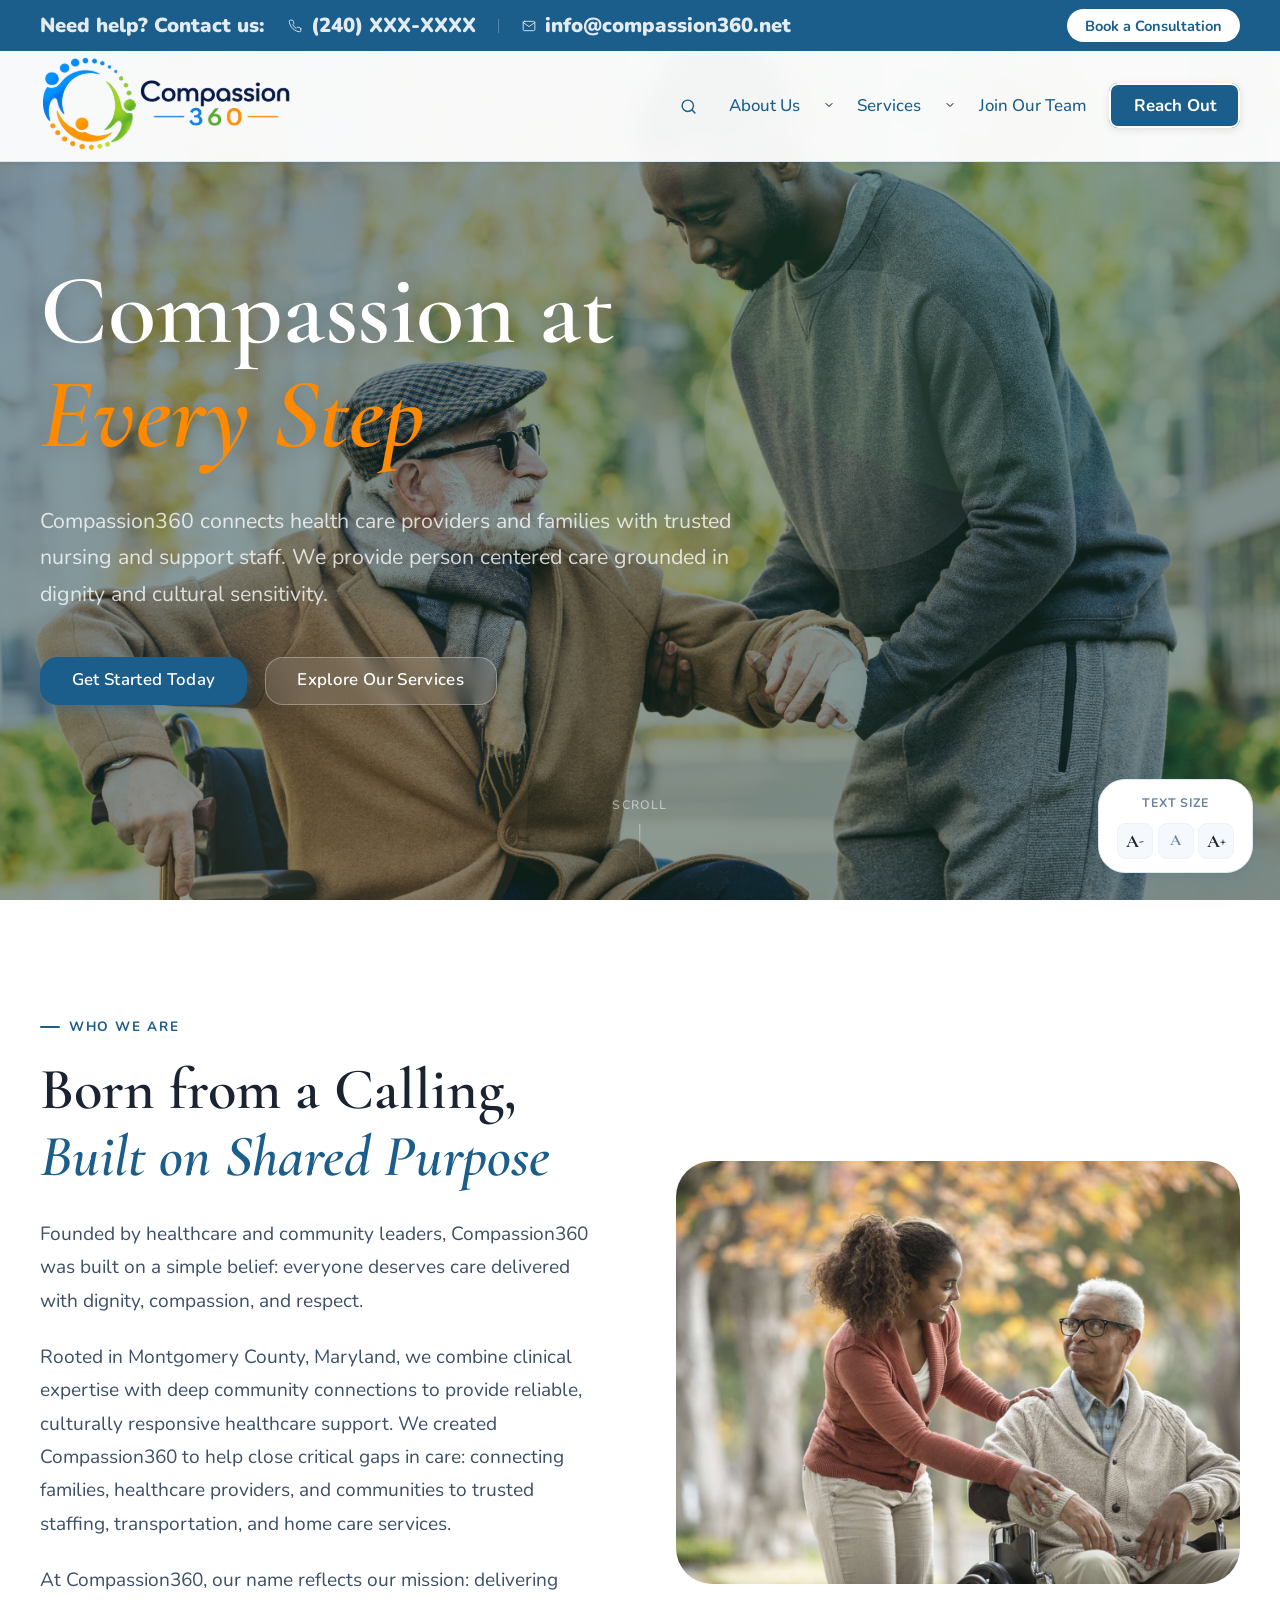
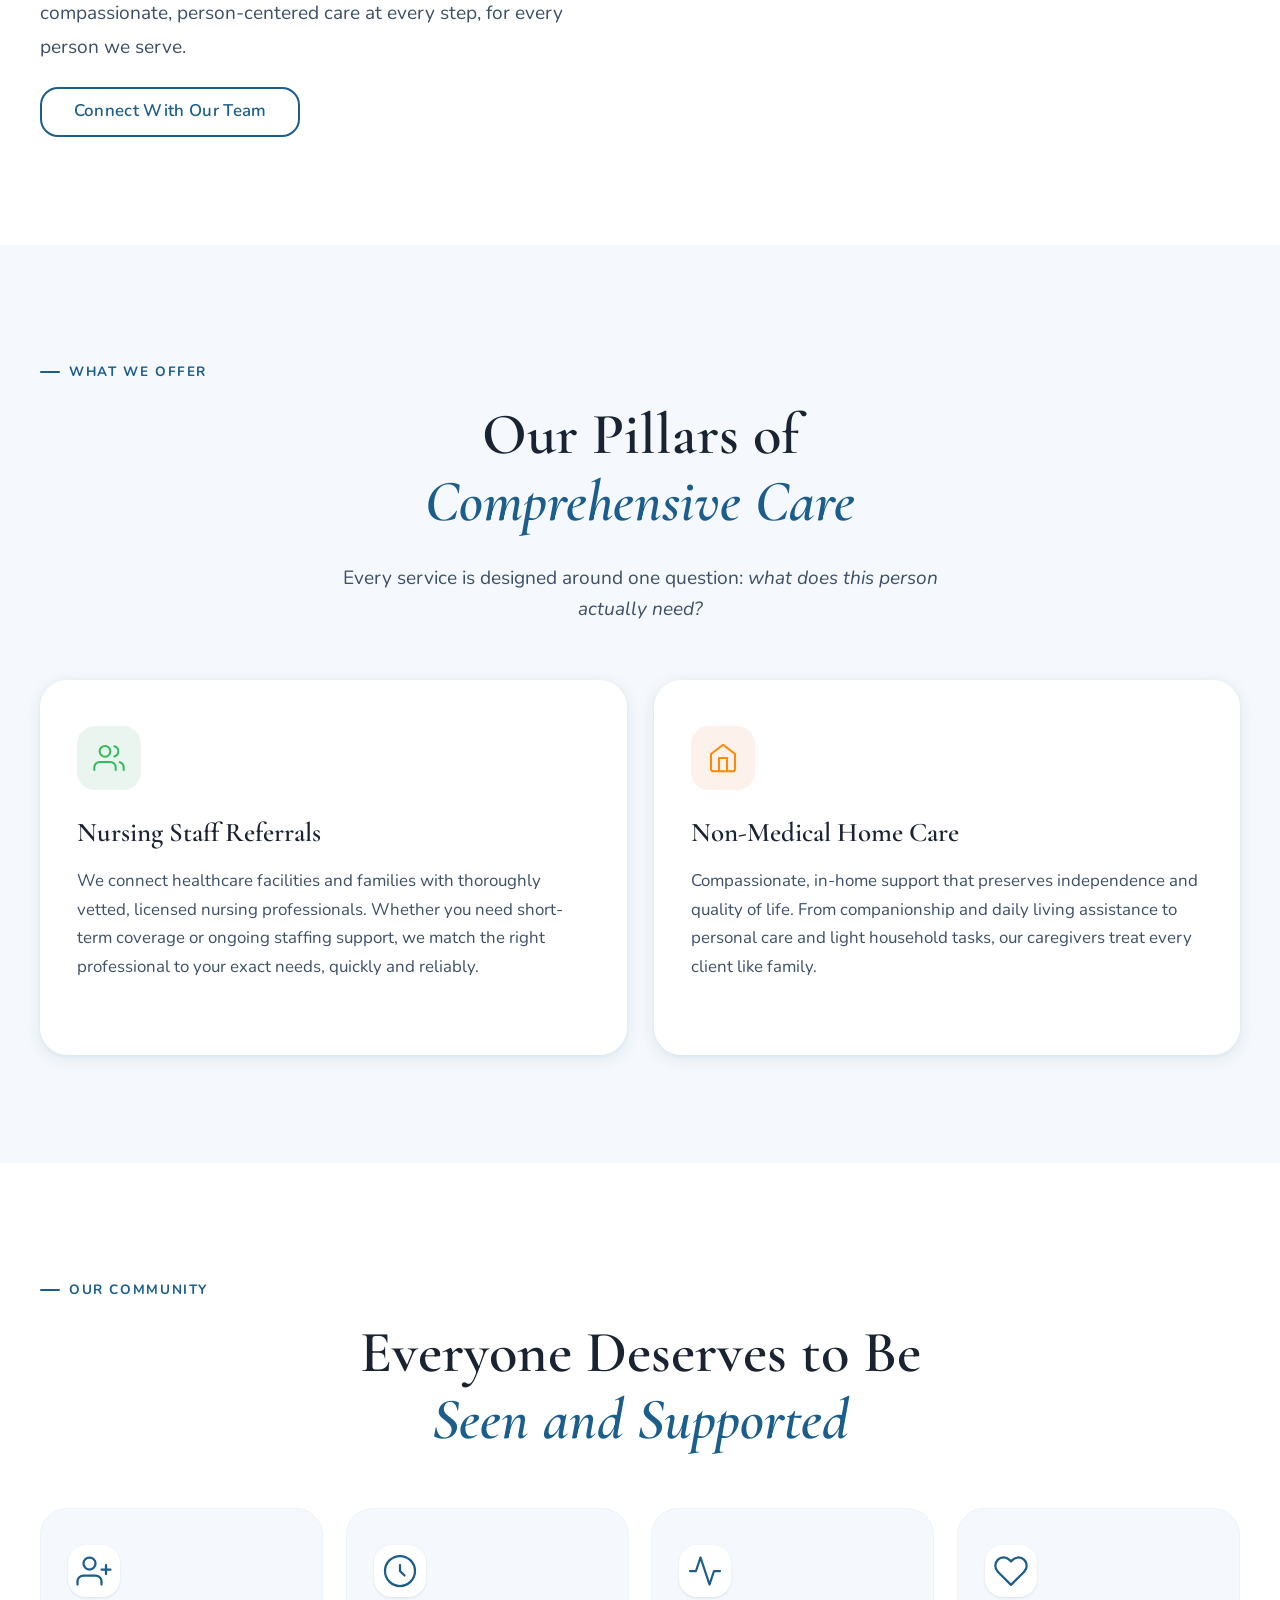
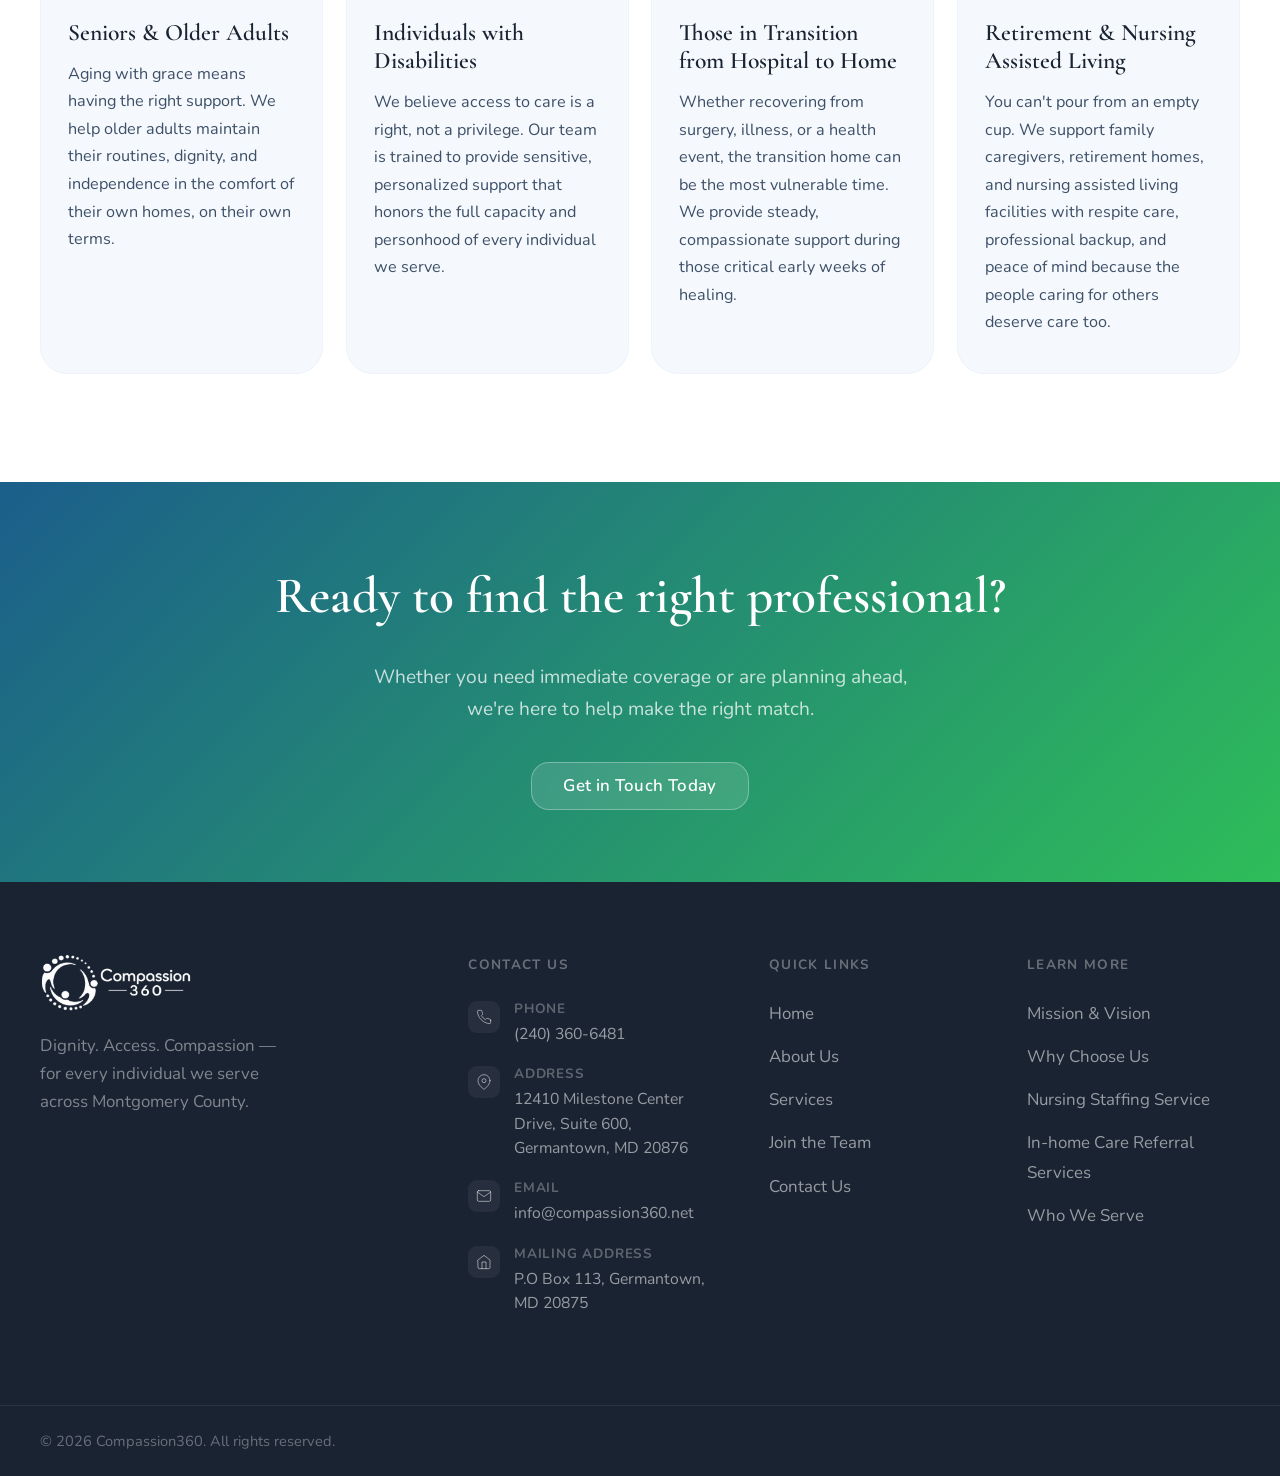
==== index.html @ 951297be "feat: add Tidio chat script to multiple HTML pages" ====
<!DOCTYPE html>
<html lang="en">
<head>
  <meta charset="UTF-8" />
  <meta name="viewport" content="width=device-width, initial-scale=1.0" />
  <title>Compassion360 — Comprehensive Care Connections and Compassion at Every Step</title>
  <link rel="preconnect" href="https://fonts.googleapis.com" />
  <link rel="preconnect" href="https://fonts.gstatic.com" crossorigin />
  <link href="https://fonts.googleapis.com/css2?family=Cormorant+Garamond:ital,wght@0,400;0,500;0,600;0,700;1,400;1,500&family=Nunito:wght@300;400;500;600;700&display=swap" rel="stylesheet" />
  <link rel="stylesheet" href="style.css" />
  <link rel="icon" type="image/png" sizes="16x16" href="icons/favicon-16x16.png" />
  <link rel="icon" type="image/png" sizes="32x32" href="icons/favicon-32x32.png"  />
  <link rel="apple-touch-icon" href="icons/apple-touch-icon.png" />
</head>
<body>

  <!-- Skip to main content (accessibility) -->
  <a href="#main" class="skip-link">Skip to main content</a>

  <!-- ── Top Contact Bar ── -->
<div class="top-bar" role="complementary" aria-label="Quick contact information">
  <div class="container top-bar-inner">
    <div class="top-bar-items">
      <p class="top-bar-item">Need help? Contact us:</p>
      <a href="tel:+12403606481" class="top-bar-item">
        <svg width="14" height="14" viewBox="0 0 24 24" fill="none" aria-hidden="true">
          <path d="M22 16.92v3a2 2 0 0 1-2.18 2 19.79 19.79 0 0 1-8.63-3.07 19.5 19.5 0 0 1-6-6 19.79 19.79 0 0 1-3.07-8.67A2 2 0 0 1 4.11 2h3a2 2 0 0 1 2 1.72 12.84 12.84 0 0 0 .7 2.81 2 2 0 0 1-.45 2.11L8.09 9.91a16 16 0 0 0 6 6l1.27-1.27a2 2 0 0 1 2.11-.45 12.84 12.84 0 0 0 2.81.7A2 2 0 0 1 22 16.92z" stroke="currentColor" stroke-width="1.5" stroke-linecap="round" stroke-linejoin="round"/>
        </svg>
        (240) XXX-XXXX
      </a>

      <span class="top-bar-divider" aria-hidden="true"></span>

      <a href="mailto:info@compassion360.net" class="top-bar-item">
        <svg width="14" height="14" viewBox="0 0 24 24" fill="none" aria-hidden="true">
          <path d="M4 4h16c1.1 0 2 .9 2 2v12c0 1.1-.9 2-2 2H4c-1.1 0-2-.9-2-2V6c0-1.1.9-2 2-2z" stroke="currentColor" stroke-width="1.5" stroke-linecap="round" stroke-linejoin="round"/>
          <polyline points="22,6 12,13 2,6" stroke="currentColor" stroke-width="1.5" stroke-linecap="round" stroke-linejoin="round"/>
        </svg>
        info@compassion360.net
      </a>

    </div>

    <div class="top-bar-right">
      <a href="contact-us.html" class="top-bar-cta">Book a Consultation</a>
    </div>
  </div>
</div>

  <!-- ── NAVIGATION ────────────────────────────────────── -->
  <header class="site-header " id="site-header">
    <nav class="nav container" aria-label="Main navigation">
      <a href="index.html" class="nav-logo">
        <img src="logo/new-logo.png" alt="Compassion360" class="nav-logo-img" />
      </a>

      <button class="nav-toggle" id="navToggle" aria-expanded="false" aria-controls="navMenu" aria-label="Toggle navigation">
        <span></span><span></span><span></span>
      </button>

      <ul class="nav-menu" id="navMenu" role="list">
        <li>
          <a href="search.html" class="nav-link nav-search-btn" aria-label="Search">
            <svg width="17" height="17" viewBox="0 0 24 24" fill="none" aria-hidden="true">
              <circle cx="11" cy="11" r="8" stroke="currentColor" stroke-width="2"/>
              <path d="M21 21l-4.35-4.35" stroke="currentColor" stroke-width="2" stroke-linecap="round"/>
            </svg>
          </a>
        </li>
        <li class="nav-dropdown">
          <div class="nav-dropdown-group">
            <a href="#about" class="nav-link">About Us</a>
            <button class="nav-dropdown-chevron" aria-expanded="false" aria-label="Toggle About submenu">
              <svg width="12" height="12" viewBox="0 0 24 24" fill="none" aria-hidden="true">
                <path d="M6 9l6 6 6-6" stroke="currentColor" stroke-width="2" stroke-linecap="round" stroke-linejoin="round"/>
              </svg>
            </button>
          </div>
          <ul class="nav-dropdown-menu" role="list">
            <li><a href="mission.html" class="nav-dropdown-link">Mission &amp; Vision</a></li>
            <li><a href="why-us.html" class="nav-dropdown-link">Why Us</a></li>
          </ul>
        </li>
        <li class="nav-dropdown">
          <div class="nav-dropdown-group">
            <a href="services.html" class="nav-link">Services</a>
            <button class="nav-dropdown-chevron" aria-expanded="false" aria-label="Toggle About submenu">
              <svg width="12" height="12" viewBox="0 0 24 24" fill="none" aria-hidden="true">
                <path d="M6 9l6 6 6-6" stroke="currentColor" stroke-width="2" stroke-linecap="round" stroke-linejoin="round"/>
              </svg>
            </button>
          </div>
          <ul class="nav-dropdown-menu" role="list">
            <li><a href="nursing.html" class="nav-dropdown-link">Nursing Staffing Service</a></li>
            <li><a href="homecare.html" class="nav-dropdown-link">In-home Care Referral Services</a></li>
          </ul>
        </li>
        <!-- <li><a href="#services" class="nav-link">Services</a></li> -->
        <li><a href="careers.html" class="nav-link">Join Our Team</a></li>
        <li><a href="contact-us.html" class="nav-link nav-cta">Reach Out</a></li>
      </ul>
    </nav>
  </header>

  <main id="main">

    <!-- ── HERO ──────────────────────────────────────────── -->
    <section class="hero" id="hero" aria-labelledby="hero-heading">
      <div class="hero-bg" aria-hidden="true">
        <div class="hero-shape hero-shape--1"></div>
        <div class="hero-shape hero-shape--2"></div>
        <div class="hero-shape hero-shape--3"></div>
      </div>

      <div class="container hero-content">
        <!-- <div class="hero-badge">
          <svg width="14" height="14" viewBox="0 0 24 24" fill="none" aria-hidden="true"><path d="M12 2L15.09 8.26L22 9.27L17 14.14L18.18 21.02L12 17.77L5.82 21.02L7 14.14L2 9.27L8.91 8.26L12 2Z" fill="currentColor"/></svg>
          Serving Montgomery County &amp; Beyond
        </div> -->
        <h1 id="hero-heading" class="hero-heading">
          Compassion at<br />
          <em>Every Step</em>
        </h1>
        <p class="hero-sub">
          Compassion360 connects health care providers and families with trusted nursing and support staff. We provide person centered care grounded in dignity and cultural sensitivity.
        </p>
        <div class="hero-actions">
          <a href="contact-us.html" class="btn btn-primary">Get Started Today</a>
          <a href="services.html" class="btn btn-ghost">Explore Our Services</a>
        </div>
        <!-- <div class="hero-trust">
          <div class="trust-pill">
            <svg width="16" height="16" viewBox="0 0 24 24" fill="none" aria-hidden="true"><path d="M9 12L11 14L15 10M21 12C21 16.9706 16.9706 21 12 21C7.02944 21 3 16.9706 3 12C3 7.02944 7.02944 3 12 3C16.9706 3 21 7.02944 21 12Z" stroke="currentColor" stroke-width="2" stroke-linecap="round" stroke-linejoin="round"/></svg>
            Licensed Professionals
          </div>
          <div class="trust-pill">
            <svg width="16" height="16" viewBox="0 0 24 24" fill="none" aria-hidden="true"><path d="M9 12L11 14L15 10M21 12C21 16.9706 16.9706 21 12 21C7.02944 21 3 16.9706 3 12C3 7.02944 7.02944 3 12 3C16.9706 3 21 7.02944 21 12Z" stroke="currentColor" stroke-width="2" stroke-linecap="round" stroke-linejoin="round"/></svg>
            Culturally Competent
          </div>
          <div class="trust-pill">
            <svg width="16" height="16" viewBox="0 0 24 24" fill="none" aria-hidden="true"><path d="M9 12L11 14L15 10M21 12C21 16.9706 16.9706 21 12 21C7.02944 21 3 16.9706 3 12C3 7.02944 7.02944 3 12 3C16.9706 3 21 7.02944 21 12Z" stroke="currentColor" stroke-width="2" stroke-linecap="round" stroke-linejoin="round"/></svg>
            Affordable Care
          </div>
        </div> -->
      </div>

      <div class="hero-scroll" aria-hidden="true">
        <span>Scroll</span>
        <div class="scroll-line"></div>
      </div>
    </section>

    <!-- ── ABOUT ──────────────────────────────────────────── -->
    <section class="section about" id="about" aria-labelledby="about-heading">
      <div class="container about-grid">
        <!-- <div class="about-visual" aria-hidden="true">
          <div class="visual-card visual-card--primary">
            <div class="visual-icon">
              <svg width="40" height="40" viewBox="0 0 24 24" fill="none"><path d="M20.84 4.61a5.5 5.5 0 0 0-7.78 0L12 5.67l-1.06-1.06a5.5 5.5 0 0 0-7.78 7.78l1.06 1.06L12 21.23l7.78-7.78 1.06-1.06a5.5 5.5 0 0 0 0-7.78z" stroke="currentColor" stroke-width="1.5" stroke-linecap="round" stroke-linejoin="round"/></svg>
            </div>
            <p class="visual-card-label">Founded on Dignity</p>
          </div>
          <div class="visual-card visual-card--secondary">
            <div class="visual-stat">360°</div>
            <p class="visual-card-label">Whole-Person Care</p>
          </div>
          <div class="visual-card visual-card--accent">
            <div class="visual-icon">
              <svg width="40" height="40" viewBox="0 0 24 24" fill="none"><circle cx="12" cy="8" r="4" stroke="currentColor" stroke-width="1.5"/><path d="M6 20v-2a6 6 0 0 1 12 0v2" stroke="currentColor" stroke-width="1.5" stroke-linecap="round"/></svg>
            </div>
            <p class="visual-card-label">3 Dedicated Leaders</p>
          </div>
        </div> -->

        <div class="about-text">
          <div class="section-label">Who We Are</div>
          <h2 id="about-heading" class="section-heading">
            Born from a Calling,<br /><em>Built on Shared Purpose</em>
          </h2>
          <p class="body-text">
            Founded by healthcare and community leaders, Compassion360 was built on a simple belief: everyone deserves care delivered with dignity, compassion, and respect.
          </p>
          <p class="body-text">
            Rooted in Montgomery County, Maryland, we combine clinical expertise with deep community connections to provide reliable, culturally responsive healthcare support. We created Compassion360 to help close critical gaps in care: connecting families, healthcare providers, and communities to trusted staffing, transportation, and home care services.          </p>
          <p class="body-text">
          At Compassion360, our name reflects our mission: delivering compassionate, person-centered care at every step, for every person we serve.          </p>
          <a href="contact-us.html" class="btn btn-outline">Connect With Our Team</a>
        </div>

        <div class="service-intro-image">
          <!--
            TO ADD YOUR IMAGE:
            Replace the content below with:
            <img src="nursing-detail.jpg" alt="Nursing staff referral team" />
          -->
            <img src="photos/pic_12.jpg" alt="Caregiver assisting an older adult with a walk outside" />
          <!-- <svg width="52" height="52" viewBox="0 0 24 24" fill="none">
            <rect x="3" y="3" width="18" height="18" rx="2" stroke="currentColor" stroke-width="1.5"/>
            <circle cx="8.5" cy="8.5" r="1.5" stroke="currentColor" stroke-width="1.5"/>
            <path d="M21 15l-5-5L5 21" stroke="currentColor" stroke-width="1.5" stroke-linecap="round"/>
          </svg> -->
          <!-- <span class="img-placeholder-text">Add your image here</span> -->
        </div>
      </div>
    </section>

    <!-- ── SERVICES ───────────────────────────────────────── -->
    <section class="section services" id="services" aria-labelledby="services-heading">
      <div class="container">
        <div class="section-header">
          <div class="section-label">What We Offer</div>
          <h2 id="services-heading" class="section-heading centered">
            Our Pillars of<br /><em>Comprehensive Care</em>
          </h2>
          <p class="section-sub centered">
            Every service is designed around one question: <em>what does this person actually need?</em>
          </p>
        </div>

        <div class="services-grid" role="list">

          <article class="service-card service-card--featured" role="listitem" >
            <a href="nursing.html" class="service-link">
            <div class="service-icon service-icon--green" aria-hidden="true">
              <svg width="32" height="32" viewBox="0 0 24 24" fill="none"><path d="M17 21v-2a4 4 0 0 0-4-4H5a4 4 0 0 0-4 4v2" stroke="currentColor" stroke-width="1.5" stroke-linecap="round" stroke-linejoin="round"/><circle cx="9" cy="7" r="4" stroke="currentColor" stroke-width="1.5"/><path d="M23 21v-2a4 4 0 0 0-3-3.87" stroke="currentColor" stroke-width="1.5" stroke-linecap="round" stroke-linejoin="round"/><path d="M16 3.13a4 4 0 0 1 0 7.75" stroke="currentColor" stroke-width="1.5" stroke-linecap="round" stroke-linejoin="round"/></svg>            </div>
            <h3 class="service-title">Nursing Staff Referrals</h3>
            <p class="service-desc">
              We connect healthcare facilities and families with thoroughly vetted, licensed nursing professionals. Whether you need short-term coverage or ongoing staffing support, we match the right professional to your exact needs, quickly and reliably.
            </p>
            <!-- <ul class="service-features" aria-label="Features">
              <li>Licensed RNs, LPNs &amp; CNAs</li>
              <li>Flexible scheduling options</li>
              <li>Thorough background screening</li>
            </ul> -->
            </a>
          </article>

          <!-- <article class="service-card service-card--featured" role="listitem">
            <!-- <div class="service-badge">Most Requested</div> -->
            <!-- <div class="service-icon service-icon--blue" aria-hidden="true">
              <svg width="32" height="32" viewBox="0 0 24 24" fill="none"><rect x="1" y="3" width="15" height="13" rx="2" stroke="currentColor" stroke-width="1.5"/><path d="M16 8h4l3 3v5h-7V8Z" stroke="currentColor" stroke-width="1.5" stroke-linecap="round" stroke-linejoin="round"/><circle cx="5.5" cy="18.5" r="2.5" stroke="currentColor" stroke-width="1.5"/><circle cx="18.5" cy="18.5" r="2.5" stroke="currentColor" stroke-width="1.5"/></svg>
            </div> -->
            <!-- <h3 class="service-title">Specimen Transportation</h3> -->
            <!-- <p class="service-desc">
              Timely, compliant, and secure transport of biological specimens between healthcare facilities, clinics, and laboratories. Our trained couriers follow strict chain-of-custody protocols to protect integrity and patient outcomes at every step.
            </p>
            <ul class="service-features" aria-label="Features">
              <li>Chain-of-custody compliant</li>
              <li>Temperature-controlled transport</li>
              <li>Real-time tracking &amp; reporting</li>
            </ul> -->
          <!-- </article> -->

          <article class="service-card service-card--featured" role="listitem">
            <a href="homecare.html" class="service-link">
            <div class="service-icon service-icon--peach" aria-hidden="true">
              <svg width="32" height="32" viewBox="0 0 24 24" fill="none"><path d="M3 9l9-7 9 7v11a2 2 0 0 1-2 2H5a2 2 0 0 1-2-2z" stroke="currentColor" stroke-width="1.5" stroke-linecap="round" stroke-linejoin="round"/><polyline points="9,22 9,12 15,12 15,22" stroke="currentColor" stroke-width="1.5" stroke-linecap="round" stroke-linejoin="round"/></svg>
            </div>
            <h3 class="service-title">Non-Medical Home Care</h3>
            <p class="service-desc">
              Compassionate, in-home support that preserves independence and quality of life. From companionship and daily living assistance to personal care and light household tasks, our caregivers treat every client like family.
            </p>
            <!-- <ul class="service-features" aria-label="Features">
              <li>Daily living assistance</li>
              <li>Companionship &amp; engagement</li>
              <li>Respite care for families</li>
            </ul> -->
            </a>
          </article>

        </div>
      </div>
    </section>

    <!-- ── WHO WE SERVE ────────────────────────────────────── -->
    <section class="section who-we-serve" id="who-we-serve" aria-labelledby="serve-heading">
      <div class="container">
        <div class="section-header">
          <div class="section-label">Our Community</div>
          <h2 id="serve-heading" class="section-heading centered">
            Everyone Deserves to Be<br /><em>Seen and Supported</em>
          </h2>
        </div>

        <div class="serve-grid">
          <div class="serve-card">
            <div class="serve-icon" aria-hidden="true">
              <svg width="36" height="36" viewBox="0 0 24 24" fill="none"><path d="M17 21v-2a4 4 0 0 0-4-4H5a4 4 0 0 0-4 4v2" stroke="currentColor" stroke-width="1.5" stroke-linecap="round"/><circle cx="9" cy="7" r="4" stroke="currentColor" stroke-width="1.5"/><path d="M23 11h-6M20 8v6" stroke="currentColor" stroke-width="1.5" stroke-linecap="round"/></svg>
            </div>
            <h3 class="serve-title">Seniors &amp; Older Adults</h3>
            <p class="serve-desc">Aging with grace means having the right support. We help older adults maintain their routines, dignity, and independence in the comfort of their own homes, on their own terms.</p>
          </div>

          <div class="serve-card">
            <div class="serve-icon" aria-hidden="true">
              <svg width="36" height="36" viewBox="0 0 24 24" fill="none"><circle cx="12" cy="12" r="10" stroke="currentColor" stroke-width="1.5"/><path d="M12 8v4l3 3" stroke="currentColor" stroke-width="1.5" stroke-linecap="round"/></svg>
            </div>
            <h3 class="serve-title">Individuals with Disabilities</h3>
            <p class="serve-desc">We believe access to care is a right, not a privilege. Our team is trained to provide sensitive, personalized support that honors the full capacity and personhood of every individual we serve.</p>
          </div>

          <div class="serve-card">
            <div class="serve-icon" aria-hidden="true">
              <svg width="36" height="36" viewBox="0 0 24 24" fill="none"><path d="M22 12h-4l-3 9L9 3l-3 9H2" stroke="currentColor" stroke-width="1.5" stroke-linecap="round" stroke-linejoin="round"/></svg>
            </div>
            <h3 class="serve-title">Those in Transition from Hospital to Home</h3>
            <p class="serve-desc">Whether recovering from surgery, illness, or a health event, the transition home can be the most vulnerable time. We provide steady, compassionate support during those critical early weeks of healing.</p>
          </div>

          <div class="serve-card">
            <div class="serve-icon" aria-hidden="true">
              <svg width="36" height="36" viewBox="0 0 24 24" fill="none"><path d="M20.84 4.61a5.5 5.5 0 0 0-7.78 0L12 5.67l-1.06-1.06a5.5 5.5 0 0 0-7.78 7.78l1.06 1.06L12 21.23l7.78-7.78 1.06-1.06a5.5 5.5 0 0 0 0-7.78z" stroke="currentColor" stroke-width="1.5" stroke-linecap="round" stroke-linejoin="round"/></svg>
            </div>
            <h3 class="serve-title">Retirement &amp; Nursing Assisted Living</h3>
            <p class="serve-desc">You can't pour from an empty cup. We support family caregivers, retirement homes, and nursing assisted living facilities with respite care, professional backup, and peace of mind because the people caring for others deserve care too.</p>
          </div>
        </div>
      </div>
    </section>

    <!-- ── WHY COMPASSION360 ───────────────────────────────── -->
    <!-- <section class="section why-us" id="why-us" aria-labelledby="why-heading">
      <div class="container why-grid">
        <div class="why-text">
          <div class="section-label">Our Difference</div>
          <h2 id="why-heading" class="section-heading">
            Care That Goes<br /><em>Further</em>
          </h2>
          <p class="body-text">We're not just another agency. We were built from within this community — and we carry that responsibility in everything we do.</p>
          <a href="#contact" class="btn btn-primary" style="margin-top:2rem">Talk to Our Team</a>
        </div>

        <div class="why-pillars">
          <div class="pillar">
            <div class="pillar-num" aria-hidden="true">01</div>
            <div class="pillar-content">
              <h3 class="pillar-title">Affordable Without Compromise</h3>
              <p class="pillar-desc">Quality care shouldn't come with a price that puts families in hardship. We structure our services to be genuinely accessible to the communities that need us most.</p>
            </div>
          </div>

          <div class="pillar">
            <div class="pillar-num" aria-hidden="true">02</div>
            <div class="pillar-content">
              <h3 class="pillar-title">Cultural Competency</h3>
              <p class="pillar-desc">Montgomery County is one of the most diverse communities in the country. Our team reflects that diversity — and we meet every client in their cultural context with respect and understanding.</p>
            </div>
          </div>

          <div class="pillar">
            <div class="pillar-num" aria-hidden="true">03</div>
            <div class="pillar-content">
              <h3 class="pillar-title">Experienced, Vetted Team</h3>
              <p class="pillar-desc">Every professional in our network is licensed, thoroughly screened, and chosen not just for their credentials — but for their character and commitment to the people in their care.</p>
            </div>
          </div>

          <div class="pillar">
            <div class="pillar-num" aria-hidden="true">04</div>
            <div class="pillar-content">
              <h3 class="pillar-title">Montgomery County Roots</h3>
              <p class="pillar-desc">We live and work in the same community we serve. That's not just a talking point — it means we're accountable, reachable, and genuinely invested in the wellbeing of our neighbors.</p>
            </div>
          </div>
        </div>
      </div>
    </section> -->

    <!-- ── MISSION & VISION ───────────────────────────────── -->
    <!-- <section class="section mission" id="mission" aria-labelledby="mission-heading">
      <div class="mission-bg" aria-hidden="true">
        <div class="mission-shape"></div>
      </div>
      <div class="container mission-inner">
        <div class="section-label light">Our Purpose</div>
        <h2 id="mission-heading" class="section-heading centered light">
          Guided by Mission,<br /><em>Driven by Vision</em>
        </h2>

        <div class="mission-cards">
          <div class="mission-card">
            <div class="mission-card-icon" aria-hidden="true">
              <svg width="28" height="28" viewBox="0 0 24 24" fill="none"><path d="M20.84 4.61a5.5 5.5 0 0 0-7.78 0L12 5.67l-1.06-1.06a5.5 5.5 0 0 0-7.78 7.78l1.06 1.06L12 21.23l7.78-7.78 1.06-1.06a5.5 5.5 0 0 0 0-7.78z" stroke="currentColor" stroke-width="1.5" stroke-linecap="round" stroke-linejoin="round"/></svg>
            </div>
            <h3 class="mission-card-title">Our Mission</h3>
            <p class="mission-card-text">
              To deliver compassionate, culturally sensitive, and affordable care services that uphold the dignity of every individual — connecting trusted professionals with those who need them most, right here in our community.
            </p>
          </div>

          <div class="mission-card">
            <div class="mission-card-icon" aria-hidden="true">
              <svg width="28" height="28" viewBox="0 0 24 24" fill="none"><circle cx="12" cy="12" r="10" stroke="currentColor" stroke-width="1.5"/><circle cx="12" cy="12" r="3" stroke="currentColor" stroke-width="1.5"/><path d="M12 2v4M12 18v4M2 12h4M18 12h4" stroke="currentColor" stroke-width="1.5" stroke-linecap="round"/></svg>
            </div>
            <h3 class="mission-card-title">Our Vision</h3>
            <p class="mission-card-text">
              To become a nationally recognized model for inclusive, whole-person care — expanding our footprint beyond Montgomery County to serve underserved communities across the country, proving that dignity and access are not luxuries.
            </p>
          </div>
        </div>

        <blockquote class="mission-quote">
          <p>"Care is not a transaction. It is a relationship — and we take that responsibility seriously."</p>
          <cite>— The Founders of Compassion360</cite>
        </blockquote>
      </div>
    </section> -->

     <!-- ── CTA ── -->
    <section class="cta-section">
      <div class="container">
        <h2>Ready to find the right professional?</h2>
        <p>Whether you need immediate coverage or are planning ahead, we're here to help make the right match.</p>
        <a href="contact-us.html" class="btn btn-ghost">Get in Touch Today</a>
      </div>
    </section>


    <!-- ── CONTACT ────────────────────────────────────────── -->
    <!-- <section class="section contact" id="contact" aria-labelledby="contact-heading">
      <div class="container contact-grid">

        <div class="contact-info">
          <div class="section-label">Get in Touch</div>
          <h2 id="contact-heading" class="section-heading">
            We'd Love to<br /><em>Hear From You</em>
          </h2>
          <p class="body-text">Whether you're a family exploring care options, a facility seeking staffing support, or a professional looking to join our network — we're here and ready to listen.</p>

          <div class="contact-details">
            <div class="contact-detail">
              <div class="contact-detail-icon" aria-hidden="true">
                <svg width="20" height="20" viewBox="0 0 24 24" fill="none"><path d="M21 10c0 7-9 13-9 13s-9-6-9-13a9 9 0 0 1 18 0z" stroke="currentColor" stroke-width="1.5" stroke-linecap="round" stroke-linejoin="round"/><circle cx="12" cy="10" r="3" stroke="currentColor" stroke-width="1.5"/></svg>
              </div>
              <div>
                <p class="contact-detail-label">Location</p>
                <p class="contact-detail-value">Montgomery County, Maryland</p>
              </div>
            </div>

            <div class="contact-detail">
              <div class="contact-detail-icon" aria-hidden="true">
                <svg width="20" height="20" viewBox="0 0 24 24" fill="none"><path d="M22 16.92v3a2 2 0 0 1-2.18 2 19.79 19.79 0 0 1-8.63-3.07 19.5 19.5 0 0 1-6-6 19.79 19.79 0 0 1-3.07-8.67A2 2 0 0 1 4.11 2h3a2 2 0 0 1 2 1.72 12.84 12.84 0 0 0 .7 2.81 2 2 0 0 1-.45 2.11L8.09 9.91a16 16 0 0 0 6 6l1.27-1.27a2 2 0 0 1 2.11-.45 12.84 12.84 0 0 0 2.81.7A2 2 0 0 1 22 16.92z" stroke="currentColor" stroke-width="1.5" stroke-linecap="round" stroke-linejoin="round"/></svg>
              </div>
              <div>
                <p class="contact-detail-label">Phone</p>
                <p class="contact-detail-value">(301) 555-0190</p>
              </div>
            </div>

            <div class="contact-detail">
              <div class="contact-detail-icon" aria-hidden="true">
                <svg width="20" height="20" viewBox="0 0 24 24" fill="none"><path d="M4 4h16c1.1 0 2 .9 2 2v12c0 1.1-.9 2-2 2H4c-1.1 0-2-.9-2-2V6c0-1.1.9-2 2-2z" stroke="currentColor" stroke-width="1.5" stroke-linecap="round" stroke-linejoin="round"/><polyline points="22,6 12,13 2,6" stroke="currentColor" stroke-width="1.5" stroke-linecap="round" stroke-linejoin="round"/></svg>
              </div>
              <div>
                <p class="contact-detail-label">Email</p>
                <p class="contact-detail-value">hello@compassion360.care</p>
              </div>
            </div>
          </div>
        </div>

        <div class="contact-form-wrap">
          <form class="contact-form" id="contactForm" novalidate aria-label="Contact form">
            <div class="form-row">
              <div class="form-group">
                <label for="name" class="form-label">Full Name <span aria-hidden="true">*</span></label>
                <input type="text" id="name" name="name" class="form-input" placeholder="Your full name" required autocomplete="name" />
                <span class="form-error" id="name-error" role="alert" aria-live="polite"></span>
              </div>
              <div class="form-group">
                <label for="phone" class="form-label">Phone Number</label>
                <input type="tel" id="phone" name="phone" class="form-input" placeholder="(301) 555-0000" autocomplete="tel" />
              </div>
            </div>

            <div class="form-group">
              <label for="email" class="form-label">Email Address <span aria-hidden="true">*</span></label>
              <input type="email" id="email" name="email" class="form-input" placeholder="your@email.com" required autocomplete="email" />
              <span class="form-error" id="email-error" role="alert" aria-live="polite"></span>
            </div>

            <div class="form-group">
              <label for="subject" class="form-label">How Can We Help?</label>
              <select id="subject" name="subject" class="form-input form-select">
                <option value="" disabled selected>Select a topic</option>
                <option value="nursing">Nursing Staff Referrals</option>
                <!-- <option value="specimen">Specimen Transportation</option> -->
                <!-- <option value="homecare">Non-Medical Home Care</option>
                <option value="general">General Inquiry</option>
                <option value="join">Join Our Network</option>
              </select>
            </div>

            <div class="form-group">
              <label for="message" class="form-label">Your Message <span aria-hidden="true">*</span></label>
              <textarea id="message" name="message" class="form-input form-textarea" placeholder="Tell us a bit about your situation or what you're looking for..." required rows="5"></textarea>
              <span class="form-error" id="message-error" role="alert" aria-live="polite"></span>
            </div>

            <button type="submit" class="btn btn-primary btn-full" id="submitBtn">
              Send Message
              <svg width="16" height="16" viewBox="0 0 24 24" fill="none" aria-hidden="true"><path d="M22 2L11 13M22 2L15 22l-4-9-9-4 20-7z" stroke="currentColor" stroke-width="2" stroke-linecap="round" stroke-linejoin="round"/></svg>
            </button>

            <div class="form-success" id="formSuccess" aria-live="polite" role="status" hidden>
              <svg width="20" height="20" viewBox="0 0 24 24" fill="none" aria-hidden="true"><path d="M9 12L11 14L15 10M21 12C21 16.9706 16.9706 21 12 21C7.02944 21 3 16.9706 3 12C3 7.02944 7.02944 3 12 3C16.9706 3 21 7.02944 21 12Z" stroke="currentColor" stroke-width="2" stroke-linecap="round" stroke-linejoin="round"/></svg>
              Thank you! We'll be in touch within one business day.
            </div>
          </form>
        </div>

      </div>
    </section> -->

  </main>

  <!-- ── FOOTER ─────────────────────────────────────────── -->
  <footer class="footer-new" role="contentinfo">
    <div class="container footer-new-inner">

      <!-- Brand -->
      <div class="footer-new-brand">
        <a href="index.html" class="nav-logo" aria-label="Compassion360 home">
          <img src="logo/new-logo.png" alt="Compassion360" class="nav-logo-img footer-logo-img" />
        </a>
        <p class="footer-tagline">Dignity. Access. Compassion — for every individual we serve across Montgomery County.</p>
      </div>

      <!-- Contact Info -->
      <div class="footer-new-contact">
        <h3>Contact Us</h3>

        <div class="footer-contact-item">
          <div class="footer-contact-item-icon">
            <svg width="16" height="16" viewBox="0 0 24 24" fill="none">
              <path d="M22 16.92v3a2 2 0 0 1-2.18 2 19.79 19.79 0 0 1-8.63-3.07 19.5 19.5 0 0 1-6-6 19.79 19.79 0 0 1-3.07-8.67A2 2 0 0 1 4.11 2h3a2 2 0 0 1 2 1.72 12.84 12.84 0 0 0 .7 2.81 2 2 0 0 1-.45 2.11L8.09 9.91a16 16 0 0 0 6 6l1.27-1.27a2 2 0 0 1 2.11-.45 12.84 12.84 0 0 0 2.81.7A2 2 0 0 1 22 16.92z" stroke="currentColor" stroke-width="1.5" stroke-linecap="round" stroke-linejoin="round"/>
            </svg>
          </div>
          <div class="footer-contact-item-text">
            <strong>Phone</strong>
            (240) 360-6481
          </div>
        </div>

        <div class="footer-contact-item">
          <div class="footer-contact-item-icon">
            <svg width="16" height="16" viewBox="0 0 24 24" fill="none">
              <path d="M21 10c0 7-9 13-9 13s-9-6-9-13a9 9 0 0 1 18 0z" stroke="currentColor" stroke-width="1.5" stroke-linecap="round" stroke-linejoin="round"/>
              <circle cx="12" cy="10" r="3" stroke="currentColor" stroke-width="1.5"/>
            </svg>
          </div>
          <div class="footer-contact-item-text">
            <strong>Address</strong>
            12410 Milestone Center Drive, Suite 600, Germantown, MD 20876
          </div>
        </div>

        <div class="footer-contact-item">
          <div class="footer-contact-item-icon">
            <svg width="16" height="16" viewBox="0 0 24 24" fill="none">
              <path d="M4 4h16c1.1 0 2 .9 2 2v12c0 1.1-.9 2-2 2H4c-1.1 0-2-.9-2-2V6c0-1.1.9-2 2-2z" stroke="currentColor" stroke-width="1.5" stroke-linecap="round" stroke-linejoin="round"/>
              <polyline points="22,6 12,13 2,6" stroke="currentColor" stroke-width="1.5" stroke-linecap="round" stroke-linejoin="round"/>
            </svg>
          </div>
          <div class="footer-contact-item-text">
            <strong>Email</strong>
            info@compassion360.net
          </div>
        </div>
        <div class="footer-contact-item">
          <div class="footer-contact-item-icon">
            <svg width="16" height="16" viewBox="0 0 24 24" fill="none">
              <path d="M3 9l9-7 9 7v11a2 2 0 0 1-2 2H5a2 2 0 0 1-2-2z" stroke="currentColor" stroke-width="1.5" stroke-linecap="round" stroke-linejoin="round"/>
              <polyline points="9,22 9,12 15,12 15,22" stroke="currentColor" stroke-width="1.5" stroke-linecap="round" stroke-linejoin="round"/>
            </svg>
          </div>
          <div class="footer-contact-item-text">
            <strong>Mailing Address</strong>
            P.O Box 113, Germantown, MD 20875
          </div>
        </div>
      </div>

      <!-- Quick Links -->
      <div class="footer-new-links">
        <h3>Quick Links</h3>
        <ul>
          <li><a href="index.html">Home</a></li>
          <li><a href="index.html#about">About Us</a></li>
          <li><a href="services.html">Services</a></li>
          <li><a href="careers.html">Join the Team</a></li>
          <li><a href="contact-us.html">Contact Us</a></li>
        </ul>
      </div>

      <!-- Self Help -->
      <div class="footer-new-links">
        <h3>Learn More</h3>
        <ul>
          <li><a href="mission.html">Mission &amp; Vision</a></li>
          <li><a href="why-us.html">Why Choose Us</a></li>
          <li><a href="nursing.html">Nursing Staffing Service</a></li>
          <li><a href="homecare.html">In-home Care Referral Services</a></li>
          <li><a href="index.html#who-we-serve">Who We Serve</a></li>
          <!-- <li><a href="index.html#contact">Join Our Network</a></li> -->
        </ul>
      </div>

    </div>

    <div class="footer-bottom">
      <div class="container footer-bottom-inner">
        <p>&copy; 2026 Compassion360. All rights reserved.</p>
        <!-- <p>Serving Montgomery County, Maryland &amp; surrounding areas.</p> -->
      </div>
    </div>
  </footer>

  <!-- ── Accessibility Font Resizer ── -->
  <div class="font-resizer" role="toolbar" aria-label="Text size controls">
  <span class="font-resizer-label">Text Size</span>
  <div class="font-resizer-buttons">
    <button class="font-resizer-btn" id="fontDecrease" aria-label="Decrease text size" title="Decrease text size">
      A<sup>-</sup>
    </button>
    <button class="font-resizer-btn font-resizer-btn--reset" id="fontReset" aria-label="Reset text size" title="Reset to default">
      A
    </button>
    <button class="font-resizer-btn" id="fontIncrease" aria-label="Increase text size" title="Increase text size">
      A<sup>+</sup>
    </button>
  </div>
  </div>

  <script src="//code.tidio.co/3iylxfdtafnkcnaaygfnmssbmxgtjrqh.js" async></script>
  <script src="script.js"></script>
</body>
</html>
---- style.css ----
/* ═══════════════════════════════════════════════════
   COMPASSION360 — STYLESHEET
   Style: Soft UI Evolution + Inclusive Design
   Palette: Trust Blue · Healing Green · Warm Peach
   Typography: Cormorant Garamond + Nunito
   ═══════════════════════════════════════════════════ */

/* ─ Design Tokens ─────────────────────────────────── */
:root {
  /* Colors */
  --c-blue:        #1B5E8B;
  --c-blue-light:  #007BFF;
  --c-blue-pale:   #EBF4FC;
  --c-blue-mid:    #D0E8F7;
  --c-green:       #2EBD59;
  --c-green-light: #3CA36A;
  --c-green-pale:  #EAF5EF;
  --c-peach:       #FF8A00;
  --c-peach-light: #E8946A;
  --c-peach-pale:  #FDF1EB;
  --c-white:       #FFFFFF;
  --c-bg:          #F5F8FC;
  --c-surface:     #FFFFFF;
  --c-text:        #1A2332;
  --c-text-mid:    #3D5068;
  --c-text-soft:   #6B82A0;
  --c-border:      #DCE8F2;
  --c-border-soft: #EDF3F9;

  /* Typography */
  --font-display: 'Cormorant Garamond', Georgia, serif;
  --font-body:    'Nunito', -apple-system, sans-serif;

  /* Spacing scale */
  --sp-1: 0.25rem;
  --sp-2: 0.5rem;
  --sp-3: 0.75rem;
  --sp-4: 1rem;
  --sp-5: 1.25rem;
  --sp-6: 1.5rem;
  --sp-8: 2rem;
  --sp-10: 2.5rem;
  --sp-12: 3rem;
  --sp-16: 4rem;
  --sp-20: 5rem;
  --sp-24: 6rem;
  --sp-32: 8rem;

  /* Layout */
  --container: 1200px;
  --radius-sm: 0.5rem;
  --radius: 1rem;
  --radius-lg: 1.5rem;
  --radius-xl: 2rem;

  /* Shadows */
  --shadow-sm:  0 1px 3px rgba(27,94,139,0.08), 0 1px 2px rgba(27,94,139,0.05);
  --shadow:     0 4px 16px rgba(27,94,139,0.10), 0 1px 4px rgba(27,94,139,0.06);
  --shadow-md:  0 8px 32px rgba(27,94,139,0.12), 0 2px 8px rgba(27,94,139,0.07);
  --shadow-lg:  0 16px 48px rgba(27,94,139,0.14), 0 4px 12px rgba(27,94,139,0.08);

  /* Transitions */
  --ease: cubic-bezier(0.23, 1, 0.32, 1);
  --t-fast: 150ms;
  --t-mid: 250ms;
  --t-slow: 400ms;
}

/* ─ Reset & Base ──────────────────────────────────── */
*, *::before, *::after { box-sizing: border-box; margin: 0; padding: 0; }

html {
  scroll-behavior: smooth;
  font-size: 18px;
  -webkit-text-size-adjust: 100%;
}

body {
  font-family: var(--font-body);
  font-size: 1rem;
  line-height: 1.65;
  color: var(--c-text);
  background: var(--c-bg);
  -webkit-font-smoothing: antialiased;
  overflow-x: hidden;
}

img { max-width: 100%; display: block; }
a { color: inherit; text-decoration: none; }
ul { list-style: none; }
button { font-family: inherit; cursor: pointer; border: none; background: none; }
input, select, textarea { font-family: inherit; }

/* ─ Accessibility ─────────────────────────────────── */
.skip-link {
  position: absolute;
  top: -100%;
  left: var(--sp-4);
  background: var(--c-blue);
  color: var(--c-white);
  padding: var(--sp-3) var(--sp-6);
  border-radius: var(--radius-sm);
  font-weight: 600;
  z-index: 9999;
  transition: top var(--t-fast) var(--ease);
}
.skip-link:focus { top: var(--sp-4); }

*:focus-visible {
  outline: 3px solid var(--c-blue-light);
  outline-offset: 3px;
  border-radius: 3px;
}

@media (prefers-reduced-motion: reduce) {
  *, *::before, *::after {
    animation-duration: 0.01ms !important;
    transition-duration: 0.01ms !important;
  }
  html { scroll-behavior: auto; }
}

/* ─ Layout ────────────────────────────────────────── */
.container {
  width: min(var(--container), 100% - var(--sp-8));
  margin-inline: auto;
}

.section {
  padding-block: var(--sp-24);
}

/* ─ Typography ────────────────────────────────────── */
.section-label {
  display: inline-flex;
  align-items: center;
  gap: var(--sp-2);
  font-family: var(--font-body);
  font-size: 0.75rem;
  font-weight: 700;
  letter-spacing: 0.12em;
  text-transform: uppercase;
  color: var(--c-blue);
  margin-bottom: var(--sp-4);
}
.section-label.light { color: rgba(255,255,255,0.75); }
.section-label::before {
  content: '';
  display: block;
  width: 20px;
  height: 2px;
  background: currentColor;
  border-radius: 2px;
}

.section-heading {
  font-family: var(--font-display);
  font-size: clamp(2rem, 5vw, 3.25rem);
  font-weight: 600;
  line-height: 1.15;
  color: var(--c-text);
  margin-bottom: var(--sp-6);
}
.section-heading em {
  font-style: italic;
  color: var(--c-blue);
}
.section-heading.centered { text-align: center; }
.section-heading.light { color: var(--c-white); }
.section-heading.light em { color: rgba(255,255,255,0.8); }

.section-sub {
  font-size: 1.0625rem;
  color: var(--c-text-mid);
  max-width: 55ch;
  margin-bottom: var(--sp-12);
}
.section-sub.centered { margin-inline: auto; text-align: center; }

.section-header { margin-bottom: var(--sp-12); }

.body-text {
  font-size: 1.0625rem;
  color: var(--c-text-mid);
  line-height: 1.75;
  margin-bottom: var(--sp-5);
}

/* ─ Buttons ───────────────────────────────────────── */
.btn {
  display: inline-flex;
  align-items: center;
  gap: var(--sp-2);
  padding: 0.8125rem 1.75rem;
  border-radius: var(--radius);
  font-family: var(--font-body);
  font-size: 0.9375rem;
  font-weight: 600;
  letter-spacing: 0.02em;
  line-height: 1;
  transition: all var(--t-mid) var(--ease);
  cursor: pointer;
  touch-action: manipulation;
  min-height: 48px;
}

.btn-primary {
  background: var(--c-blue);
  color: var(--c-white);
  box-shadow: 0 4px 14px rgba(27,94,139,0.35);
}
.btn-primary:hover {
  background: var(--c-blue-light);
  transform: translateY(-2px);
  box-shadow: 0 6px 20px rgba(27,94,139,0.4);
}
.btn-primary:active { transform: translateY(0); }

.btn-ghost {
  background: rgba(255,255,255,0.12);
  color: var(--c-white);
  border: 1.5px solid rgba(255,255,255,0.3);
  backdrop-filter: blur(8px);
}
.btn-ghost:hover {
  background: rgba(255,255,255,0.2);
  border-color: rgba(255,255,255,0.5);
  transform: translateY(-2px);
}

.btn-outline {
  background: transparent;
  color: var(--c-blue);
  border: 2px solid var(--c-blue);
}
.btn-outline:hover {
  background: var(--c-blue);
  color: var(--c-white);
  transform: translateY(-2px);
  box-shadow: var(--shadow-md);
}

.btn-full { width: 100%; justify-content: center; }

/* ─ Navigation ────────────────────────────────────── */
.site-header {
  position: fixed;
  /* top: 50px; */
  left: 0;
  right: 0;
  z-index: 100;
  background: rgba(255,255,255,0.95);
  backdrop-filter: blur(12px);
  border-bottom: 1px solid var(--c-border);
  box-shadow: var(--shadow-sm);
  transition: background var(--t-slow) var(--ease),
              backdrop-filter var(--t-slow) var(--ease),
              border-color var(--t-slow) var(--ease),
              box-shadow var(--t-slow) var(--ease);
}
.site-header.scrolled {
  background: rgba(255,255,255,0.95);
  backdrop-filter: blur(12px);
  border-bottom-color: var(--c-border);
  box-shadow: var(--shadow-sm);
}

.nav {
  display: flex;
  align-items: center;
  justify-content: space-between;
  height: 110px;
  padding-block: var(--sp-4);
  gap: var(--sp-8);
}

.nav-logo {
  display: flex;
  align-items: center;
  gap: var(--sp-3);
  flex-shrink: 0;
  transition: opacity var(--t-fast) var(--ease);
}
.nav-logo:hover { opacity: 0.8; }

.logo-mark {
  display: flex;
  align-items: center;
  justify-content: center;
  width: 40px;
  height: 40px;
  background: linear-gradient(135deg, var(--c-blue), var(--c-blue-light));
  color: white;
  border-radius: 10px;
  font-family: var(--font-display);
  font-size: 1.125rem;
  font-weight: 700;
  box-shadow: 0 4px 12px rgba(27,94,139,0.3);
  flex-shrink: 0;
}
.logo-mark sup { font-size: 0.5em; vertical-align: super; }

.logo-text {
  font-family: var(--font-body);
  font-size: 1.0625rem;
  font-weight: 400;
  color: var(--c-text);
  transition: color var(--t-fast) var(--ease);
}
.logo-text strong { font-weight: 700; color: var(--c-blue); }

/* .site-header:not(.scrolled) .logo-text { color: rgba(255,255,255,0.95); } */
/* .site-header:not(.scrolled) .logo-text strong { color: rgba(255,255,255,1); } */

.nav-menu {
  /* top: 140%; */
  display: flex;
  align-items: center;
  gap: var(--sp-1);
}

/* ─ Nav Logo Image ────────────────────────────────── */
.nav-logo-img {
  /* height: px; */
  width: auto;
  display: block;
  object-fit: contain;
}

.nav-link {
  padding: var(--sp-2) var(--sp-4);
  border-radius: var(--radius-sm);
  font-size: 0.9375rem;
  font-weight: 500;
  color: var(--c-blue);
  transition: all var(--t-fast) var(--ease);
  white-space: nowrap;
}
.nav-link:hover { color: var(--c-blue); background: var(--c-blue-pale); }

/* .site-header:not(.scrolled) .nav-link { color: rgba(255,255,255,0.85); } */
/* .site-header:not(.scrolled) .nav-link:hover { color: white; background: rgba(255,255,255,0.15); } */

.nav-link.nav-cta {
  background: var(--c-blue);
  color: var(--c-white);
  font-weight: 700;
  padding: var(--sp-2) var(--sp-5);
  border: 2px solid var(--c-white);
  box-shadow: 0 2px 8px rgba(0,0,0,0.1);
}
.nav-link.nav-cta:hover {
  background: var(--c-blue-light);
  color: var(--c-white);
  border-color: var(--c-blue);
  box-shadow: var(--shadow);
}
.site-header.scrolled .nav-link.nav-cta {
  background: var(--c-blue);
  color: var(--c-white);
  border-color: var(--c-blue);
}
.site-header.scrolled .nav-link.nav-cta:hover { background: var(--c-blue-light); }

.nav-toggle {
  display: none;
  flex-direction: column;
  gap: 5px;
  padding: var(--sp-2);
  border-radius: var(--radius-sm);
}
.nav-toggle span {
  display: block;
  width: 24px;
  height: 2px;
  background: var(--c-text);
  border-radius: 2px;
  transition: all var(--t-mid) var(--ease);
}
.site-header.scrolled .nav-toggle span { background: var(--c-text); }
.nav-toggle[aria-expanded="true"] span:nth-child(1) { transform: translateY(7px) rotate(45deg); }
.nav-toggle[aria-expanded="true"] span:nth-child(2) { opacity: 0; transform: scaleX(0); }
.nav-toggle[aria-expanded="true"] span:nth-child(3) { transform: translateY(-7px) rotate(-45deg); }

/* ─ Nav Dropdown ──────────────────────────────────── */
.nav-dropdown {
  position: relative;
}

.nav-dropdown-toggle {
  display: flex;
  align-items: center;
  gap: var(--sp-1);
  background: none;
  border: none;
  cursor: pointer;
}

.nav-dropdown-toggle svg {
  transition: transform var(--t-mid) var(--ease);
  flex-shrink: 0;
}

.nav-dropdown-toggle[aria-expanded="true"] svg {
  transform: rotate(180deg);
}

.nav-dropdown-menu {
  display: none;
  position: absolute;
  top: calc(100% + 8px);
  left: 0;
  background: var(--c-white);
  border-radius: var(--radius);
  box-shadow: var(--shadow-md);
  border: 1.5px solid var(--c-border-soft);
  min-width: 200px;
  padding: var(--sp-2);
  z-index: 200;
}

/* small triangle pointer */
.nav-dropdown-menu::before {
  content: '';
  position: absolute;
  top: -6px;
  left: 20px;
  width: 10px;
  height: 10px;
  background: var(--c-white);
  border-left: 1.5px solid var(--c-border-soft);
  border-top: 1.5px solid var(--c-border-soft);
  transform: rotate(45deg);
}

.nav-dropdown-menu.open {
  display: block;
}

/* desktop: also open on hover */
@media (min-width: 769px) {
  .nav-dropdown:hover .nav-dropdown-menu {
    display: block;
  }
}

.nav-dropdown-link {
  display: block;
  padding: var(--sp-3) var(--sp-4);
  font-size: 0.9375rem;
  font-weight: 500;
  color: var(--c-text-mid);
  border-radius: var(--radius-sm);
  transition: all var(--t-fast) var(--ease);
  white-space: nowrap;
}

.nav-dropdown-link:hover {
  color: var(--c-blue);
  background: var(--c-blue-pale);
}

/* mobile: dropdown flows inline */
@media (max-width: 768px) {
  .nav-dropdown-menu {
    position: static;
    box-shadow: none;
    border: none;
    border-left: 2px solid var(--c-border);
    border-radius: 0;
    margin-left: var(--sp-4);
    padding: var(--sp-1) 0;
    background: transparent;
  }
  .nav-dropdown-menu::before { display: none; }
  .nav-dropdown-link {
    font-size: 0.9rem;
    color: var(--c-text-soft);
  }
}

/* ─ Hero ──────────────────────────────────────────── */
.hero {
  position: relative;
  min-height: 100svh;
  display: flex;
  align-items: center;
  background: linear-gradient(135deg, rgba(15, 61, 92, 0.55) 0%, rgba(26, 58, 46, 0.50) 50%),
    url('photos/pic_2.jpeg') top center / cover no-repeat;
  overflow: hidden;
  padding-block: calc(var(--sp-32) + 37px) var(--sp-24);
}

.hero-bg {
  position: absolute;
  inset: 0;
  pointer-events: none;
  overflow: hidden;
}

.hero-shape {
  position: absolute;
  border-radius: 50%;
  opacity: 0.07;
}
.hero-shape--1 {
  width: 700px;
  height: 700px;
  background: var(--c-green-light);
  top: -200px;
  right: -100px;
  animation: float1 12s ease-in-out infinite;
}
.hero-shape--2 {
  width: 400px;
  height: 400px;
  background: var(--c-peach-light);
  bottom: -100px;
  left: 10%;
  animation: float2 9s ease-in-out infinite;
}
.hero-shape--3 {
  width: 300px;
  height: 300px;
  background: white;
  top: 30%;
  left: 55%;
  animation: float1 15s ease-in-out infinite reverse;
}

@keyframes float1 {
  0%, 100% { transform: translate(0, 0) scale(1); }
  50% { transform: translate(-20px, 30px) scale(1.05); }
}
@keyframes float2 {
  0%, 100% { transform: translate(0, 0) scale(1); }
  50% { transform: translate(25px, -20px) scale(0.95); }
}

.hero-content {
  position: relative;
  z-index: 1;
  /* max-width: 740px; */
  padding-top: var(--sp-8);
}

.hero-badge {
  display: inline-flex;
  align-items: center;
  gap: var(--sp-2);
  background: rgba(255,255,255,0.12);
  backdrop-filter: blur(8px);
  border: 1px solid rgba(255,255,255,0.2);
  color: rgba(255,255,255,0.9);
  font-size: 0.8125rem;
  font-weight: 600;
  letter-spacing: 0.06em;
  padding: var(--sp-2) var(--sp-4);
  border-radius: 100px;
  margin-bottom: var(--sp-8);
}

.hero-heading {
  font-family: var(--font-display);
  font-size: clamp(2.75rem, 8vw, 5.5rem);
  font-weight: 600;
  line-height: 1.05;
  color: var(--c-white);
  margin-bottom: var(--sp-8);
  text-shadow: 0 2px 20px rgba(0,0,0,0.2);
}
.hero-heading em {
  font-style: italic;
  color: #FF8A00;
}

.hero-sub {
  font-size: clamp(1rem, 2vw, 1.1875rem);
  color: rgba(255,255,255,0.78);
  line-height: 1.7;
  max-width: 56ch;
  margin-bottom: var(--sp-10);
}

.hero-actions {
  display: flex;
  flex-wrap: wrap;
  gap: var(--sp-4);
  margin-bottom: var(--sp-10);
}

.hero-trust {
  display: flex;
  flex-wrap: wrap;
  gap: var(--sp-3);
}

.trust-pill {
  display: inline-flex;
  align-items: center;
  gap: var(--sp-2);
  background: rgba(255,255,255,0.1);
  border: 1px solid rgba(255,255,255,0.15);
  color: rgba(255,255,255,0.85);
  font-size: 0.8125rem;
  font-weight: 500;
  padding: var(--sp-2) var(--sp-3);
  border-radius: 100px;
}

.hero-scroll {
  position: absolute;
  bottom: var(--sp-8);
  left: 50%;
  transform: translateX(-50%);
  display: flex;
  flex-direction: column;
  align-items: center;
  gap: var(--sp-2);
  color: rgba(255,255,255,0.5);
  font-size: 0.6875rem;
  font-weight: 600;
  letter-spacing: 0.1em;
  text-transform: uppercase;
  animation: fadeUpIn 2s var(--ease) 1s both;
}
.scroll-line {
  width: 1.5px;
  height: 40px;
  background: linear-gradient(to bottom, rgba(255,255,255,0.5), transparent);
  animation: scrollPulse 2s ease-in-out infinite;
}
@keyframes scrollPulse {
  0%, 100% { transform: scaleY(1); opacity: 1; }
  50% { transform: scaleY(0.5); opacity: 0.3; }
}
@keyframes fadeUpIn {
  from { opacity: 0; transform: translateX(-50%) translateY(16px); }
  to { opacity: 1; transform: translateX(-50%) translateY(0); }
}

/* ─ About ─────────────────────────────────────────── */
.about { background: var(--c-white); }

.about-grid {
  display: grid;
  grid-template-columns: 1fr 1fr;
  gap: var(--sp-16);
  align-items: center;
}

.about-visual {
  display: grid;
  grid-template-columns: 1fr 1fr;
  gap: var(--sp-4);
  position: relative;
}

.visual-card {
  background: var(--c-white);
  border-radius: var(--radius-lg);
  padding: var(--sp-8);
  box-shadow: var(--shadow);
  display: flex;
  flex-direction: column;
  gap: var(--sp-3);
  transition: transform var(--t-mid) var(--ease), box-shadow var(--t-mid) var(--ease);
}
.visual-card:hover { transform: translateY(-4px); box-shadow: var(--shadow-md); }

.visual-card--primary {
  background: linear-gradient(135deg, var(--c-blue), var(--c-blue-light));
  color: white;
  grid-column: span 2;
}
.visual-card--secondary {
  background: var(--c-green-pale);
  border: 1.5px solid var(--c-green);
}
.visual-card--accent {
  background: var(--c-peach-pale);
  border: 1.5px solid var(--c-peach-light);
}

.visual-icon { width: 48px; height: 48px; }
.visual-icon svg { width: 100%; height: 100%; }
.visual-card--primary .visual-icon { color: rgba(255,255,255,0.9); }
.visual-card--secondary .visual-icon { color: var(--c-green); }
.visual-card--accent .visual-icon { color: var(--c-peach); }

.visual-stat {
  font-family: var(--font-display);
  font-size: 3rem;
  font-weight: 700;
  line-height: 1;
  color: var(--c-green);
}

.visual-card-label {
  font-size: 0.875rem;
  font-weight: 600;
  color: var(--c-text-mid);
}
.visual-card--primary .visual-card-label { color: rgba(255,255,255,0.85); }

/* ─ Services ──────────────────────────────────────── */
.services { background: var(--c-bg); }

.services-grid {
  display: grid;
  grid-template-columns: repeat(2, 1fr);
  gap: var(--sp-6);
}

.service-card {
  position: relative;
  background: var(--c-white);
  border-radius: var(--radius-lg);
  padding: var(--sp-10) var(--sp-8);
  border: 1.5px solid var(--c-border-soft);
  box-shadow: var(--shadow-sm);
  transition: transform var(--t-mid) var(--ease),
              box-shadow var(--t-mid) var(--ease),
              border-color var(--t-mid) var(--ease);
}
.service-card:hover {
  transform: translateY(-6px);
  box-shadow: var(--shadow-lg);
  border-color: var(--c-green);
}
.service-card--featured {
  border-color: var(--c-white);
  box-shadow: var(--shadow);
}

.service-badge {
  position: absolute;
  top: -1px;
  right: var(--sp-6);
  background: var(--c-green);
  color: var(--c-white);
  font-size: 0.6875rem;
  font-weight: 700;
  letter-spacing: 0.06em;
  text-transform: uppercase;
  padding: var(--sp-1) var(--sp-3);
  border-radius: 0 0 var(--radius-sm) var(--radius-sm);
}

.service-icon {
  width: 64px;
  height: 64px;
  border-radius: var(--radius);
  display: flex;
  align-items: center;
  justify-content: center;
  margin-bottom: var(--sp-6);
}
.service-icon--blue { background: var(--c-blue-pale); color: var(--c-blue); }
.service-icon--green { background: var(--c-green-pale); color: var(--c-green); }
.service-icon--peach { background: var(--c-peach-pale); color: var(--c-peach); }

.service-title {
  font-family: var(--font-display);
  font-size: 1.5rem;
  font-weight: 600;
  color: var(--c-text);
  margin-bottom: var(--sp-4);
  line-height: 1.2;
}

.service-desc {
  font-size: 0.9375rem;
  color: var(--c-text-mid);
  line-height: 1.7;
  margin-bottom: var(--sp-6);
}

.service-features {
  display: flex;
  flex-direction: column;
  gap: var(--sp-3);
  border-top: 1px solid var(--c-border-soft);
  padding-top: var(--sp-6);
}
.service-features li {
  display: flex;
  align-items: center;
  gap: var(--sp-2);
  font-size: 0.875rem;
  font-weight: 500;
  color: var(--c-text-mid);
}
.service-features li::before {
  content: '';
  display: block;
  width: 6px;
  height: 6px;
  border-radius: 50%;
  background: var(--c-green);
  flex-shrink: 0;
}

/* ─ Who We Serve ──────────────────────────────────── */
.who-we-serve { background: var(--c-white); }

.serve-grid {
  display: grid;
  grid-template-columns: repeat(4, 1fr);
  gap: var(--sp-5);
}

.serve-card {
  background: var(--c-bg);
  border-radius: var(--radius-lg);
  padding: var(--sp-8) var(--sp-6);
  border: 1.5px solid var(--c-border-soft);
  transition: all var(--t-mid) var(--ease);
}
.serve-card:hover {
  transform: translateY(-4px);
  box-shadow: var(--shadow);
  border-color: var(--c-green);
}
.serve-card--highlight {
  background: linear-gradient(135deg, var(--c-blue-pale), #D4E9F7);
  border-color: var(--c-blue-mid);
}

.serve-icon {
  width: 52px;
  height: 52px;
  background: var(--c-white);
  border-radius: var(--radius);
  display: flex;
  align-items: center;
  justify-content: center;
  margin-bottom: var(--sp-5);
  box-shadow: var(--shadow-sm);
  color: var(--c-blue);
}

.serve-title {
  font-family: var(--font-display);
  font-size: 1.3125rem;
  font-weight: 600;
  color: var(--c-text);
  margin-bottom: var(--sp-3);
  line-height: 1.2;
}

.serve-desc {
  font-size: 0.9rem;
  color: var(--c-text-mid);
  line-height: 1.7;
}

/* ─ Why Us ────────────────────────────────────────── */
.why-us { background: var(--c-bg); }

.why-grid {
  display: grid;
  grid-template-columns: 1fr 1.6fr;
  gap: var(--sp-16);
  align-items: start;
}

.why-text { position: sticky; top: var(--sp-24); }

.why-pillars {
  display: flex;
  flex-direction: column;
  gap: var(--sp-1);
}

.pillar {
  display: flex;
  gap: var(--sp-6);
  align-items: flex-start;
  background: var(--c-white);
  border-radius: var(--radius-lg);
  padding: var(--sp-8);
  border: 1.5px solid var(--c-border-soft);
  transition: all var(--t-mid) var(--ease);
  cursor: default;
}
.pillar:hover {
  border-color: var(--c-green);
  box-shadow: var(--shadow);
  transform: translateX(4px);
}

.pillar-num {
  font-family: var(--font-display);
  font-size: 2.5rem;
  font-weight: 700;
  color: var(--c-blue-pale);
  line-height: 1;
  flex-shrink: 0;
  width: 48px;
  text-align: center;
  transition: color var(--t-mid) var(--ease);
}
.pillar:hover .pillar-num { color: var(--c-blue-mid); }

.pillar-title {
  font-family: var(--font-display);
  font-size: 1.25rem;
  font-weight: 600;
  color: var(--c-text);
  margin-bottom: var(--sp-2);
}

.pillar-desc {
  font-size: 0.9375rem;
  color: var(--c-text-mid);
  line-height: 1.7;
}

/* ─ Mission ───────────────────────────────────────── */
.mission {
  position: relative;
  background: linear-gradient(135deg, #0F3D5C 0%, var(--c-blue) 40%, var(--c-green) 100%);
  /* background: var(--c-bg); */
  overflow: hidden;
}

.mission-page {
  position: relative;
  /* background: linear-gradient(135deg, #0F3D5C 0%, var(--c-blue) 40%, var(--c-green) 100%); */
  background: var(--c-bg);
  overflow: hidden;
}

.mission-bg {
  position: absolute;
  inset: 0;
  pointer-events: none;
}
.mission-shape {
  position: absolute;
  top: -200px;
  right: -200px;
  width: 600px;
  height: 600px;
  border-radius: 50%;
  background: rgba(255,255,255,0.04);
}

.mission-inner { position: relative; z-index: 1; text-align: center; }

.mission-cards {
  display: grid;
  grid-template-columns: 1fr 1fr;
  gap: var(--sp-6);
  margin-bottom: var(--sp-12);
}

.mission-card {
  background: var(--c-white);
  backdrop-filter: blur(8px);
  border: 1px solid rgba(255,255,255,0.15);
  border-radius: var(--radius-xl);
  padding: var(--sp-10) var(--sp-8);
  text-align: left;
  box-shadow: var(--shadow-sm);
  transition: transform var(--t-mid) var(--ease),
              box-shadow var(--t-mid) var(--ease),
              border-color var(--t-mid) var(--ease);
}
.mission-card:hover {
  background: rgba(255,255,255,0.12);
  transform: translateY(-4px);
  border-color: #2EBD59;
}

.mission-card-icon {
  width: 52px;
  height: 52px;
  background: var(--c-green-pale);
  border-radius: var(--radius);
  display: flex;
  align-items: center;
  justify-content: center;
  color: var(--c-green);
  margin-bottom: var(--sp-5);
}

.mission-card-title {
  font-family: var(--font-display);
  font-size: 1.5rem;
  font-weight: 600;
  color: var(--c-text);
  margin-bottom: var(--sp-4);
}

.mission-card-text {
  font-size: 1rem;
  color: var(--c-text-mid);
  line-height: 1.75;
}

.mission-quote {
  max-width: 680px;
  margin-inline: auto;
  border-top: 1px solid rgba(255,255,255,0.2);
  padding-top: var(--sp-10);
}
.mission-quote p {
  font-family: var(--font-display);
  font-size: clamp(1.25rem, 2.5vw, 1.75rem);
  font-style: italic;
  color: var(--c-text);
  line-height: 1.5;
  margin-bottom: var(--sp-4);
}
.mission-quote cite {
  font-family: var(--font-body);
  font-size: 0.875rem;
  font-weight: 500;
  font-style: normal;
  color: var(--c-text-soft);
  letter-spacing: 0.04em;
}

/* ─ Contact ───────────────────────────────────────── */
.contact { background: var(--c-white); }

.contact-grid {
  display: grid;
  grid-template-columns: 1fr 1.3fr;
  gap: var(--sp-16);
  align-items: start;
}

.contact-details {
  display: flex;
  flex-direction: column;
  gap: var(--sp-6);
  margin-top: var(--sp-10);
}

.contact-detail {
  display: flex;
  align-items: flex-start;
  gap: var(--sp-4);
}

.contact-detail-icon {
  width: 44px;
  height: 44px;
  background: var(--c-blue-pale);
  border-radius: var(--radius);
  display: flex;
  align-items: center;
  justify-content: center;
  color: var(--c-blue);
  flex-shrink: 0;
}

.contact-detail-label {
  font-size: 0.75rem;
  font-weight: 700;
  letter-spacing: 0.08em;
  text-transform: uppercase;
  color: var(--c-text-soft);
  margin-bottom: var(--sp-1);
}

.contact-detail-value {
  font-size: 1rem;
  font-weight: 600;
  color: var(--c-text);
}

/* ─ Form ──────────────────────────────────────────── */
.contact-form-wrap {
  background: var(--c-bg);
  border-radius: var(--radius-xl);
  padding: var(--sp-10);
  border: 1.5px solid var(--c-border-soft);
}

.contact-form {
  display: flex;
  flex-direction: column;
  gap: var(--sp-5);
}

.form-row {
  display: grid;
  grid-template-columns: 1fr 1fr;
  gap: var(--sp-5);
}

.form-group {
  display: flex;
  flex-direction: column;
  gap: var(--sp-2);
}

.form-label {
  font-size: 0.875rem;
  font-weight: 600;
  color: var(--c-text);
}
.form-label span { color: var(--c-peach); }

.form-input {
  padding: 0.8125rem 1rem;
  background: var(--c-white);
  border: 1.5px solid var(--c-border);
  border-radius: var(--radius);
  font-size: 0.9375rem;
  color: var(--c-text);
  transition: border-color var(--t-fast) var(--ease), box-shadow var(--t-fast) var(--ease);
  min-height: 48px;
  appearance: none;
  -webkit-appearance: none;
}
.form-input::placeholder { color: var(--c-text-soft); }
.form-input:focus {
  outline: none;
  border-color: var(--c-blue);
  box-shadow: 0 0 0 3px rgba(27,94,139,0.12);
}
.form-input.invalid {
  border-color: #C0392B;
  box-shadow: 0 0 0 3px rgba(192,57,43,0.1);
}

.form-select {
  background-image: url("data:image/svg+xml,%3Csvg xmlns='http://www.w3.org/2000/svg' width='12' height='8' viewBox='0 0 12 8'%3E%3Cpath d='M1 1l5 5 5-5' stroke='%236B82A0' stroke-width='1.5' fill='none' stroke-linecap='round'/%3E%3C/svg%3E");
  background-repeat: no-repeat;
  background-position: right 1rem center;
  padding-right: 2.5rem;
  cursor: pointer;
}

.form-textarea { resize: vertical; min-height: 130px; }

.form-error {
  font-size: 0.8125rem;
  color: #C0392B;
  font-weight: 500;
  display: none;
}
.form-error.visible { display: block; }

.form-success {
  display: flex;
  align-items: center;
  gap: var(--sp-3);
  padding: var(--sp-4) var(--sp-5);
  background: var(--c-green-pale);
  border: 1.5px solid var(--c-green);
  border-radius: var(--radius);
  color: var(--c-green);
  font-weight: 600;
  font-size: 0.9375rem;
}

/* ─ Footer ────────────────────────────────────────── */
.footer {
  background: var(--c-text);
  color: rgba(255,255,255,0.7);
}

.footer-inner {
  display: grid;
  grid-template-columns: 2fr 1fr 1fr;
  gap: var(--sp-12);
  padding-block: var(--sp-16);
}

.footer .logo-text { color: rgba(255,255,255,0.9); }
.footer .logo-text strong { color: white; }

.footer-tagline {
  font-size: 0.9375rem;
  color: rgba(255,255,255,0.5);
  line-height: 1.6;
  margin-top: var(--sp-4);
  max-width: 28ch;
}

.footer-nav-heading {
  font-size: 0.75rem;
  font-weight: 700;
  letter-spacing: 0.1em;
  text-transform: uppercase;
  color: rgba(255,255,255,0.4);
  margin-bottom: var(--sp-5);
}

.footer-nav ul, .footer-services ul {
  display: flex;
  flex-direction: column;
  gap: var(--sp-3);
}

.footer-nav a, .footer-services a {
  font-size: 0.9375rem;
  color: rgba(255,255,255,0.6);
  transition: color var(--t-fast) var(--ease);
}
.footer-nav a:hover, .footer-services a:hover { color: white; }

.footer-bottom {
  border-top: 1px solid rgba(255,255,255,0.08);
}
.footer-bottom-inner {
  display: flex;
  justify-content: space-between;
  align-items: center;
  gap: var(--sp-4);
  padding-block: var(--sp-5);
  font-size: 0.8125rem;
  color: rgba(255,255,255,0.35);
  flex-wrap: wrap;
}

/* ─ Footer Logo ───────────────────────────────────── */
.footer-logo-img {
  height: 60px;
  filter: brightness(0) invert(1); /* makes logo white — remove this line if your logo already works on dark backgrounds */
}

/* ─ Scroll Animations ─────────────────────────────── */
.animate-in {
  opacity: 0;
  transform: translateY(24px);
  transition: opacity 0.6s var(--ease), transform 0.6s var(--ease);
}
.animate-in.visible {
  opacity: 1;
  transform: translateY(0);
}
.animate-in.delay-1 { transition-delay: 0.1s; }
.animate-in.delay-2 { transition-delay: 0.2s; }
.animate-in.delay-3 { transition-delay: 0.3s; }

/* ─ Responsive ────────────────────────────────────── */
@media (max-width: 1024px) {
  .services-grid { grid-template-columns: repeat(2, 1fr); }
  .serve-grid { grid-template-columns: repeat(2, 1fr); }
  .about-grid { grid-template-columns: 1fr; gap: var(--sp-12); }
  .about-visual { max-width: 500px; }
  .why-grid { grid-template-columns: 1fr; }
  .why-text { position: static; }
  .contact-grid { grid-template-columns: 1fr; }
  .footer-inner { grid-template-columns: 1fr 1fr; }
  .footer-brand { grid-column: span 2; }
}

@media (max-width: 768px) {
  .section { padding-block: var(--sp-16); }
  .section-heading { font-size: clamp(1.75rem, 6vw, 2.5rem); }

  .nav-menu {
    display: none;
    position: absolute;
    top: 100%;
    left: 0;
    right: 0;
    background: rgba(255,255,255,0.98);
    backdrop-filter: blur(12px);
    flex-direction: column;
    padding: var(--sp-6);
    gap: var(--sp-1);
    border-bottom: 1px solid var(--c-border);
    box-shadow: var(--shadow-md);
  }
  .nav-menu.open { display: flex; }
  .nav-link { color: var(--c-text-mid) !important; background: none !important; padding: var(--sp-3) var(--sp-4); width: 100%; }
  .nav-link:hover { color: var(--c-blue) !important; background: var(--c-blue-pale) !important; }
  .nav-link.nav-cta { background: var(--c-blue) !important; color: white !important; border-color: var(--c-blue) !important; border-radius: var(--radius); text-align: center; }

  .nav-toggle { display: flex; }

  .services-grid { grid-template-columns: 1fr; }
  .serve-grid { grid-template-columns: 1fr; }
  .mission-cards { grid-template-columns: 1fr; }
  .form-row { grid-template-columns: 1fr; }
  .contact-form-wrap { padding: var(--sp-6); }

  .hero-actions { flex-direction: column; }
  .hero-actions .btn { width: 100%; justify-content: center; }

  .footer-inner { grid-template-columns: 1fr; }
  .footer-brand { grid-column: 1; }
  .footer-bottom-inner { flex-direction: column; text-align: center; }

  .mission-quote p { font-size: 1.125rem; }
}

@media (max-width: 480px) {
  .hero-heading { font-size: clamp(2.25rem, 10vw, 3.5rem); }
  .hero-trust { flex-direction: column; }
}

/* ─ Page Hero (inner pages) ──────────────────────── */
.page-hero {
  background: linear-gradient(135deg, rgba(15, 61, 92, 0.40) 0%, rgba(26, 58, 46, 0.50) 100%), url('photos/pic_8.jpeg') left/cover no-repeat;
  padding-block: 9rem 5rem;
  position: relative;
  overflow: hidden;
}
.page-hero::after {
  content: '';
  position: absolute;
  inset: 0;
  background: url("data:image/svg+xml,%3Csvg width='60' height='60' viewBox='0 0 60 60' xmlns='http://www.w3.org/2000/svg'%3E%3Cg fill='none'%3E%3Cg fill='%23ffffff' fill-opacity='0.03'%3E%3Cpath d='M36 34v-4h-2v4h-4v2h4v4h2v-4h4v-2h-4zm0-30V0h-2v4h-4v2h4v4h2V6h4V4h-4zM6 34v-4H4v4H0v2h4v4h2v-4h4v-2H6zM6 4V0H4v4H0v2h4v4h2V6h4V4H6z'/%3E%3C/g%3E%3C/g%3E%3C/svg%3E");
  pointer-events: none;
}
.page-hero .container { position: relative; z-index: 1; }

.page-hero-heading {
  font-family: var(--font-display);
  font-size: clamp(2.5rem, 6vw, 4.5rem);
  font-weight: 600;
  line-height: 1.1;
  color: white;
  margin-bottom: var(--sp-5);
}
.page-hero-heading em { font-style: italic; color: var(--c-peach); }

.page-hero-sub {
  font-size: clamp(1rem, 2vw, 1.125rem);
  color: rgba(255,255,255,0.72);
  max-width: 60ch;
  line-height: 1.75;
}

.breadcrumb {
  display: flex;
  align-items: center;
  gap: var(--sp-2);
  margin-bottom: var(--sp-5);
  font-size: 0.8125rem;
  color: rgba(255,255,255,0.5);
}
.breadcrumb a { color: rgba(255,255,255,0.65); transition: color var(--t-fast); }
.breadcrumb a:hover { color: white; }
.breadcrumb-sep { color: rgba(255,255,255,0.3); }


/* ── Services Page Styles ───────────────────────── */

    /* Hero Banner */
    .services-hero {
      background: linear-gradient(135deg, rgba(15, 61, 92, 0.40) 0%, rgba(26, 58, 46, 0.50) 100%), url('photos/pic_8.jpeg') left/cover no-repeat;
      padding-block: calc(9rem + 110px) 5rem;
      position: relative;
      overflow: hidden;
    }
    .services-hero::after {
      content: '';
      position: absolute;
      inset: 0;
      background: url("data:image/svg+xml,%3Csvg width='60' height='60' viewBox='0 0 60 60' xmlns='http://www.w3.org/2000/svg'%3E%3Cg fill='none'%3E%3Cg fill='%23ffffff' fill-opacity='0.03'%3E%3Cpath d='M36 34v-4h-2v4h-4v2h4v4h2v-4h4v-2h-4zm0-30V0h-2v4h-4v2h4v4h2V6h4V4h-4zM6 34v-4H4v4H0v2h4v4h2v-4h4v-2H6zM6 4V0H4v4H0v2h4v4h2V6h4V4H6z'/%3E%3C/g%3E%3C/g%3E%3C/svg%3E");
      pointer-events: none;
    }
    .services-hero-inner {
      position: relative;
      z-index: 1;
      display: grid;
      grid-template-columns: 1fr 1fr;
      gap: var(--sp-12);
      align-items: center;
    }
    .services-hero-label {
      display: inline-block;
      font-size: 0.75rem;
      font-weight: 700;
      letter-spacing: 0.14em;
      text-transform: uppercase;
      color: rgba(255,255,255,0.5);
      margin-bottom: var(--sp-3);
    }
    .services-hero h1 {
      font-family: var(--font-display);
      font-size: clamp(2.75rem, 6vw, 5rem);
      font-weight: 600;
      color: white;
      line-height: 1.05;
      margin-bottom: var(--sp-5);
    }
    .services-hero h1 em {
      font-style: italic;
      color: rgba(232,148,106,0.95);
    }
    .services-breadcrumb {
      display: flex;
      align-items: center;
      gap: var(--sp-2);
      margin-bottom: var(--sp-6);
      font-size: 0.8125rem;
    }
    .services-breadcrumb a {
      color: rgba(255,255,255,0.55);
      transition: color var(--t-fast);
    }
    .services-breadcrumb a:hover { color: white; }
    .services-breadcrumb span { color: rgba(255,255,255,0.3); }
    .services-breadcrumb strong { color: rgba(255,255,255,0.85); font-weight: 500; }

    .services-hero-sub {
      font-size: 1.0625rem;
      color: rgba(255,255,255,0.72);
      line-height: 1.75;
      max-width: 52ch;
    }

    /* Feature image panel */
    .services-hero-image {
      position: relative;
    }
    .services-hero-image-frame {
      border-radius: var(--radius-xl);
      overflow: hidden;
      aspect-ratio: 4/3;
      background: linear-gradient(135deg, rgba(255,255,255,0.08), rgba(255,255,255,0.03));
      border: 1.5px solid rgba(255,255,255,0.12);
      display: flex;
      align-items: center;
      justify-content: center;
      position: relative;
    }
    .services-hero-image-frame img {
      width: 100%;
      height: 100%;
      object-fit: cover;
      display: block;
    }
    /* Placeholder shown when no image is set */
    .img-placeholder {
      display: flex;
      flex-direction: column;
      align-items: center;
      justify-content: center;
      gap: var(--sp-3);
      color: rgba(255,255,255,0.3);
      font-size: 0.875rem;
      font-weight: 500;
      text-align: center;
      padding: var(--sp-8);
      width: 100%;
      height: 100%;
    }
    .img-placeholder svg { opacity: 0.4; }
    .img-placeholder span { font-size: 0.8125rem; }

    /* Floating badge on hero image */
    .hero-img-badge {
      position: absolute;
      bottom: var(--sp-5);
      left: var(--sp-5);
      background: rgba(255,255,255,0.95);
      backdrop-filter: blur(8px);
      border-radius: var(--radius);
      padding: var(--sp-3) var(--sp-5);
      display: flex;
      align-items: center;
      gap: var(--sp-3);
      box-shadow: var(--shadow-md);
    }
    .hero-img-badge-icon {
      width: 36px; height: 36px;
      background: var(--c-blue-pale);
      border-radius: var(--radius-sm);
      display: flex; align-items: center; justify-content: center;
      color: var(--c-blue);
      flex-shrink: 0;
    }
    .hero-img-badge-text { font-size: 0.8125rem; line-height: 1.3; }
    .hero-img-badge-text strong { display: block; color: var(--c-text); font-weight: 700; }
    .hero-img-badge-text span { color: var(--c-text-soft); font-size: 0.75rem; }

    /* ── Services Grid ────────────────────────────── */
    .services-grid-section {
      background: var(--c-bg);
      padding-block: var(--sp-24);
    }
    .services-grid-section .section-header {
      margin-bottom: var(--sp-12);
    }
    .service-cards-grid {
      display: grid;
      grid-template-columns: repeat(2, 1fr);
      gap: var(--sp-6);
    }
    .service-pg-card {
      background: var(--c-white);
      border-radius: var(--radius-xl);
      overflow: hidden;
      border: 1.5px solid var(--c-border-soft);
      box-shadow: var(--shadow-sm);
      display: flex;
      flex-direction: column;
      transition: transform var(--t-mid) var(--ease),
                  box-shadow var(--t-mid) var(--ease),
                  border-color var(--t-mid) var(--ease);
      text-decoration: none;
      color: inherit;
    }
    .service-pg-card:hover {
      transform: translateY(-6px);
      box-shadow: var(--shadow-lg);
      border-color: var(--c-blue-mid);
    }

    /* Card thumbnail */
    .service-pg-card-thumb {
      aspect-ratio: 16/9;
      overflow: hidden;
      background: linear-gradient(135deg, var(--c-blue-pale), var(--c-blue-mid));
      position: relative;
    }
    .service-pg-card-thumb img {
      width: 100%; height: 100%;
      object-fit: cover;
      display: block;
      transition: transform var(--t-slow) var(--ease);
    }
    .service-pg-card:hover .service-pg-card-thumb img {
      transform: scale(1.04);
    }
    .thumb-placeholder {
      width: 100%; height: 100%;
      display: flex;
      flex-direction: column;
      align-items: center;
      justify-content: center;
      gap: var(--sp-3);
      color: var(--c-blue);
    }
    .thumb-placeholder svg { opacity: 0.5; }
    .thumb-placeholder span {
      font-size: 0.8125rem;
      font-weight: 600;
      color: var(--c-text-soft);
    }
    /* Second card thumb tint */
    .service-pg-card:nth-child(2) .service-pg-card-thumb {
      background: linear-gradient(135deg, var(--c-peach-pale), #F5CEBB);
    }
    .service-pg-card:nth-child(2) .thumb-placeholder { color: var(--c-peach); }

    /* Card body */
    .service-pg-card-body {
      padding: var(--sp-7) var(--sp-7) var(--sp-6);
      display: flex;
      flex-direction: column;
      flex: 1;
      gap: var(--sp-4);
    }
    .service-pg-card-tag {
      font-size: 0.75rem;
      font-weight: 700;
      letter-spacing: 0.1em;
      text-transform: uppercase;
      color: var(--c-blue);
    }
    .service-pg-card:nth-child(2) .service-pg-card-tag { color: var(--c-peach); }

    .service-pg-card-title {
      font-family: var(--font-display);
      font-size: 1.625rem;
      font-weight: 600;
      color: var(--c-text);
      line-height: 1.2;
      transition: color var(--t-fast) var(--ease);
    }
    .service-pg-card:hover .service-pg-card-title { color: var(--c-blue); }

    .service-pg-card-desc {
      font-size: 0.9375rem;
      color: var(--c-text-mid);
      line-height: 1.7;
      flex: 1;
    }

    .service-pg-card-footer {
      display: flex;
      align-items: center;
      justify-content: space-between;
      padding-top: var(--sp-5);
      border-top: 1px solid var(--c-border-soft);
      margin-top: auto;
    }
    .service-pg-card-link {
      display: inline-flex;
      align-items: center;
      gap: var(--sp-2);
      font-size: 0.875rem;
      font-weight: 700;
      color: var(--c-blue);
      transition: gap var(--t-fast) var(--ease);
    }
    .service-pg-card:hover .service-pg-card-link { gap: var(--sp-3); }
    .service-pg-card:nth-child(2) .service-pg-card-link { color: var(--c-peach); }

    .service-pg-card-arrow {
      width: 36px; height: 36px;
      border-radius: 50%;
      background: var(--c-blue-pale);
      display: flex; align-items: center; justify-content: center;
      color: var(--c-blue);
      flex-shrink: 0;
      transition: background var(--t-fast) var(--ease), transform var(--t-fast) var(--ease);
    }
    .service-pg-card:hover .service-pg-card-arrow {
      background: var(--c-blue);
      color: white;
      transform: translateX(3px);
    }
    .service-pg-card:nth-child(2) .service-pg-card-arrow {
      background: var(--c-peach-pale);
      color: var(--c-peach);
    }
    .service-pg-card:nth-child(2):hover .service-pg-card-arrow {
      background: var(--c-peach);
      color: white;
    }

    /* ── New Footer Layout ────────────────────────── */
    .footer-new {
      background: var(--c-text);
      color: rgba(255,255,255,0.65);
    }
    .footer-new-inner {
      display: grid;
      grid-template-columns: 1.8fr 1.2fr 1fr 1fr;
      gap: var(--sp-10);
      padding-block: var(--sp-16);
    }
    .footer-new-brand {}
    .footer-new-brand .footer-tagline {
      font-size: 0.9375rem;
      color: rgba(255,255,255,0.45);
      line-height: 1.65;
      margin-top: var(--sp-4);
      max-width: 26ch;
    }
    .footer-new-contact h3,
    .footer-new-links h3 {
      font-size: 0.75rem;
      font-weight: 700;
      letter-spacing: 0.1em;
      text-transform: uppercase;
      color: rgba(255,255,255,0.35);
      margin-bottom: var(--sp-5);
    }
    .footer-contact-item {
      display: flex;
      align-items: flex-start;
      gap: var(--sp-3);
      margin-bottom: var(--sp-4);
    }
    .footer-contact-item-icon {
      width: 32px; height: 32px; flex-shrink: 0;
      background: rgba(255,255,255,0.06);
      border-radius: var(--radius-sm);
      display: flex; align-items: center; justify-content: center;
      color: rgba(255,255,255,0.5);
      margin-top: 2px;
    }
    .footer-contact-item-text {
      font-size: 0.875rem;
      line-height: 1.55;
      color: rgba(255,255,255,0.55);
    }
    .footer-contact-item-text strong {
      display: block;
      font-size: 0.75rem;
      font-weight: 700;
      letter-spacing: 0.06em;
      text-transform: uppercase;
      color: rgba(255,255,255,0.3);
      margin-bottom: 2px;
    }
    .footer-new-links ul {
      list-style: none;
      display: flex;
      flex-direction: column;
      gap: var(--sp-3);
    }
    .footer-new-links a {
      font-size: 0.9375rem;
      color: rgba(255,255,255,0.55);
      transition: color var(--t-fast);
    }
    .footer-new-links a:hover { color: white; }
    .footer-new-bottom {
      border-top: 1px solid rgba(255,255,255,0.08);
    }
    .footer-new-bottom-inner {
      display: flex;
      justify-content: space-between;
      align-items: center;
      padding-block: var(--sp-5);
      font-size: 0.8125rem;
      color: rgba(255,255,255,0.3);
      flex-wrap: wrap;
      gap: var(--sp-3);
    }

    /* ── Responsive ───────────────────────────────── */
    @media (max-width: 1024px) {
      .footer-new-inner { grid-template-columns: 1fr 1fr; gap: var(--sp-8); }
    }
    @media (max-width: 768px) {
      .services-hero-inner { grid-template-columns: 1fr; }
      .services-hero-image { display: none; }
      .service-cards-grid { grid-template-columns: 1fr; }
      .footer-new-inner { grid-template-columns: 1fr; }
      .footer-new-bottom-inner { flex-direction: column; text-align: center; }
    }

/* ── Page Hero ───────────────────────────────── */
    .page-hero {
      background: linear-gradient(135deg, rgba(15, 61, 92, 0.40) 0%, rgba(26, 58, 46, 0.50) 100%), url('photos/pic_8.jpeg') left top/cover no-repeat;
      padding-block: calc(9rem + 90px) 5rem;
      position: relative;
      overflow: hidden;
    }
    .page-hero::after {
      content: '';
      position: absolute;
      inset: 0;
      background: url("data:image/svg+xml,%3Csvg width='60' height='60' viewBox='0 0 60 60' xmlns='http://www.w3.org/2000/svg'%3E%3Cg fill='none'%3E%3Cg fill='%23ffffff' fill-opacity='0.03'%3E%3Cpath d='M36 34v-4h-2v4h-4v2h4v4h2v-4h4v-2h-4zm0-30V0h-2v4h-4v2h4v4h2V6h4V4h-4zM6 34v-4H4v4H0v2h4v4h2v-4h4v-2H6zM6 4V0H4v4H0v2h4v4h2V6h4V4H6z'/%3E%3C/g%3E%3C/g%3E%3C/svg%3E");
      pointer-events: none;
    }
    .page-hero .container { position: relative; z-index: 1; }
    .page-hero-heading {
      font-family: var(--font-display);
      font-size: clamp(2.5rem, 6vw, 4.5rem);
      font-weight: 600;
      line-height: 1.1;
      color: white;
      margin-bottom: var(--sp-5);
    }
    .page-hero-heading em { font-style: italic; color: var(--c-peach); }
    .page-hero-sub {
      font-size: clamp(1rem, 2vw, 1.125rem);
      color: rgba(255,255,255,0.72);
      max-width: 60ch;
      line-height: 1.75;
    }
    .breadcrumb {
      display: flex;
      align-items: center;
      gap: var(--sp-2);
      margin-bottom: var(--sp-5);
      font-size: 0.8125rem;
      color: rgba(255,255,255,0.5);
    }
    .breadcrumb a { color: rgba(255,255,255,0.65); transition: color var(--t-fast); }
    .breadcrumb a:hover { color: white; }
    .breadcrumb-sep { color: rgba(255,255,255,0.3); }

    /* ── Intro Section ───────────────────────────── */
    .service-intro {
      display: grid;
      grid-template-columns: 1fr 1fr;
      gap: var(--sp-16);
      align-items: center;
    }
    .service-intro-image {
      border-radius: var(--radius-xl);
      overflow: hidden;
      aspect-ratio: 4/3;
      background: linear-gradient(135deg, var(--c-blue-pale), var(--c-blue-mid));
      display: flex;
      align-items: center;
      justify-content: center;
      flex-direction: column;
      gap: var(--sp-3);
      color: var(--c-blue);
    }
    .service-intro-image img {
      width: 100%; height: 100%;
      object-fit: cover;
      display: block;
    }
    .img-placeholder-text {
      font-size: 0.8125rem;
      font-weight: 600;
      color: var(--c-text-soft);
    }

    /* ── Feature List ────────────────────────────── */
    .feature-list {
      display: flex;
      flex-direction: column;
      gap: var(--sp-5);
      margin-block: var(--sp-8);
    }
    .feature-item {
      display: flex;
      gap: var(--sp-4);
      align-items: flex-start;
    }
    .feature-check {
      width: 28px; height: 28px;
      background: var(--c-green-pale);
      border-radius: 50%;
      display: flex; align-items: center; justify-content: center;
      color: var(--c-green);
      flex-shrink: 0;
      margin-top: 2px;
    }
    .feature-text { font-size: 0.9375rem; color: var(--c-text-mid); line-height: 1.65; }
    .feature-text strong { display: block; color: var(--c-text); font-weight: 600; margin-bottom: 2px; }

    /* ── Who It's For Cards ──────────────────────── */
    .who-grid {
      display: grid;
      grid-template-columns: repeat(3, 1fr);
      gap: var(--sp-5);
    }
    .who-card {
      background: var(--c-white);
      border-radius: var(--radius-lg);
      padding: var(--sp-7) var(--sp-6);
      border: 1.5px solid var(--c-border-soft);
      box-shadow: var(--shadow-sm);
      transition: all var(--t-mid) var(--ease);
    }
    .who-card:hover { transform: translateY(-4px); box-shadow: var(--shadow-md); border-color: var(--c-blue-mid); }
    .who-card-icon {
      width: 48px; height: 48px;
      background: var(--c-blue-pale);
      border-radius: var(--radius);
      display: flex; align-items: center; justify-content: center;
      color: var(--c-blue);
      margin-bottom: var(--sp-4);
    }
    .who-card-title {
      font-family: var(--font-display);
      font-size: 1.25rem;
      font-weight: 600;
      color: var(--c-text);
      margin-bottom: var(--sp-2);
    }
    .who-card-desc { font-size: 0.9375rem; color: var(--c-text-mid); line-height: 1.65; }

    /* ── Process Steps ───────────────────────────── */
    .process-steps {
      display: grid;
      grid-template-columns: repeat(4, 1fr);
      gap: var(--sp-6);
      position: relative;
    }
    .process-steps::before {
      content: '';
      position: absolute;
      top: 28px;
      left: calc(12.5% + 14px);
      right: calc(12.5% + 14px);
      height: 2px;
      background: linear-gradient(to right, var(--c-blue-mid), var(--c-green));
      border-radius: 2px;
    }
    .process-step { text-align: center; position: relative; }
    .process-step-num {
      width: 56px; height: 56px;
      border-radius: 50%;
      background: var(--c-blue);
      color: white;
      font-family: var(--font-display);
      font-size: 1.25rem;
      font-weight: 700;
      display: flex; align-items: center; justify-content: center;
      margin: 0 auto var(--sp-5);
      position: relative;
      z-index: 1;
      box-shadow: 0 4px 12px rgba(27,94,139,0.3);
    }
    /* .process-step:last-child .process-step-num { background: var(--c-green); box-shadow: 0 4px 12px rgba(46,125,82,0.3); } */
    .process-step-title {
      font-family: var(--font-display);
      font-size: 1.125rem;
      font-weight: 600;
      color: var(--c-text);
      margin-bottom: var(--sp-2);
    }
    .process-step-desc { font-size: 0.875rem; color: var(--c-text-mid); line-height: 1.65; }

    /* ── CTA Banner ──────────────────────────────── */
    .cta-section {
      background: linear-gradient(135deg, var(--c-blue) 0%, var(--c-green) 100%);
      padding-block: var(--sp-16);
      text-align: center;
    }
    .cta-section h2 {
      font-family: var(--font-display);
      font-size: clamp(1.75rem, 4vw, 3rem);
      font-weight: 600;
      color: white;
      margin-bottom: var(--sp-5);
    }
    .cta-section p {
      font-size: 1.0625rem;
      color: rgba(255,255,255,0.75);
      max-width: 52ch;
      margin: 0 auto var(--sp-8);
      line-height: 1.7;
    }

    /* ── Footer ──────────────────────────────────── */
    .footer-new { background: var(--c-text); color: rgba(255,255,255,0.65); }
    .footer-new-inner {
      display: grid;
      grid-template-columns: 1.8fr 1.2fr 1fr 1fr;
      gap: var(--sp-10);
      padding-block: var(--sp-16);
    }
    .footer-tagline { font-size: 0.9375rem; color: rgba(255,255,255,0.45); line-height: 1.65; margin-top: var(--sp-4); max-width: 26ch; }
    .footer-new-contact h3, .footer-new-links h3 {
      font-size: 0.75rem; font-weight: 700; letter-spacing: 0.1em; text-transform: uppercase;
      color: rgba(255,255,255,0.35); margin-bottom: var(--sp-5);
    }
    .footer-contact-item { display: flex; align-items: flex-start; gap: var(--sp-3); margin-bottom: var(--sp-4); }
    .footer-contact-item-icon {
      width: 32px; height: 32px; flex-shrink: 0;
      background: rgba(255,255,255,0.06); border-radius: var(--radius-sm);
      display: flex; align-items: center; justify-content: center;
      color: rgba(255,255,255,0.5); margin-top: 2px;
    }
    .footer-contact-item-text { font-size: 0.875rem; line-height: 1.55; color: rgba(255,255,255,0.55); }
    .footer-contact-item-text strong {
      display: block; font-size: 0.75rem; font-weight: 700; letter-spacing: 0.06em;
      text-transform: uppercase; color: rgba(255,255,255,0.3); margin-bottom: 2px;
    }
    .footer-new-links ul { list-style: none; display: flex; flex-direction: column; gap: var(--sp-3); }
    .footer-new-links a { font-size: 0.9375rem; color: rgba(255,255,255,0.55); transition: color var(--t-fast); }
    .footer-new-links a:hover { color: white; }
    .footer-new-bottom { border-top: 1px solid rgba(255,255,255,0.08); }
    .footer-new-bottom-inner {
      display: flex; justify-content: space-between; align-items: center;
      padding-block: var(--sp-5); font-size: 0.8125rem; color: rgba(255,255,255,0.3);
      flex-wrap: wrap; gap: var(--sp-3);
    }

    /* ── Responsive ──────────────────────────────── */
    @media (max-width: 1024px) {
      .who-grid { grid-template-columns: repeat(2, 1fr); }
      .process-steps { grid-template-columns: repeat(2, 1fr); }
      .process-steps::before { display: none; }
      .footer-new-inner { grid-template-columns: 1fr 1fr; gap: var(--sp-8); }
    }
    @media (max-width: 768px) {
      .service-intro { grid-template-columns: 1fr; }
      .service-intro-image { display: none; }
      .who-grid { grid-template-columns: 1fr; }
      .process-steps { grid-template-columns: 1fr; }
      .footer-new-inner { grid-template-columns: 1fr; }
      .footer-new-bottom-inner { flex-direction: column; text-align: center; }
    }

/* ── Service Card Redesign ────────────────────────── */
.service-cards-grid {
  display: grid;
  grid-template-columns: repeat(2, 1fr);
  gap: var(--sp-6);
  align-items: start; /* cards size to their own content */
}

.service-pg-card {
  display: flex;
  flex-direction: column;
  height: auto;
  border-radius: var(--radius-xl);
  overflow: hidden;
  border: 1.5px solid var(--c-border-soft);
  box-shadow: var(--shadow-sm);
  background: var(--c-white);
  text-decoration: none;
  color: inherit;
  transition: transform var(--t-mid) var(--ease),
              box-shadow var(--t-mid) var(--ease),
              border-color var(--t-mid) var(--ease);
}
.service-pg-card:hover {
  transform: translateY(-5px);
  box-shadow: var(--shadow-lg);
  border-color: var(--c-green);
}

.service-pg-card-thumb {
  height: 240px;
  aspect-ratio: unset;
  overflow: hidden;
  flex-shrink: 0;
}
.service-pg-card-thumb img {
  width: 100%;
  height: 100%;
  object-fit: cover;
  display: block;
  transition: transform var(--t-slow) var(--ease);
}
.service-pg-card:hover .service-pg-card-thumb img {
  transform: scale(1.04);
}
.thumb-placeholder {
  width: 100%;
  height: 100%;
  display: flex;
  flex-direction: column;
  align-items: center;
  justify-content: center;
  gap: var(--sp-3);
}

.service-pg-card-body {
  display: flex;
  flex-direction: column;
  padding: var(--sp-6) var(--sp-6) var(--sp-6);
  gap: 0;
}

.service-pg-card-tag {
  font-size: 0.75rem;
  font-weight: 700;
  letter-spacing: 0.1em;
  text-transform: uppercase;
  color: var(--c-blue);
  margin-bottom: var(--sp-3);
}
.service-pg-card:nth-child(2) .service-pg-card-tag {
  color: var(--c-peach);
}

.service-pg-card-title {
  font-family: var(--font-display);
  font-size: 1.625rem;
  font-weight: 600;
  color: var(--c-text);
  line-height: 1.2;
  margin-bottom: var(--sp-6);
  transition: color var(--t-fast) var(--ease);
}
.service-pg-card:hover .service-pg-card-title { color: var(--c-blue); }

/* hide description — not needed in card layout */
.service-pg-card-desc { display: none; }

.service-pg-card-footer {
  display: flex;
  align-items: center;
  justify-content: space-between;
  padding-top: var(--sp-5);
  border-top: 1px solid var(--c-border-soft);
  margin-top: 0;
}

@media (max-width: 768px) {
  .service-cards-grid { grid-template-columns: 1fr; }
  .service-pg-card-thumb { height: 200px; }
}

/* ── Other Services Section ───────────────────────── */
.other-services-grid {
  display: flex;
  justify-content: center;
}

.other-service-card {
  display: flex;
  align-items: center;
  gap: var(--sp-6);
  background: var(--c-white);
  border-radius: var(--radius-xl);
  padding: var(--sp-8);
  border: 1.5px solid var(--c-border-soft);
  box-shadow: var(--shadow-sm);
  text-decoration: none;
  color: inherit;
  max-width: 680px;
  width: 100%;
  transition: transform var(--t-mid) var(--ease),
              box-shadow var(--t-mid) var(--ease),
              border-color var(--t-mid) var(--ease);
}
.other-service-card:hover {
  transform: translateY(-4px);
  box-shadow: var(--shadow-md);
  border-color: var(--c-blue-mid);
}

.other-service-icon {
  width: 60px;
  height: 60px;
  flex-shrink: 0;
  border-radius: var(--radius);
  display: flex;
  align-items: center;
  justify-content: center;
  background: var(--c-blue-pale);
  color: var(--c-blue);
}

.other-service-content {
  flex: 1;
}

.other-service-title {
  font-family: var(--font-display);
  font-size: 1.375rem;
  font-weight: 600;
  color: var(--c-text);
  margin-bottom: var(--sp-2);
  line-height: 1.2;
  transition: color var(--t-fast) var(--ease);
}
.other-service-card:hover .other-service-title { color: var(--c-blue); }

.other-service-desc {
  font-size: 0.9375rem;
  color: var(--c-text-mid);
  line-height: 1.6;
}

.other-service-arrow {
  width: 44px;
  height: 44px;
  border-radius: 50%;
  background: var(--c-blue-pale);
  color: var(--c-blue);
  display: flex;
  align-items: center;
  justify-content: center;
  flex-shrink: 0;
  transition: background var(--t-fast) var(--ease),
              color var(--t-fast) var(--ease),
              transform var(--t-fast) var(--ease);
}
.other-service-card:hover .other-service-arrow {
  background: var(--c-blue);
  color: white;
  transform: translateX(4px);
}

@media (max-width: 768px) {
  .other-service-card {
    flex-direction: column;
    align-items: flex-start;
    gap: var(--sp-4);
  }
  .other-service-arrow { display: none; }
}

/* ── Careers Page ─────────────────────────────────── */
.careers-intro-grid {
  display: grid;
  grid-template-columns: 1fr 1fr;
  gap: var(--sp-16);
  align-items: start;
}

.careers-values {
  display: flex;
  flex-direction: column;
  gap: var(--sp-5);
}

.careers-value-item {
  display: flex;
  align-items: flex-start;
  gap: var(--sp-4);
  background: var(--c-bg);
  border-radius: var(--radius-lg);
  padding: var(--sp-5) var(--sp-6);
  border: 1.5px solid var(--c-border-soft);
  transition: all var(--t-mid) var(--ease);
}
.careers-value-item:hover {
  border-color: var(--c-blue-mid);
  box-shadow: var(--shadow-sm);
}

.careers-value-icon {
  width: 44px;
  height: 44px;
  flex-shrink: 0;
  background: var(--c-blue-pale);
  border-radius: var(--radius);
  display: flex;
  align-items: center;
  justify-content: center;
  color: var(--c-blue);
}

.careers-value-title {
  font-family: var(--font-display);
  font-size: 1.125rem;
  font-weight: 600;
  color: var(--c-text);
  margin-bottom: var(--sp-1);
}

.careers-value-desc {
  font-size: 0.9rem;
  color: var(--c-text-mid);
  line-height: 1.6;
}

.careers-form-wrap {
  background: var(--c-white);
  border-radius: var(--radius-xl);
  padding: var(--sp-10);
  border: 1.5px solid var(--c-border-soft);
  max-width: 820px;
  margin: 0 auto;
}

.careers-form {
  display: flex;
  flex-direction: column;
  gap: var(--sp-5);
}

.form-label-optional {
  font-weight: 400;
  color: var(--c-text-soft);
  font-size: 0.8125rem;
}

/* ── File Upload ──────────────────────────────────── */
.file-input-hidden {
  position: absolute;
  width: 1px;
  height: 1px;
  opacity: 0;
  pointer-events: none;
}

.file-upload-zone {
  display: flex;
  align-items: center;
  gap: var(--sp-4);
  padding: var(--sp-5) var(--sp-6);
  background: var(--c-bg);
  border: 1.5px dashed var(--c-border);
  border-radius: var(--radius);
  cursor: pointer;
  transition: border-color var(--t-fast) var(--ease),
              background var(--t-fast) var(--ease);
  min-height: 72px;
}
.file-upload-zone:hover,
.file-upload-zone:focus {
  border-color: var(--c-blue);
  background: var(--c-blue-pale);
  outline: none;
}
.file-upload-zone.has-file {
  border-style: solid;
  border-color: var(--c-green);
  background: var(--c-green-pale);
}

.file-upload-icon {
  width: 40px;
  height: 40px;
  flex-shrink: 0;
  background: var(--c-blue-pale);
  border-radius: var(--radius-sm);
  display: flex;
  align-items: center;
  justify-content: center;
  color: var(--c-blue);
  transition: background var(--t-fast) var(--ease);
}
.file-upload-zone.has-file .file-upload-icon {
  background: var(--c-green-pale);
  color: var(--c-green);
}

.file-upload-text {
  display: flex;
  flex-direction: column;
  gap: 2px;
  flex: 1;
}

.file-upload-cta {
  font-size: 0.9375rem;
  font-weight: 600;
  color: var(--c-blue);
}
.file-upload-zone.has-file .file-upload-cta { color: var(--c-green); }

.file-upload-hint {
  font-size: 0.8125rem;
  color: var(--c-text-soft);
}

.file-upload-name {
  font-size: 0.875rem;
  font-weight: 600;
  color: var(--c-green);
  word-break: break-all;
}

@media (max-width: 1024px) {
  .careers-intro-grid { grid-template-columns: 1fr; }
}
@media (max-width: 768px) {
  .careers-form-wrap { padding: var(--sp-6); }
  .file-upload-zone { flex-direction: column; text-align: center; gap: var(--sp-3); }
}


/* ── team Hero ───────────────────────────────── */
    .team-hero {
      background: linear-gradient(135deg, rgba(15, 61, 92, 0.55) 0%, rgba(26, 58, 46, 0.50) 50%), url('photos/pic_7.jpeg') top/cover no-repeat;
      padding-block: calc(9rem + 70px) 5rem;
      position: relative;
      overflow: hidden;
    }

    .footer-contact-item-text strong {
  white-space: nowrap;
}


/* ── Font Resizer Widget ───────────────────────────── */
.font-resizer {
  position: fixed;
  bottom: var(--sp-6);
  right: var(--sp-6);
  z-index: 999;
  background: var(--c-white);
  border: 1.5px solid var(--c-border);
  border-radius: var(--radius-lg);
  padding: var(--sp-3) var(--sp-4);
  box-shadow: var(--shadow-md);
  display: flex;
  flex-direction: column;
  align-items: center;
  gap: var(--sp-2);
}

.font-resizer-label {
  font-family: var(--font-body);
  font-size: 0.6875rem;
  font-weight: 700;
  letter-spacing: 0.08em;
  text-transform: uppercase;
  color: var(--c-text-soft);
}

.font-resizer-buttons {
  display: flex;
  align-items: center;
  gap: var(--sp-1);
}

.font-resizer-btn {
  width: 36px;
  height: 36px;
  border-radius: var(--radius-sm);
  background: var(--c-bg);
  border: 1.5px solid var(--c-border-soft);
  color: var(--c-text);
  font-family: var(--font-display);
  font-weight: 700;
  font-size: 1rem;
  cursor: pointer;
  display: flex;
  align-items: center;
  justify-content: center;
  transition: all var(--t-fast) var(--ease);
  line-height: 1;
}

.font-resizer-btn:hover {
  background: var(--c-blue-pale);
  border-color: var(--c-blue);
  color: var(--c-blue);
}

.font-resizer-btn:active {
  transform: scale(0.95);
}

.font-resizer-btn--reset {
  font-size: 0.875rem;
  color: var(--c-text-soft);
}

.font-resizer-btn--reset.active,
.font-resizer-btn--reset:hover {
  background: var(--c-blue);
  border-color: var(--c-blue);
  color: white;
}

/* keep widget visible on mobile but smaller */
@media (max-width: 768px) {
  .font-resizer {
    bottom: var(--sp-4);
    right: var(--sp-4);
    padding: var(--sp-2) var(--sp-3);
  }
  .font-resizer-btn {
    width: 32px;
    height: 32px;
    font-size: 0.875rem;
  }
}

/* ── Top Contact Bar ───────────────────────────────── */
.top-bar {
  background: var(--c-blue);
  padding-block: var(--sp-2);
  position: fixed;
  top: 0; left: 0; right: 0;
  z-index: 102; /* sits above the fixed nav */
}

.top-bar-inner {
  display: flex;
  align-items: center;
  justify-content: space-between;
  gap: var(--sp-4);
}

.top-bar-items {
  display: flex;
  align-items: center;
  gap: var(--sp-5);
  flex-wrap: wrap;
}

.top-bar-item {
  display: inline-flex;
  align-items: center;
  gap: var(--sp-2);
  font-family: var(--font-body);
  font-size: 1.125rem;
  font-weight: 900;
  color: rgba(255, 255, 255, 0.88);
  text-decoration: none;
  transition: color var(--t-fast) var(--ease);
}
.top-bar-item:hover {
  color: white;
}

.top-bar-divider {
  width: 1px;
  height: 14px;
  background: rgba(255, 255, 255, 0.25);
  flex-shrink: 0;
}

.top-bar-right {
  flex-shrink: 0;
}

.top-bar-cta {
  display: inline-flex;
  align-items: center;
  font-family: var(--font-body);
  font-size: 0.8125rem;
  font-weight: 700;
  color: var(--c-blue);
  background: white;
  padding: var(--sp-1) var(--sp-4);
  border-radius: 100px;
  text-decoration: none;
  transition: all var(--t-fast) var(--ease);
  white-space: nowrap;
}
.top-bar-cta:hover {
  background: var(--c-blue-pale);
  transform: translateY(-1px);
}

@media (max-width: 768px) {
  .top-bar-right { display: none; }
  .top-bar-items { gap: var(--sp-4); }
  .top-bar-item  { font-size: 0.8125rem; }

  /* Hide the label on mobile — phone and email speak for themselves */
  .top-bar-items p.top-bar-item { display: none; }
}

@media (max-width: 480px) {
  .top-bar-divider { display: none; }
  .top-bar-items {
    flex-direction: row;
    flex-wrap: nowrap;
    align-items: center;
    gap: var(--sp-3);
  }
  .top-bar-item  { font-size: 0.75rem; }
  .top-bar       { padding-block: var(--sp-1); }
}


/* ── Search Nav Icon ──────────────────────────────── */
.nav-search-btn {
  display: flex;
  align-items: center;
  justify-content: center;
  width: 36px;
  height: 36px;
  padding: 0;
  border-radius: 50%;
}
.nav-search-btn:hover {
  background: var(--c-blue-pale) !important;
  color: var(--c-blue) !important;
}

@media (max-width: 768px) {
  .site-header {
    top: 40px;
  }

  .nav {
    height: 70px;
    padding-block: var(--sp-2);
  }

  .nav-logo-img {
    height: 64px;
    width: auto;
  }
}

@media (max-width: 768px) {
  .site-header {
    background: rgba(255, 255, 255, 0.95);
    backdrop-filter: blur(12px);
    border-bottom-color: var(--c-border);
    box-shadow: var(--shadow-sm);
  }
}

.page-hero--mission {
      background: linear-gradient(135deg, rgba(15, 61, 92, 0.40) 0%, rgba(26, 58, 46, 0.50) 50%), url('photos/pic_4.jpeg') left top/cover no-repeat;
      padding-block: calc(9rem + 70px) 5rem;
      position: relative;
      overflow: hidden;
    }


.page-hero--contact {
      background: linear-gradient(135deg, rgba(15, 61, 92, 0.40) 0%, rgba(26, 58, 46, 0.50) 50%), url('photos/pic_1.jpeg')  top/cover no-repeat;
      padding-block: calc(9rem + 70px) 5rem;
      position: relative;
      overflow: hidden;
    }
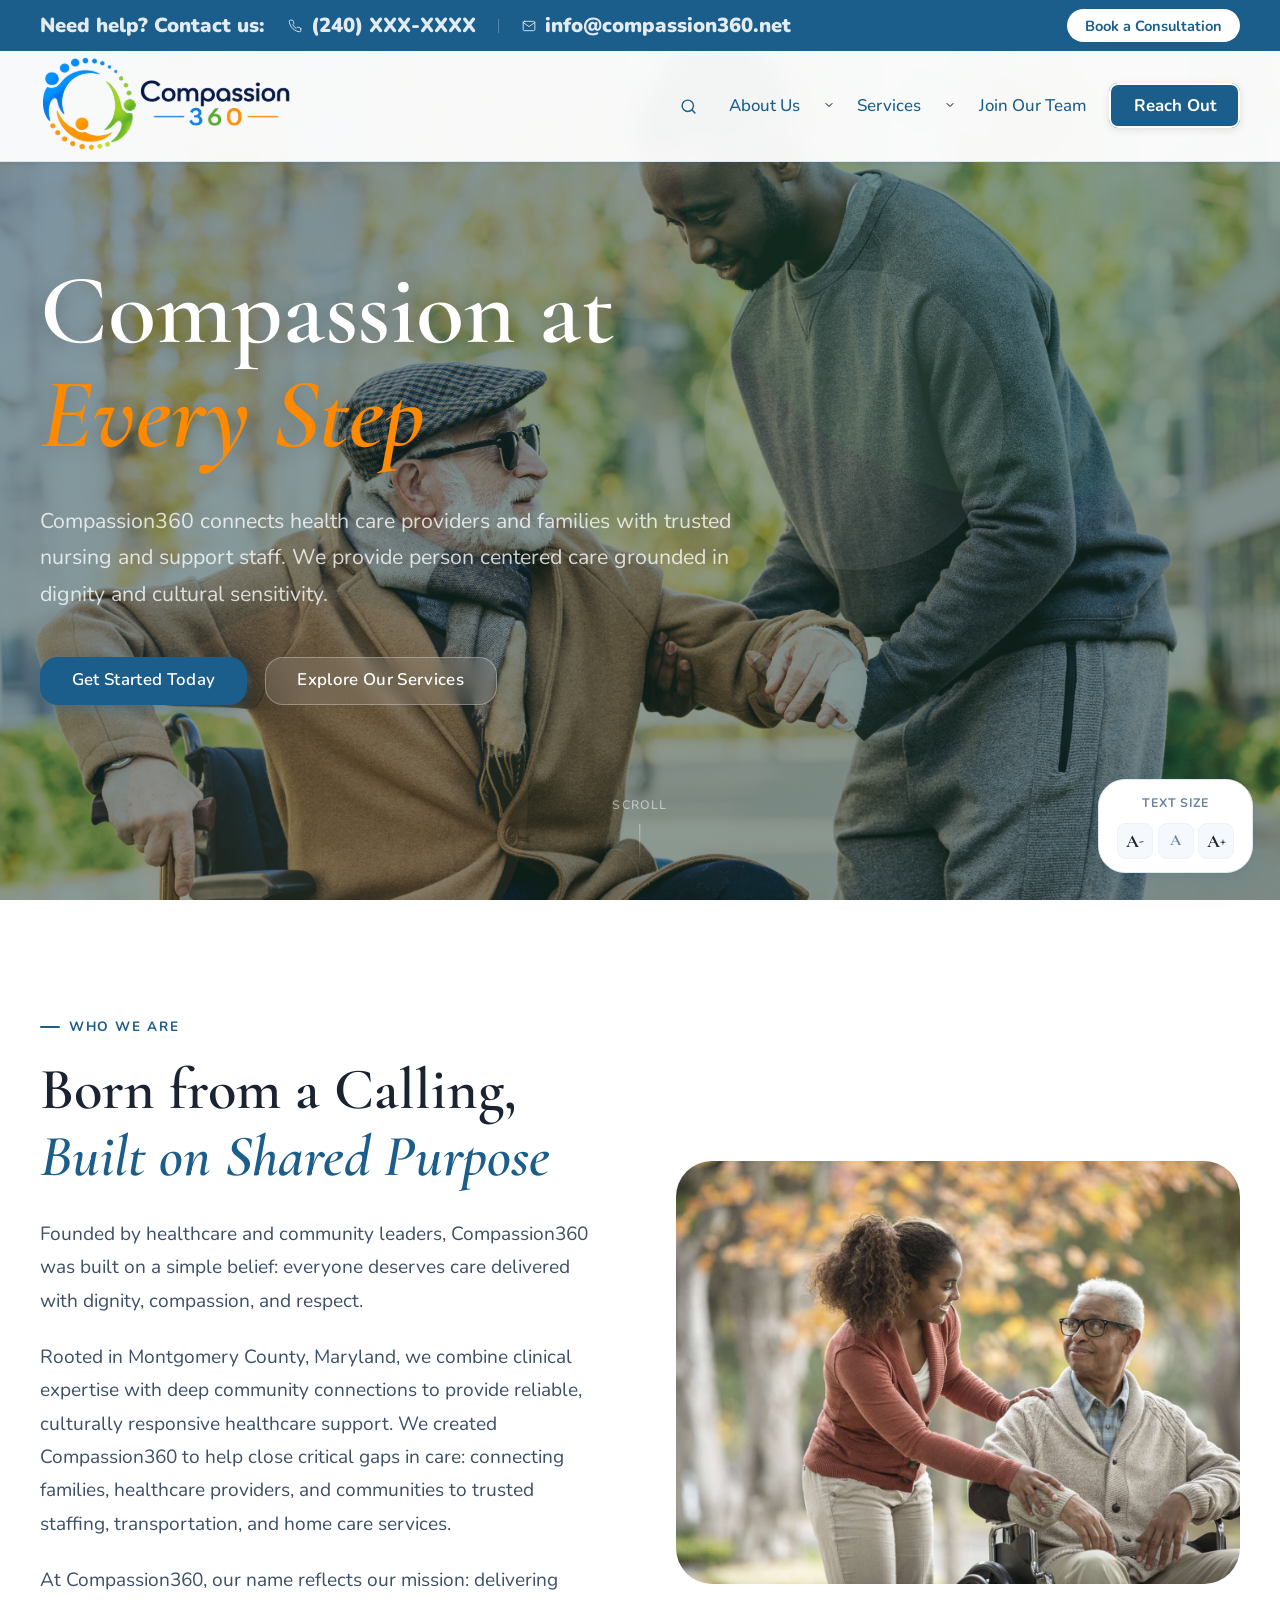
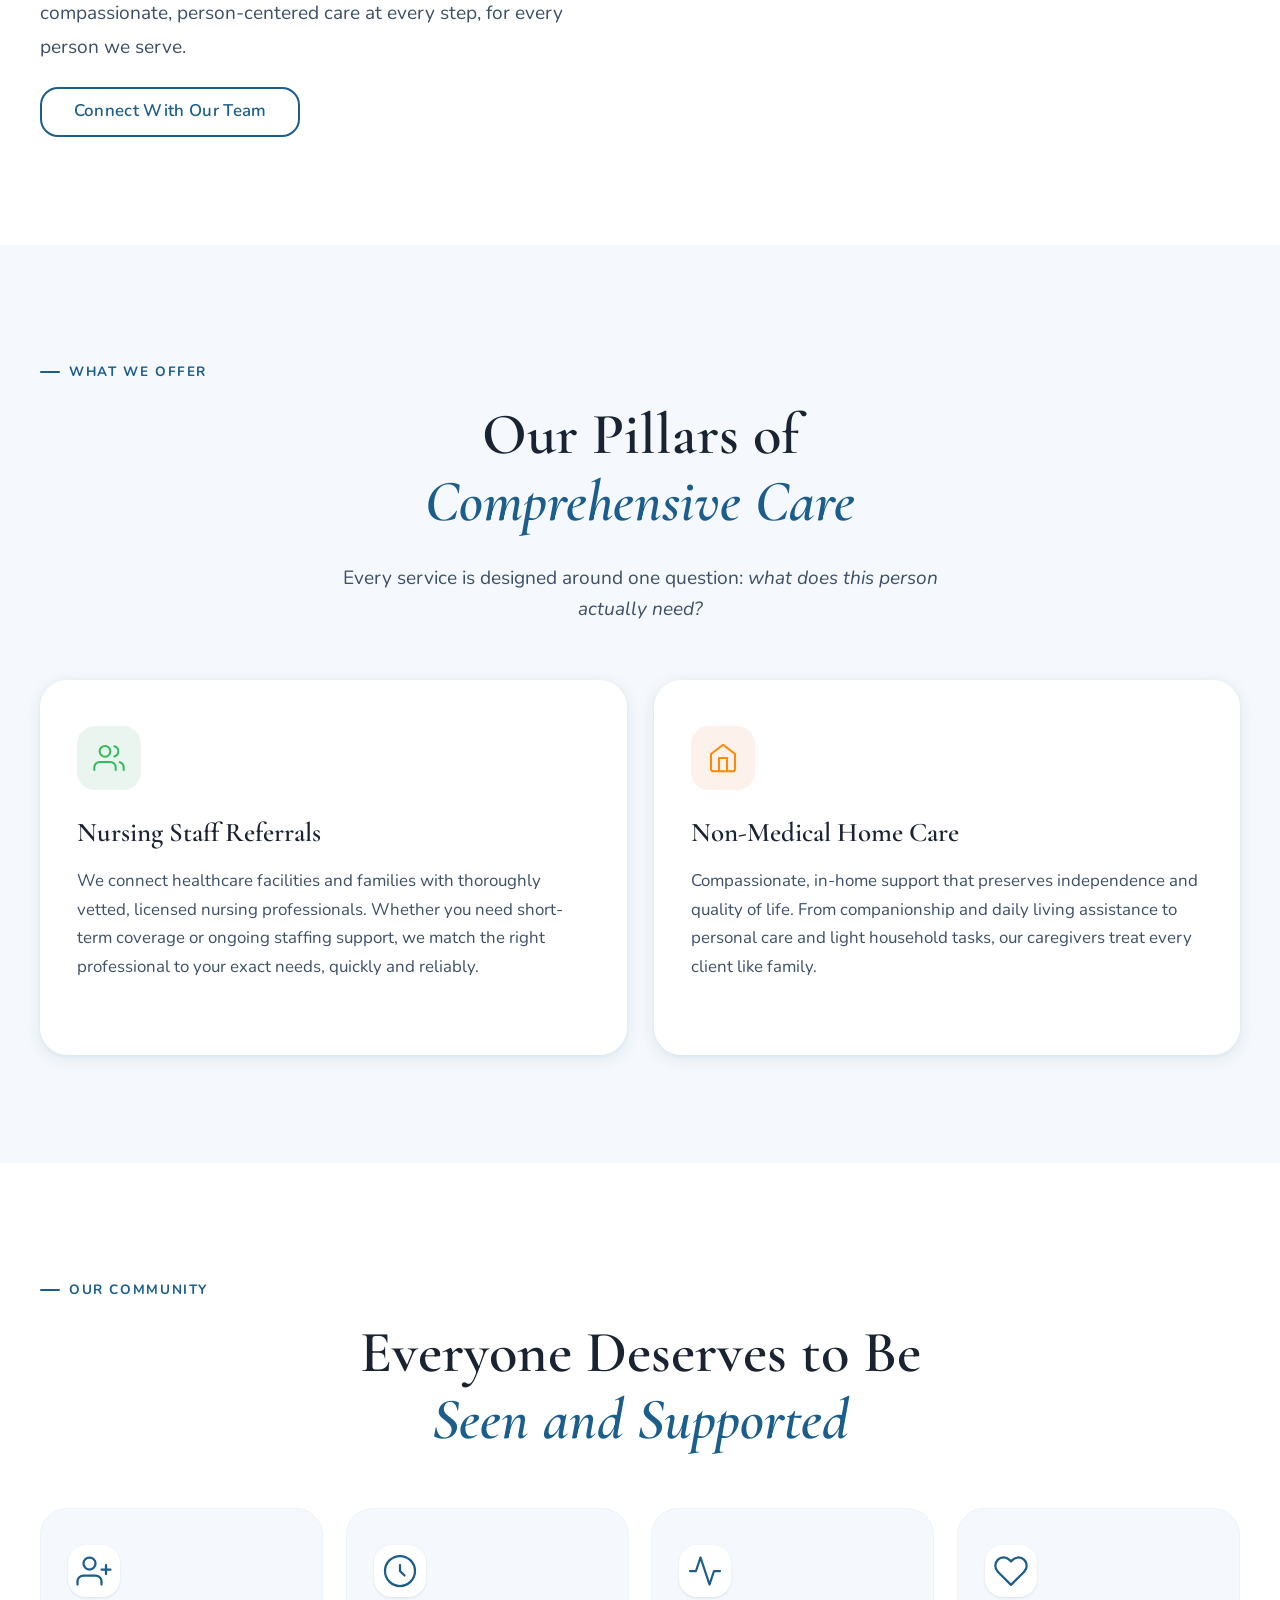
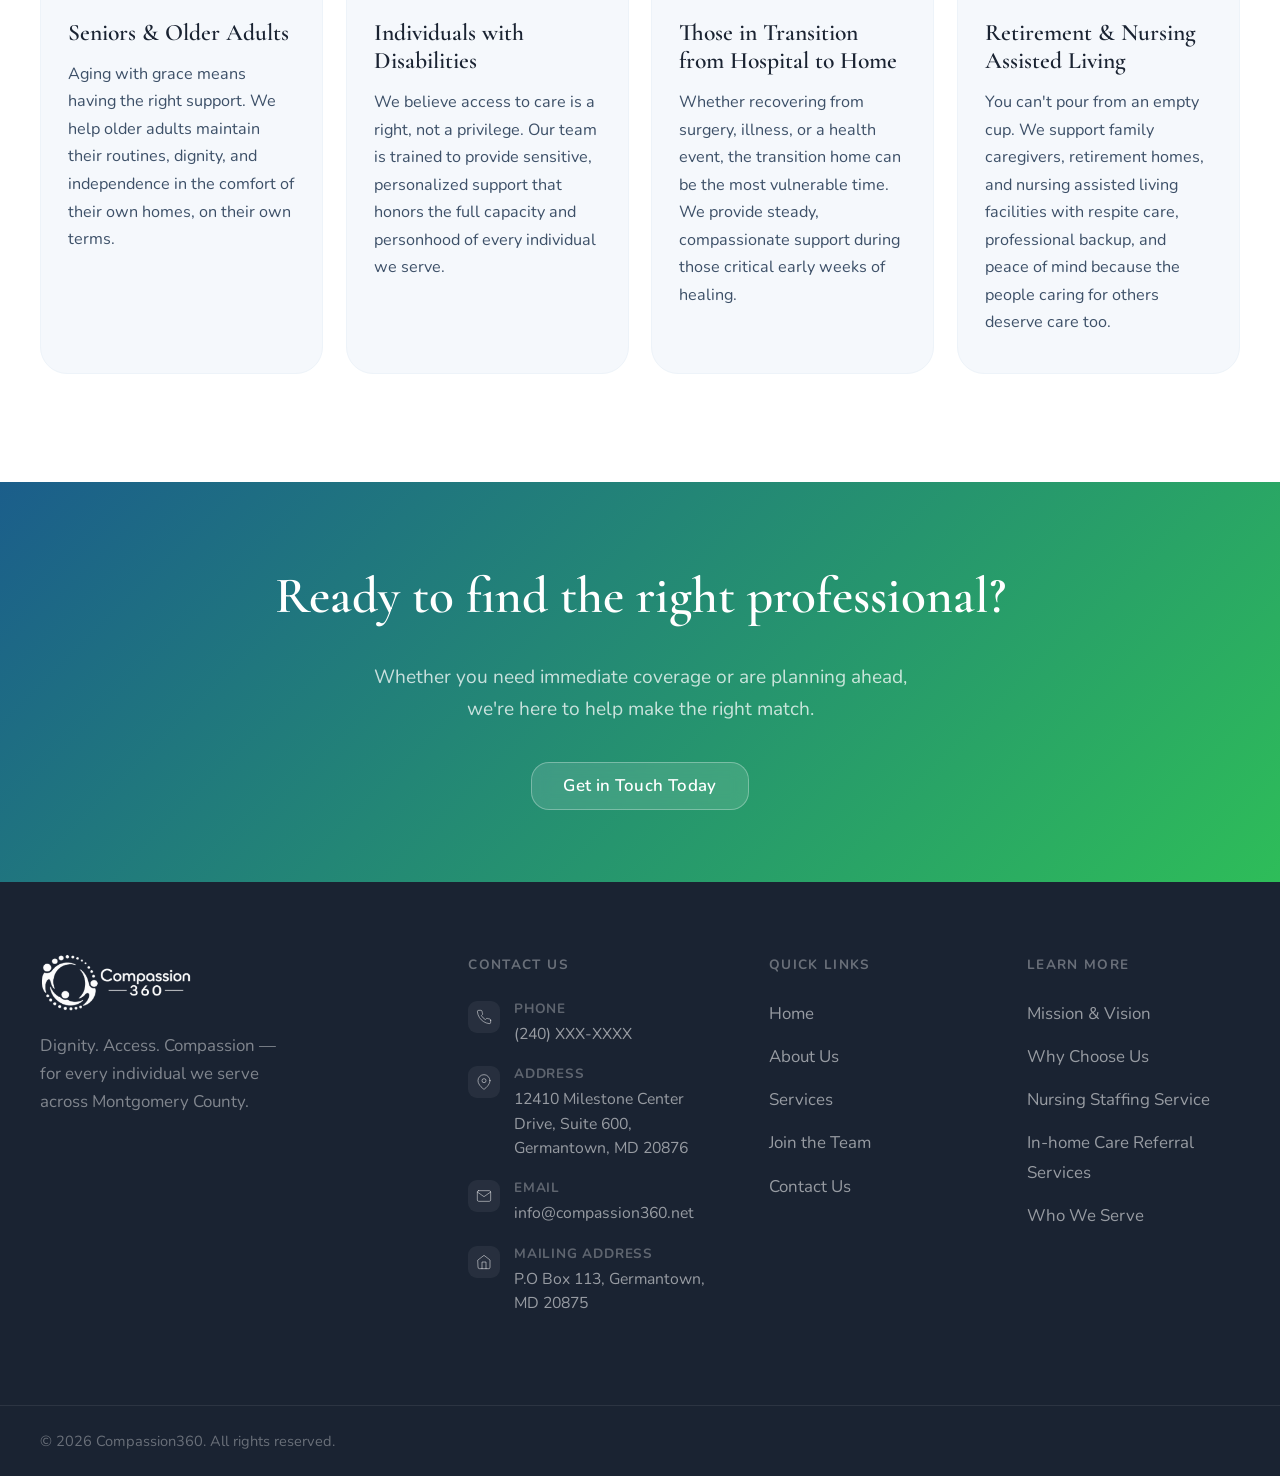
==== commit 39c6acdf: "feat: mask phone number across multiple HTML pages" ====
--- a/index.html
+++ b/index.html
@@ -539,7 +539,7 @@
           </div>
           <div class="footer-contact-item-text">
             <strong>Phone</strong>
-            (240) 360-6481
+            (240) XXX-XXXX
           </div>
         </div>
 
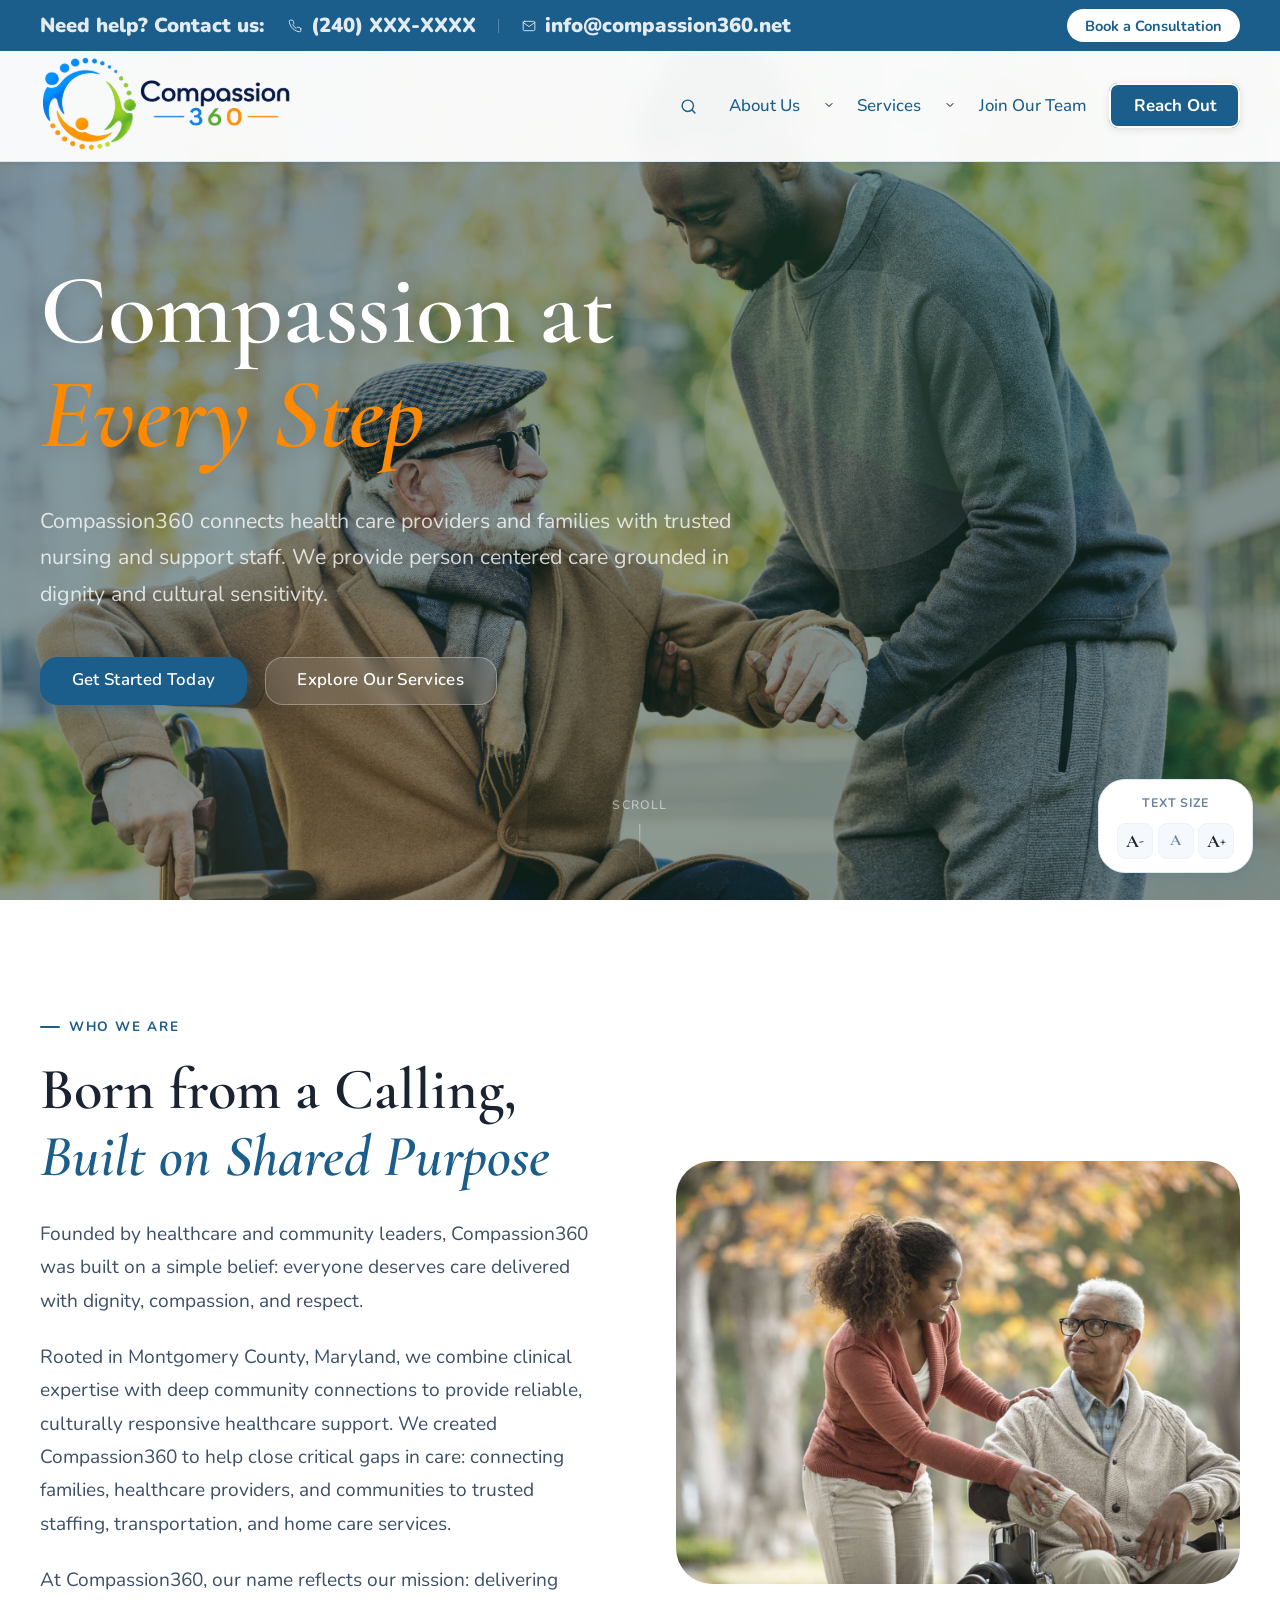
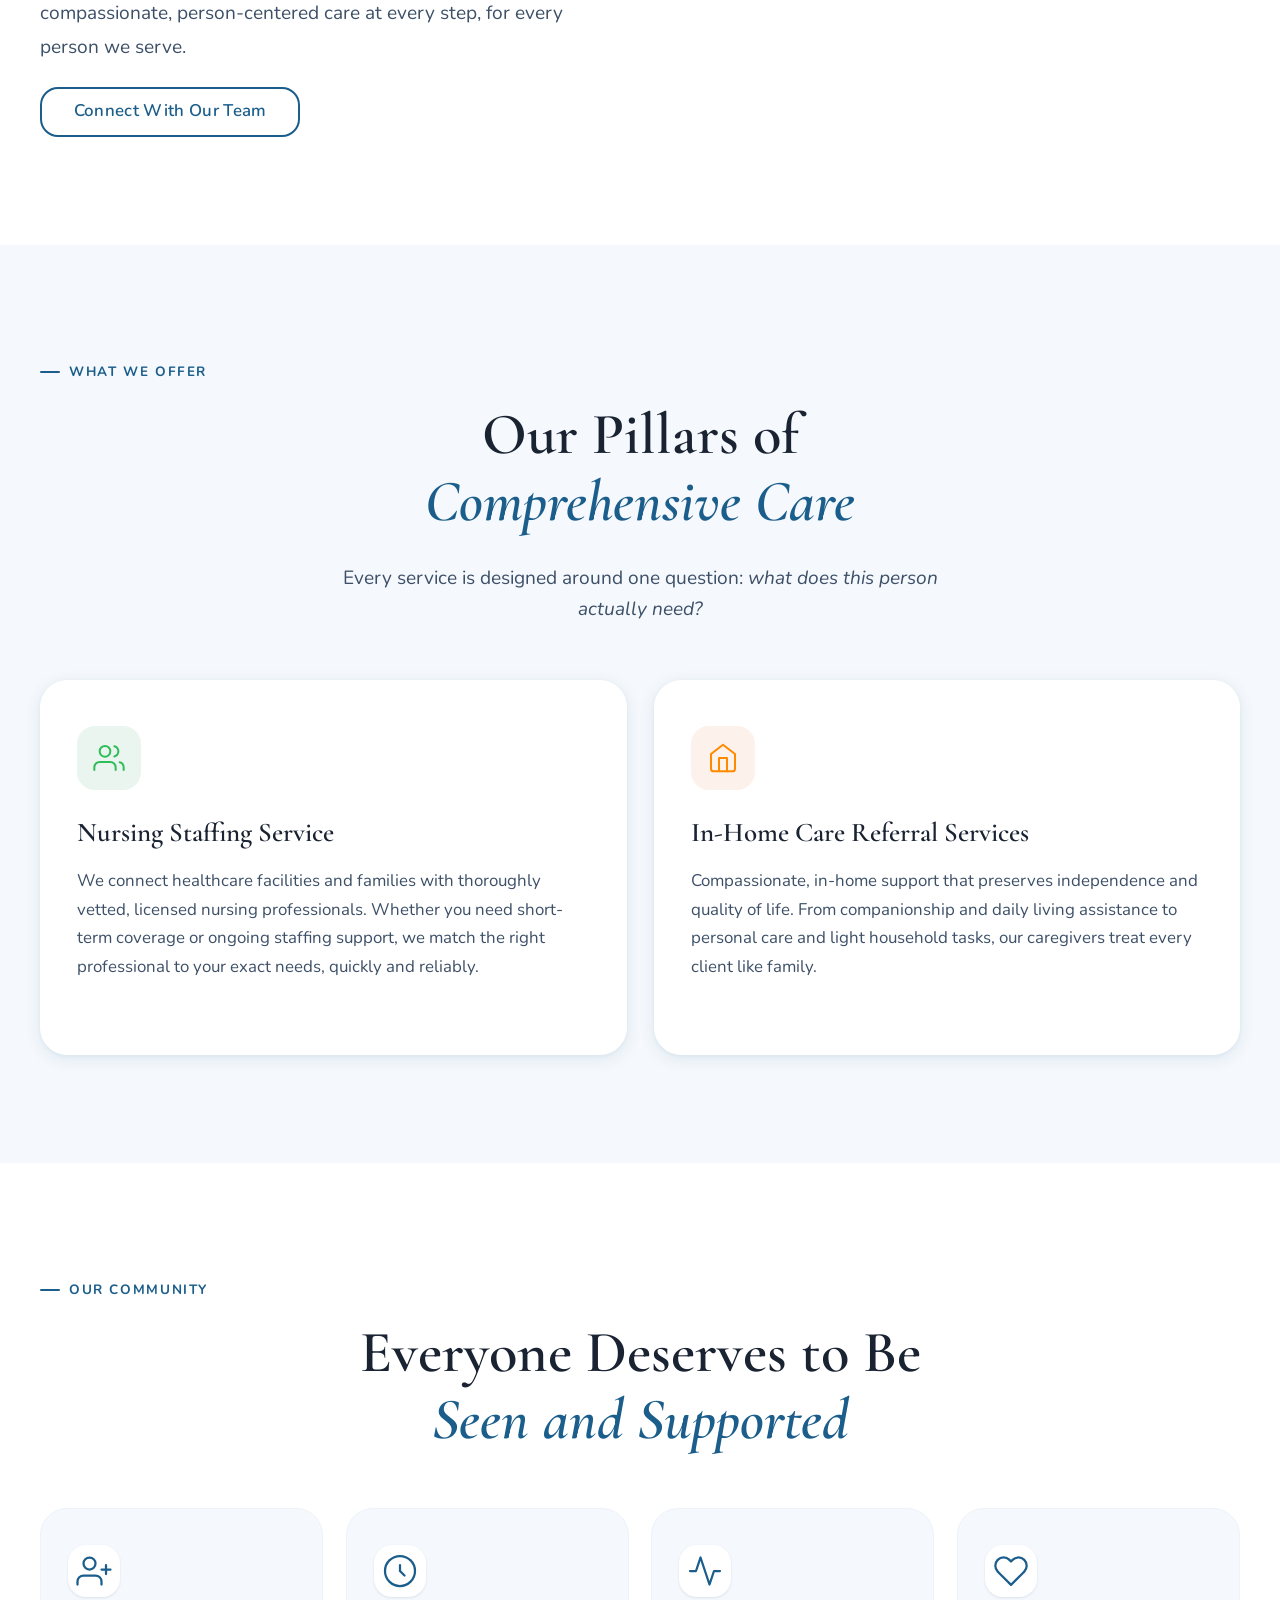
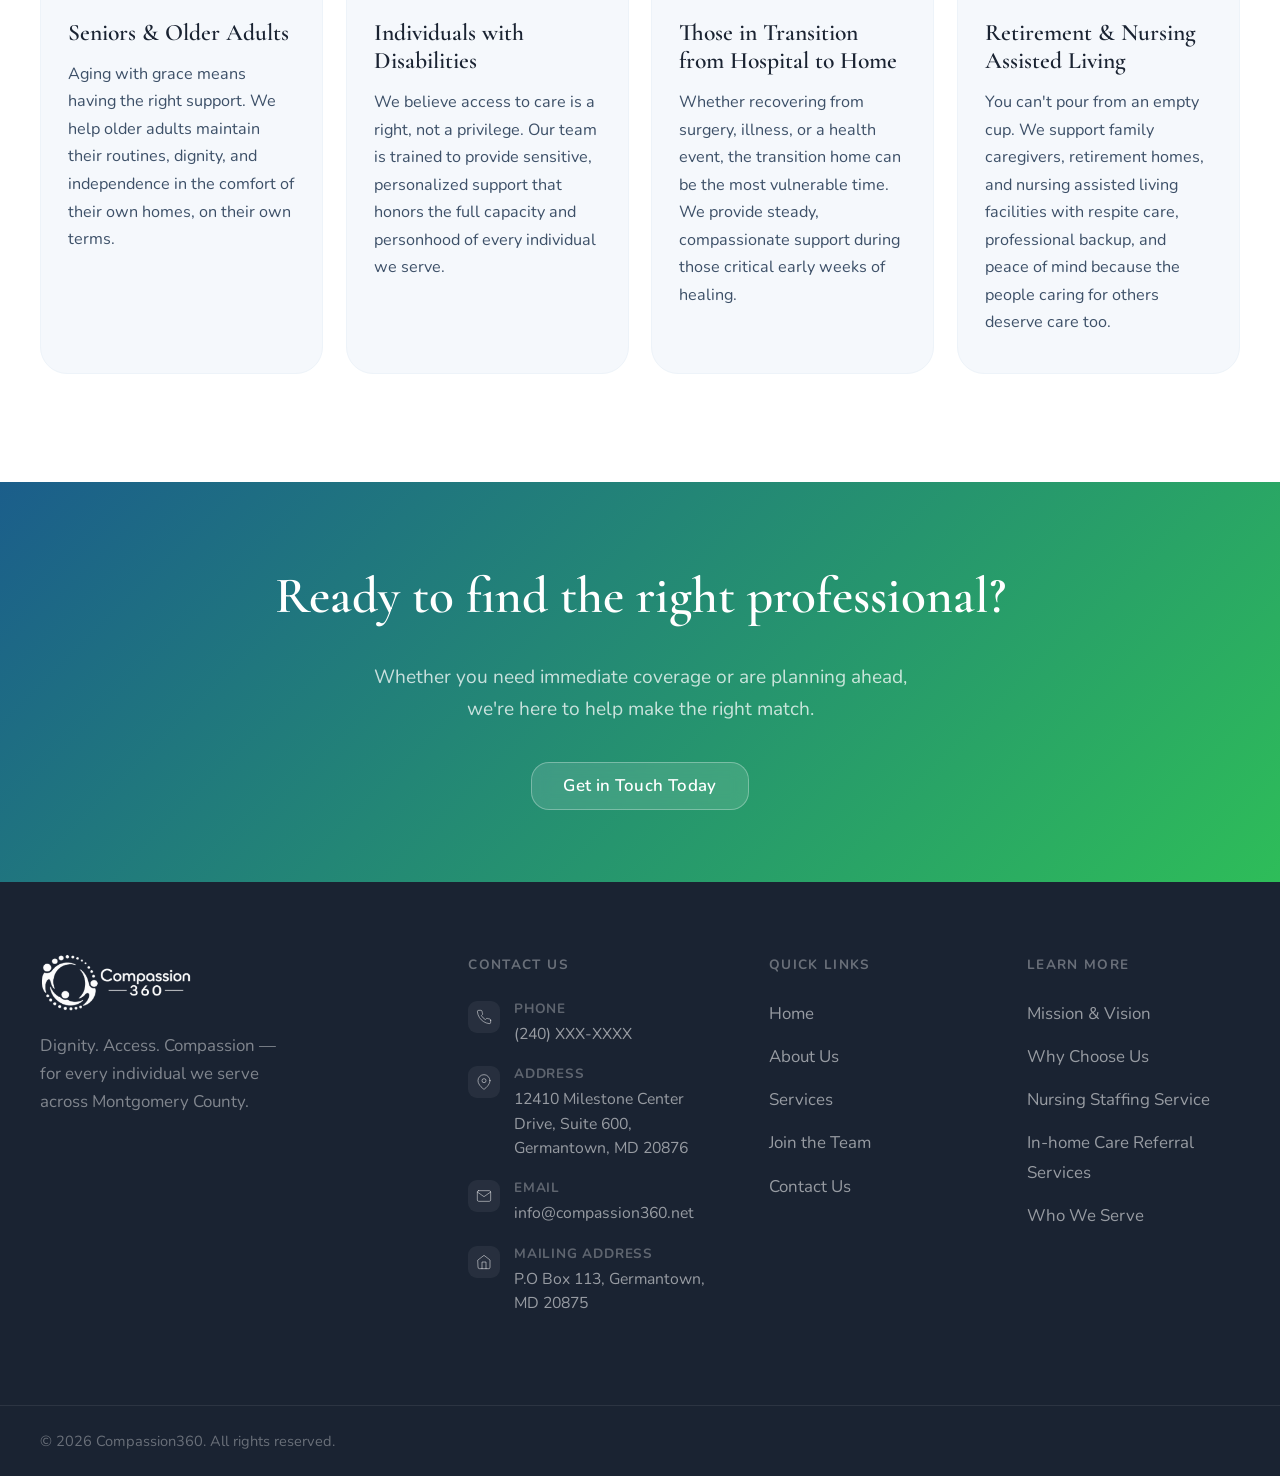
==== commit 5fd84273: "feat: update service titles for clarity and accuracy" ====
--- a/index.html
+++ b/index.html
@@ -223,7 +223,7 @@
             <a href="nursing.html" class="service-link">
             <div class="service-icon service-icon--green" aria-hidden="true">
               <svg width="32" height="32" viewBox="0 0 24 24" fill="none"><path d="M17 21v-2a4 4 0 0 0-4-4H5a4 4 0 0 0-4 4v2" stroke="currentColor" stroke-width="1.5" stroke-linecap="round" stroke-linejoin="round"/><circle cx="9" cy="7" r="4" stroke="currentColor" stroke-width="1.5"/><path d="M23 21v-2a4 4 0 0 0-3-3.87" stroke="currentColor" stroke-width="1.5" stroke-linecap="round" stroke-linejoin="round"/><path d="M16 3.13a4 4 0 0 1 0 7.75" stroke="currentColor" stroke-width="1.5" stroke-linecap="round" stroke-linejoin="round"/></svg>            </div>
-            <h3 class="service-title">Nursing Staff Referrals</h3>
+            <h3 class="service-title">Nursing Staffing Service</h3>
             <p class="service-desc">
               We connect healthcare facilities and families with thoroughly vetted, licensed nursing professionals. Whether you need short-term coverage or ongoing staffing support, we match the right professional to your exact needs, quickly and reliably.
             </p>
@@ -256,7 +256,7 @@
             <div class="service-icon service-icon--peach" aria-hidden="true">
               <svg width="32" height="32" viewBox="0 0 24 24" fill="none"><path d="M3 9l9-7 9 7v11a2 2 0 0 1-2 2H5a2 2 0 0 1-2-2z" stroke="currentColor" stroke-width="1.5" stroke-linecap="round" stroke-linejoin="round"/><polyline points="9,22 9,12 15,12 15,22" stroke="currentColor" stroke-width="1.5" stroke-linecap="round" stroke-linejoin="round"/></svg>
             </div>
-            <h3 class="service-title">Non-Medical Home Care</h3>
+            <h3 class="service-title">In-Home Care Referral Services</h3>
             <p class="service-desc">
               Compassionate, in-home support that preserves independence and quality of life. From companionship and daily living assistance to personal care and light household tasks, our caregivers treat every client like family.
             </p>
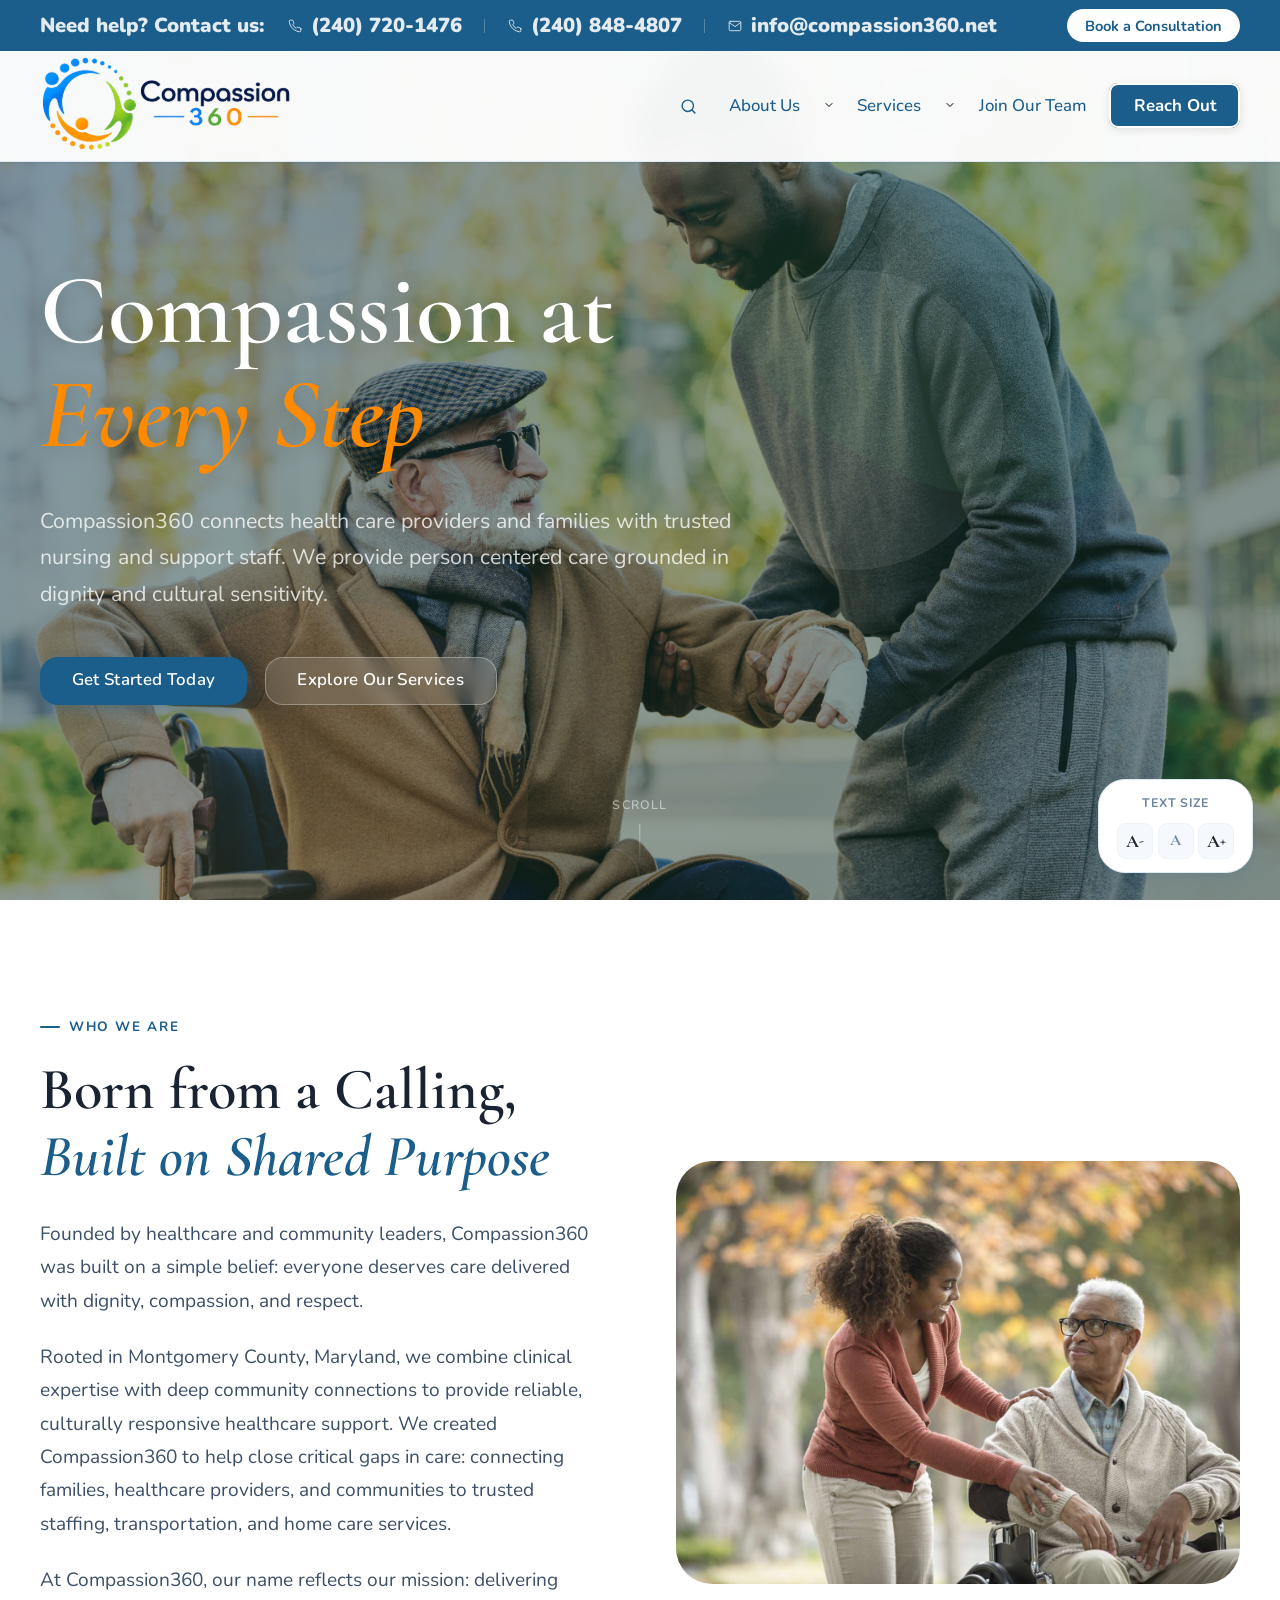
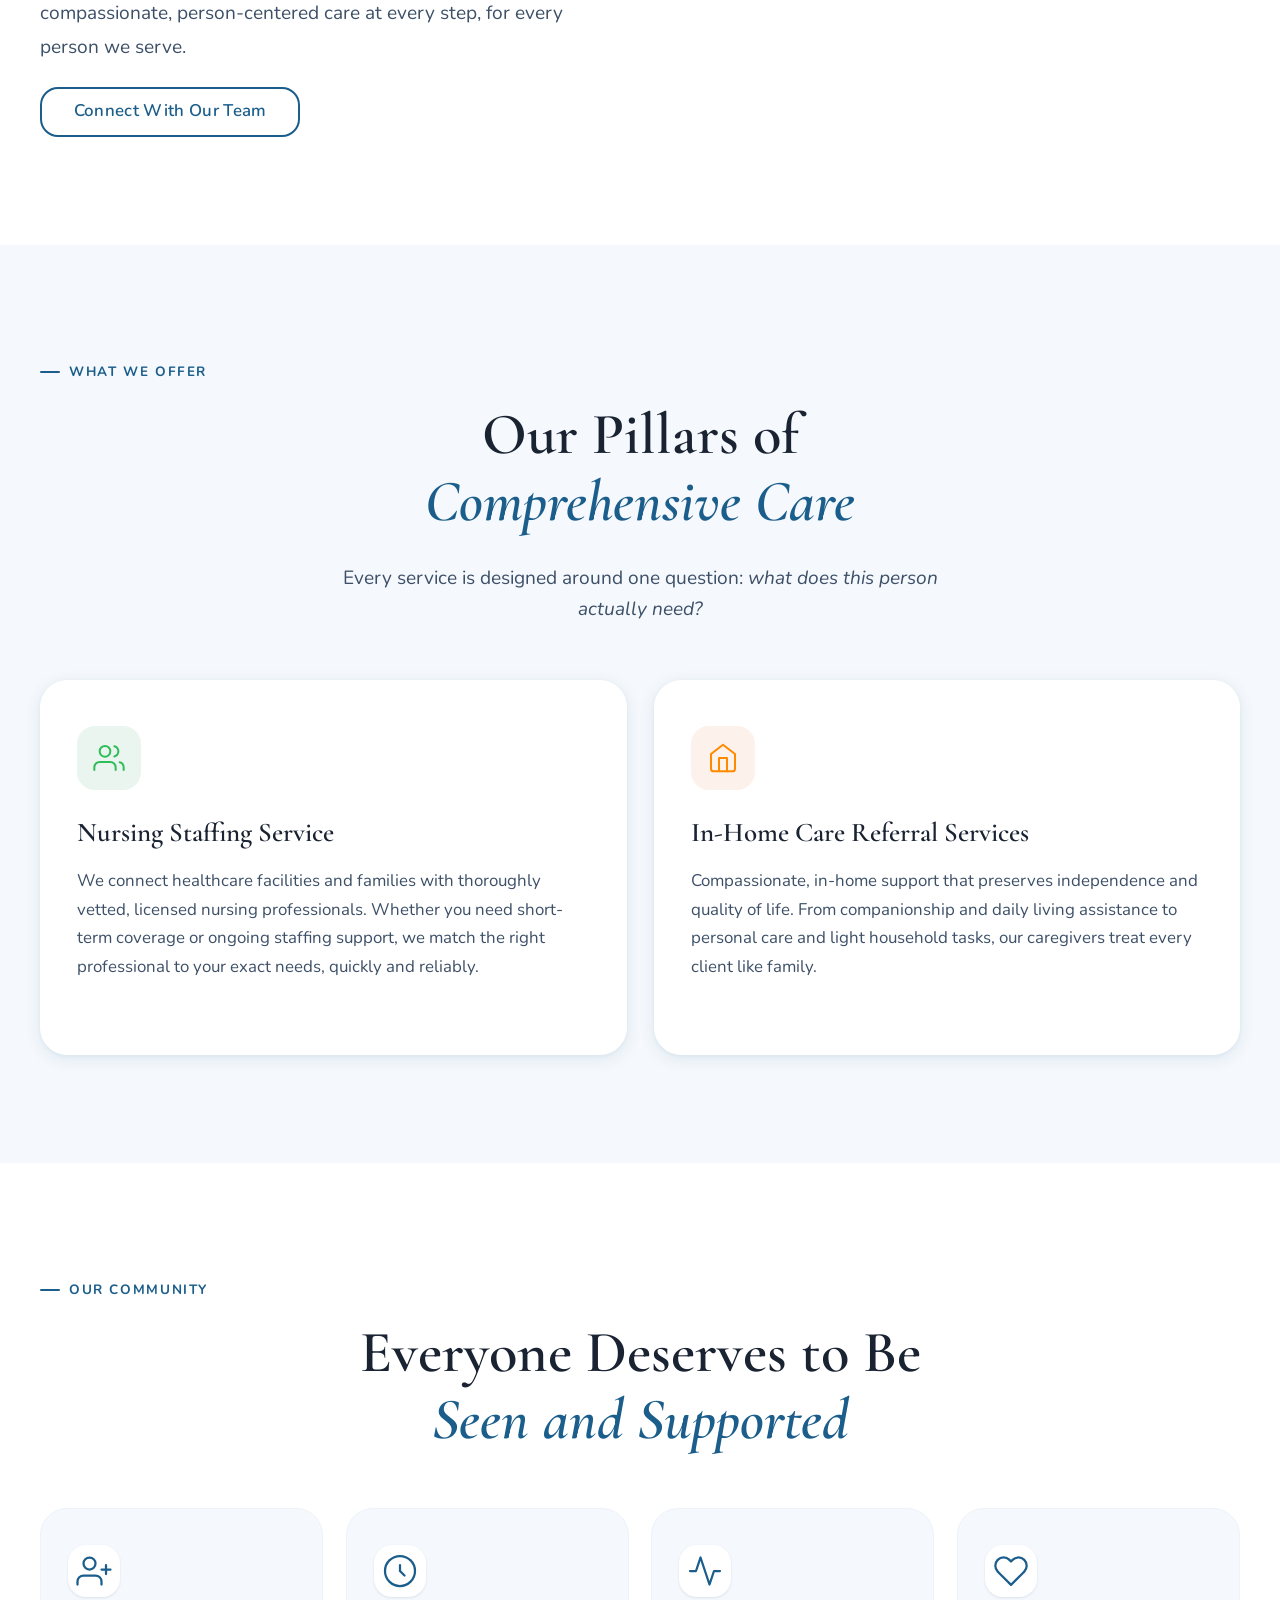
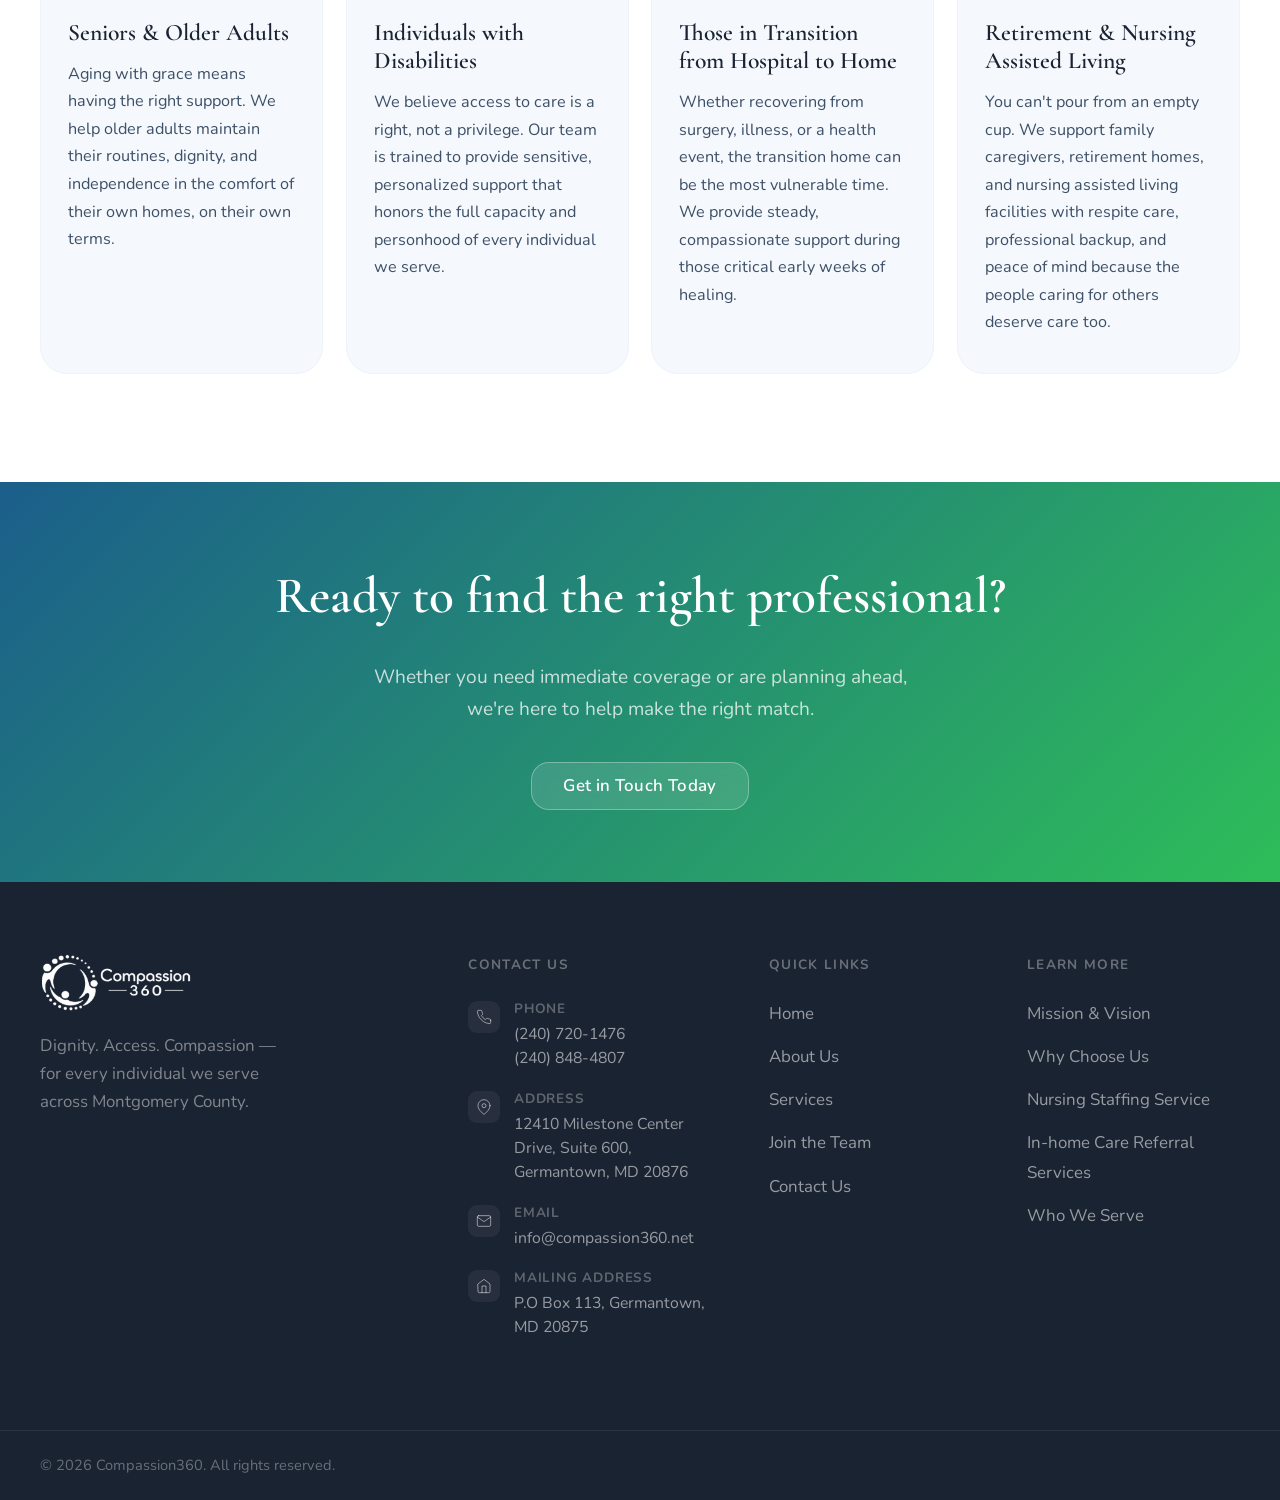
==== commit d975103d: "feat: update phone numbers for contact information across multiple HTML pages" ====
--- a/index.html
+++ b/index.html
@@ -22,11 +22,18 @@
   <div class="container top-bar-inner">
     <div class="top-bar-items">
       <p class="top-bar-item">Need help? Contact us:</p>
-      <a href="tel:+12403606481" class="top-bar-item">
+      <a href="tel:+12407201476" class="top-bar-item">
         <svg width="14" height="14" viewBox="0 0 24 24" fill="none" aria-hidden="true">
           <path d="M22 16.92v3a2 2 0 0 1-2.18 2 19.79 19.79 0 0 1-8.63-3.07 19.5 19.5 0 0 1-6-6 19.79 19.79 0 0 1-3.07-8.67A2 2 0 0 1 4.11 2h3a2 2 0 0 1 2 1.72 12.84 12.84 0 0 0 .7 2.81 2 2 0 0 1-.45 2.11L8.09 9.91a16 16 0 0 0 6 6l1.27-1.27a2 2 0 0 1 2.11-.45 12.84 12.84 0 0 0 2.81.7A2 2 0 0 1 22 16.92z" stroke="currentColor" stroke-width="1.5" stroke-linecap="round" stroke-linejoin="round"/>
         </svg>
-        (240) XXX-XXXX
+        (240) 720-1476  
+      </a>
+      <span class="top-bar-divider" aria-hidden="true"></span>
+      <a href="tel:+12408484807" class="top-bar-item">
+        <svg width="14" height="14" viewBox="0 0 24 24" fill="none" aria-hidden="true">
+          <path d="M22 16.92v3a2 2 0 0 1-2.18 2 19.79 19.79 0 0 1-8.63-3.07 19.5 19.5 0 0 1-6-6 19.79 19.79 0 0 1-3.07-8.67A2 2 0 0 1 4.11 2h3a2 2 0 0 1 2 1.72 12.84 12.84 0 0 0 .7 2.81 2 2 0 0 1-.45 2.11L8.09 9.91a16 16 0 0 0 6 6l1.27-1.27a2 2 0 0 1 2.11-.45 12.84 12.84 0 0 0 2.81.7A2 2 0 0 1 22 16.92z" stroke="currentColor" stroke-width="1.5" stroke-linecap="round" stroke-linejoin="round"/>
+        </svg>
+        (240) 848-4807
       </a>
 
       <span class="top-bar-divider" aria-hidden="true"></span>
@@ -539,7 +546,8 @@
           </div>
           <div class="footer-contact-item-text">
             <strong>Phone</strong>
-            (240) XXX-XXXX
+            (240) 720-1476 <br>
+            (240) 848-4807
           </div>
         </div>
 
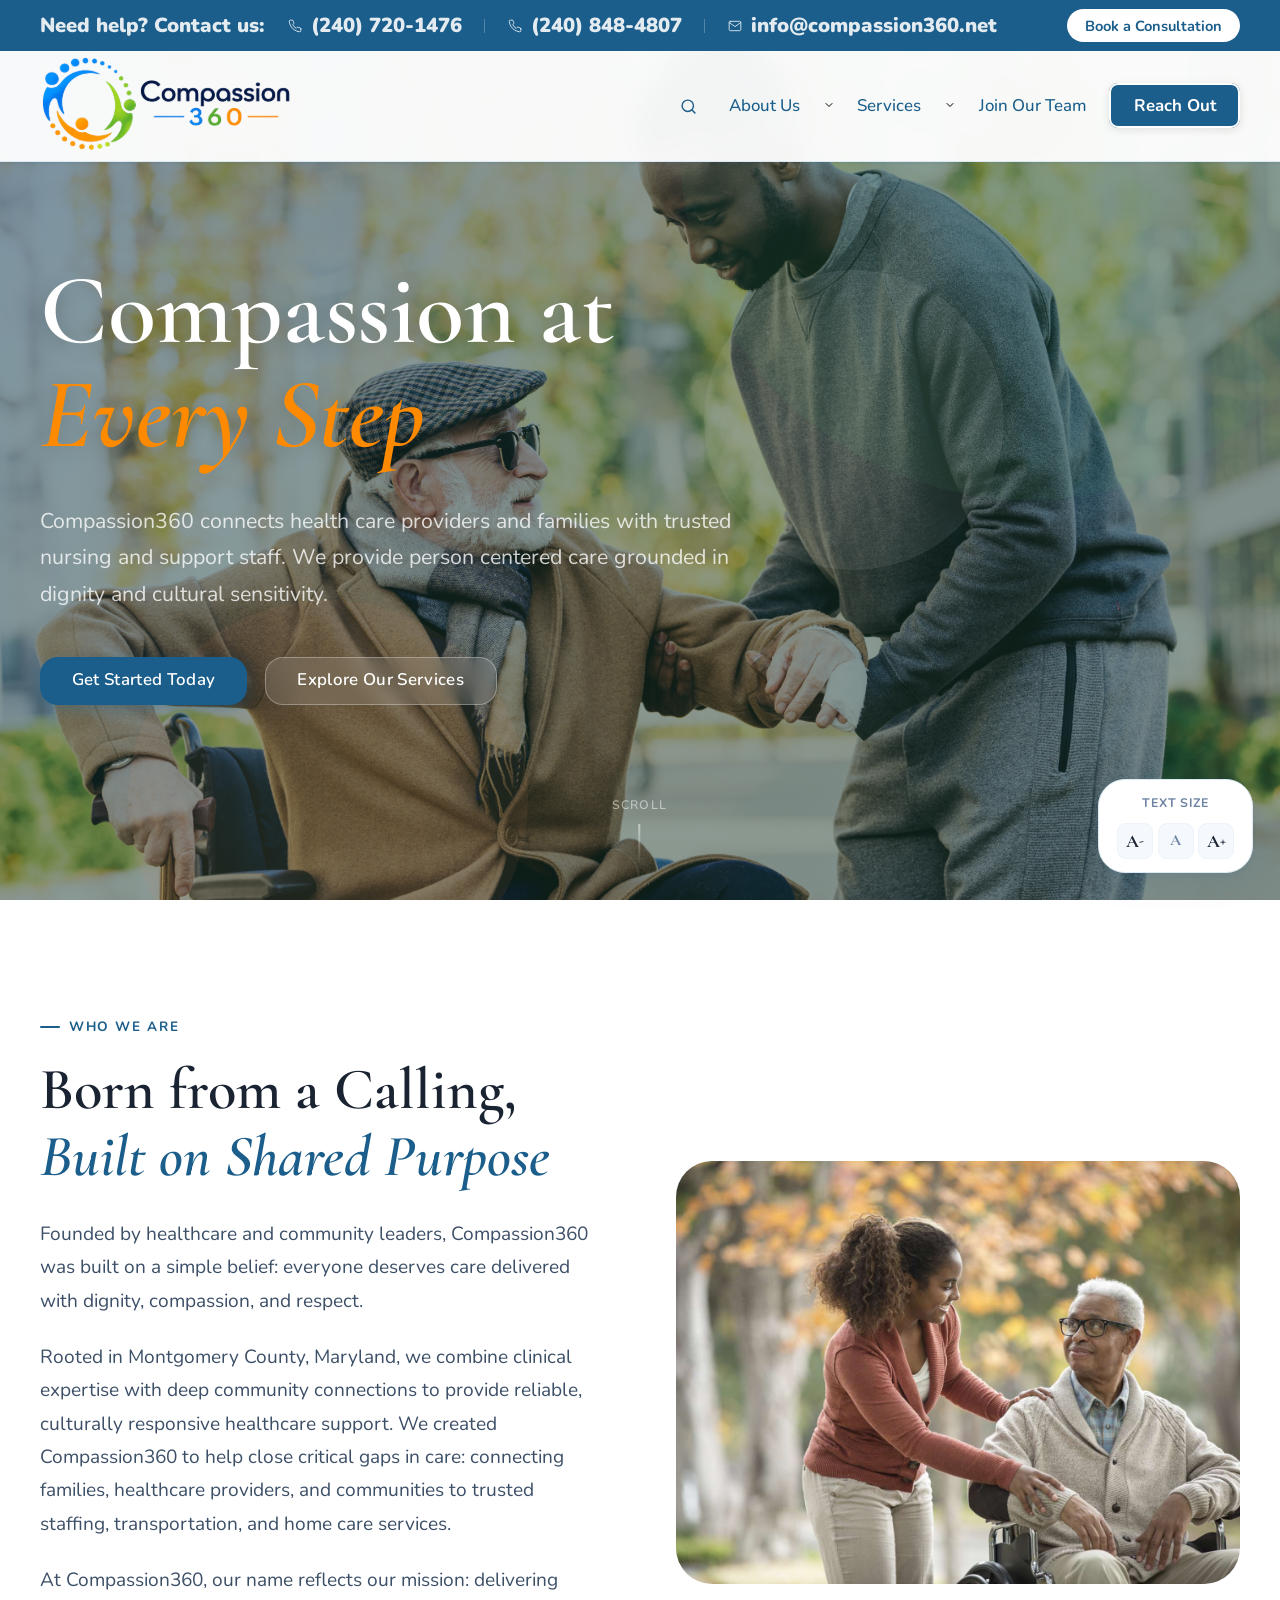
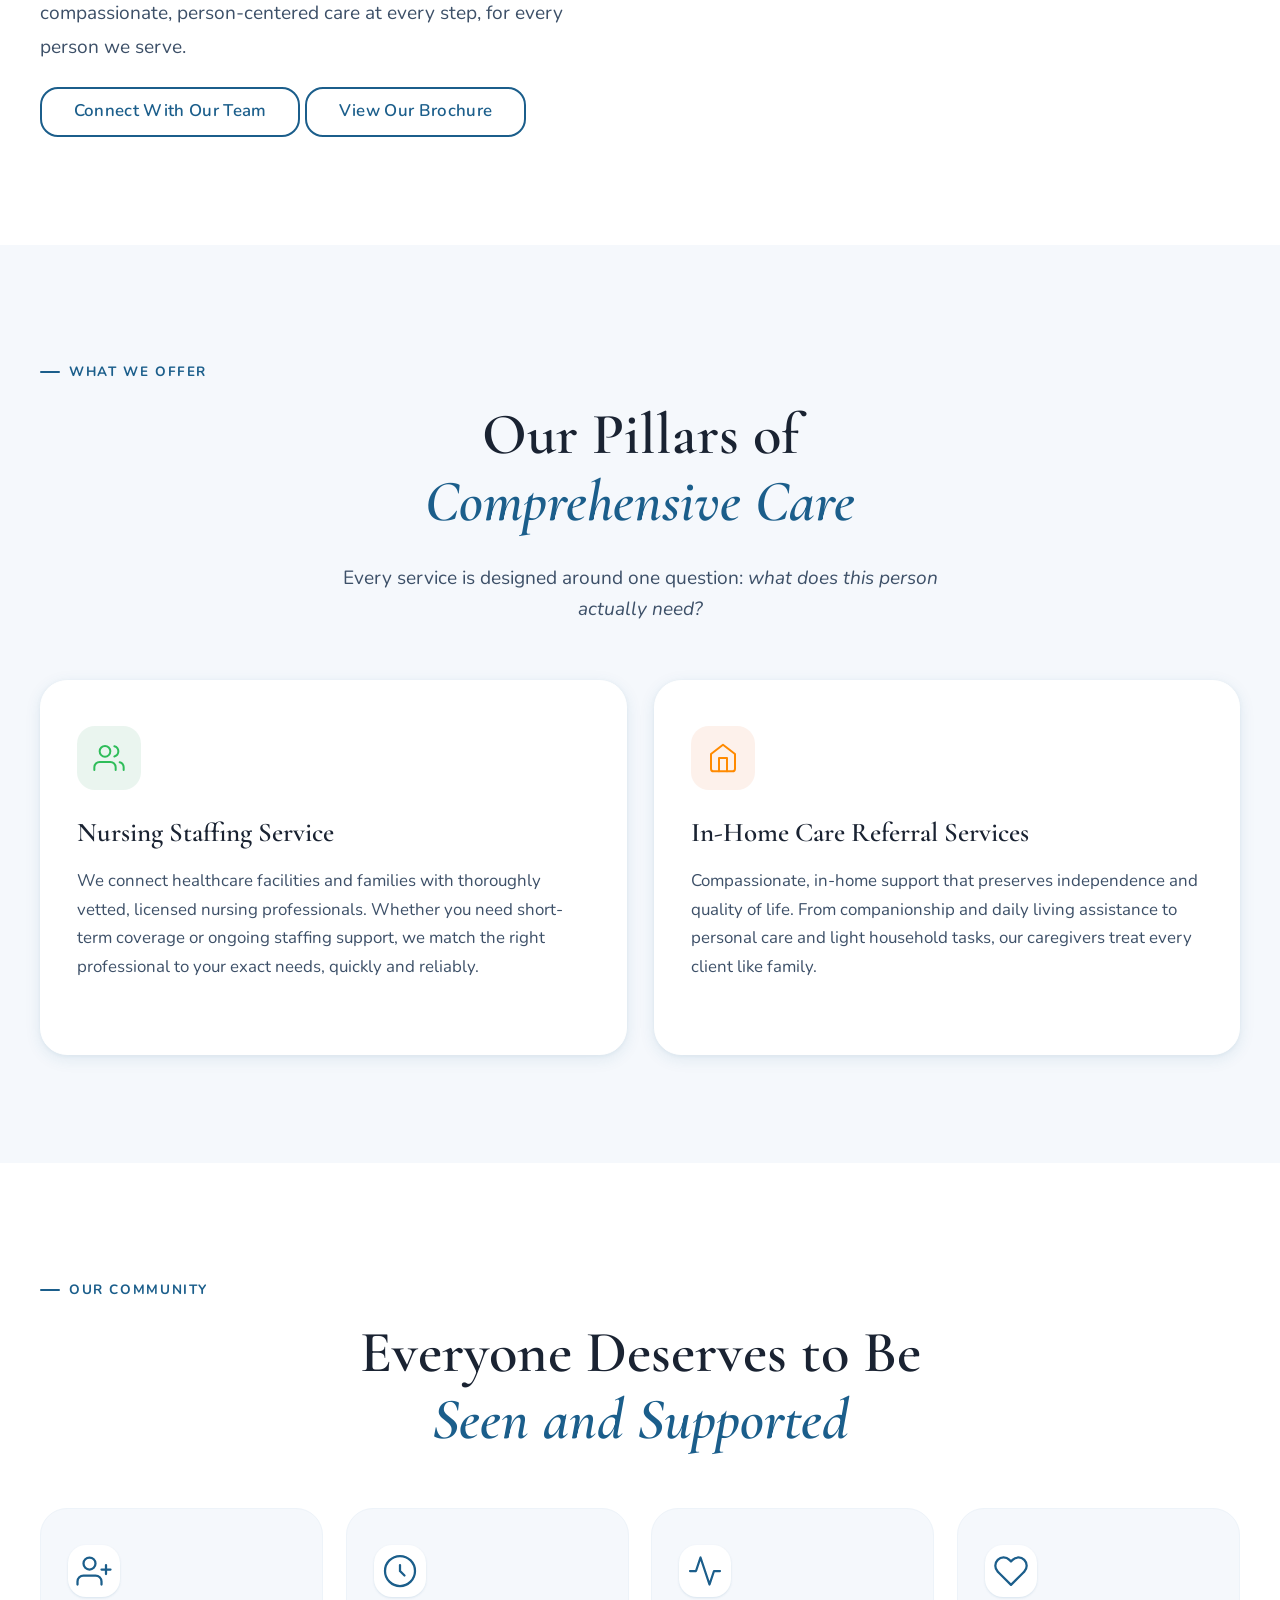
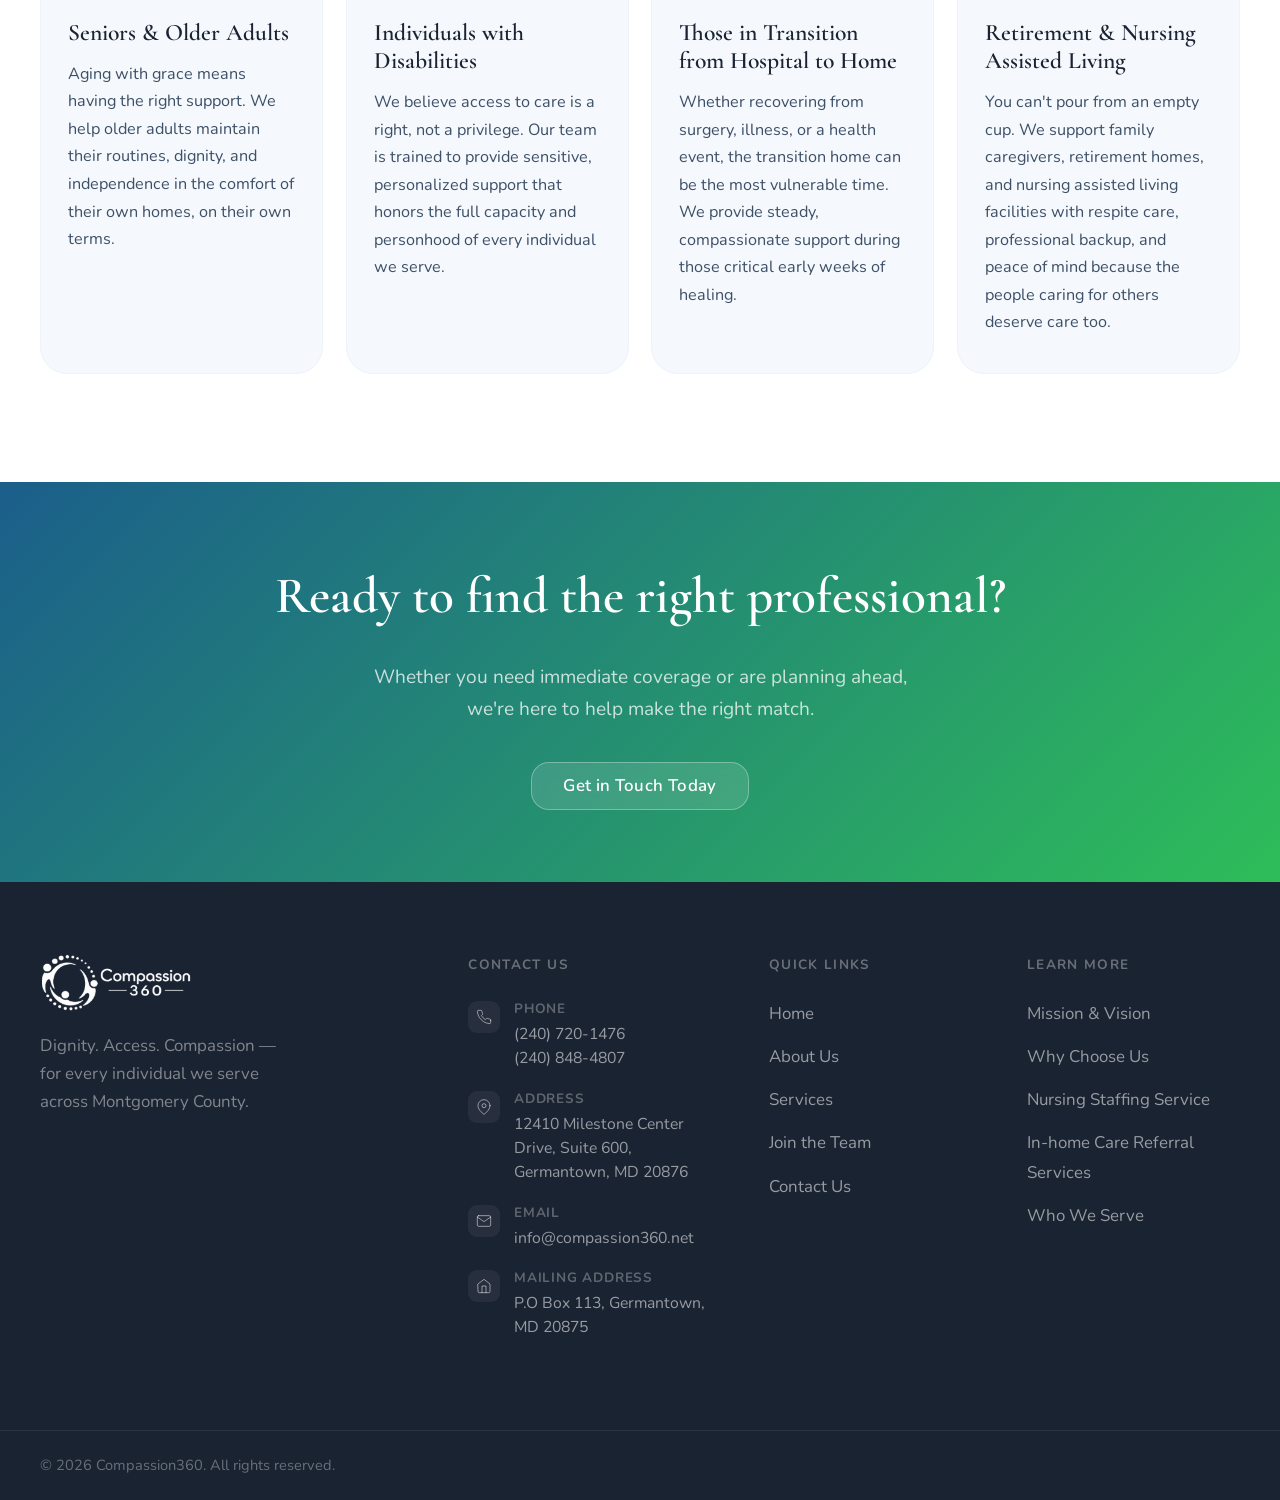
==== commit b301c8ee: "feat: add brochure view button" ====
--- a/index.html
+++ b/index.html
@@ -192,6 +192,9 @@
           <p class="body-text">
           At Compassion360, our name reflects our mission: delivering compassionate, person-centered care at every step, for every person we serve.          </p>
           <a href="contact-us.html" class="btn btn-outline">Connect With Our Team</a>
+          <a href="documents/Compassion360-Brochure.pdf" target="_blank" class="btn btn-outline">
+            View Our Brochure
+          </a>
         </div>
 
         <div class="service-intro-image">
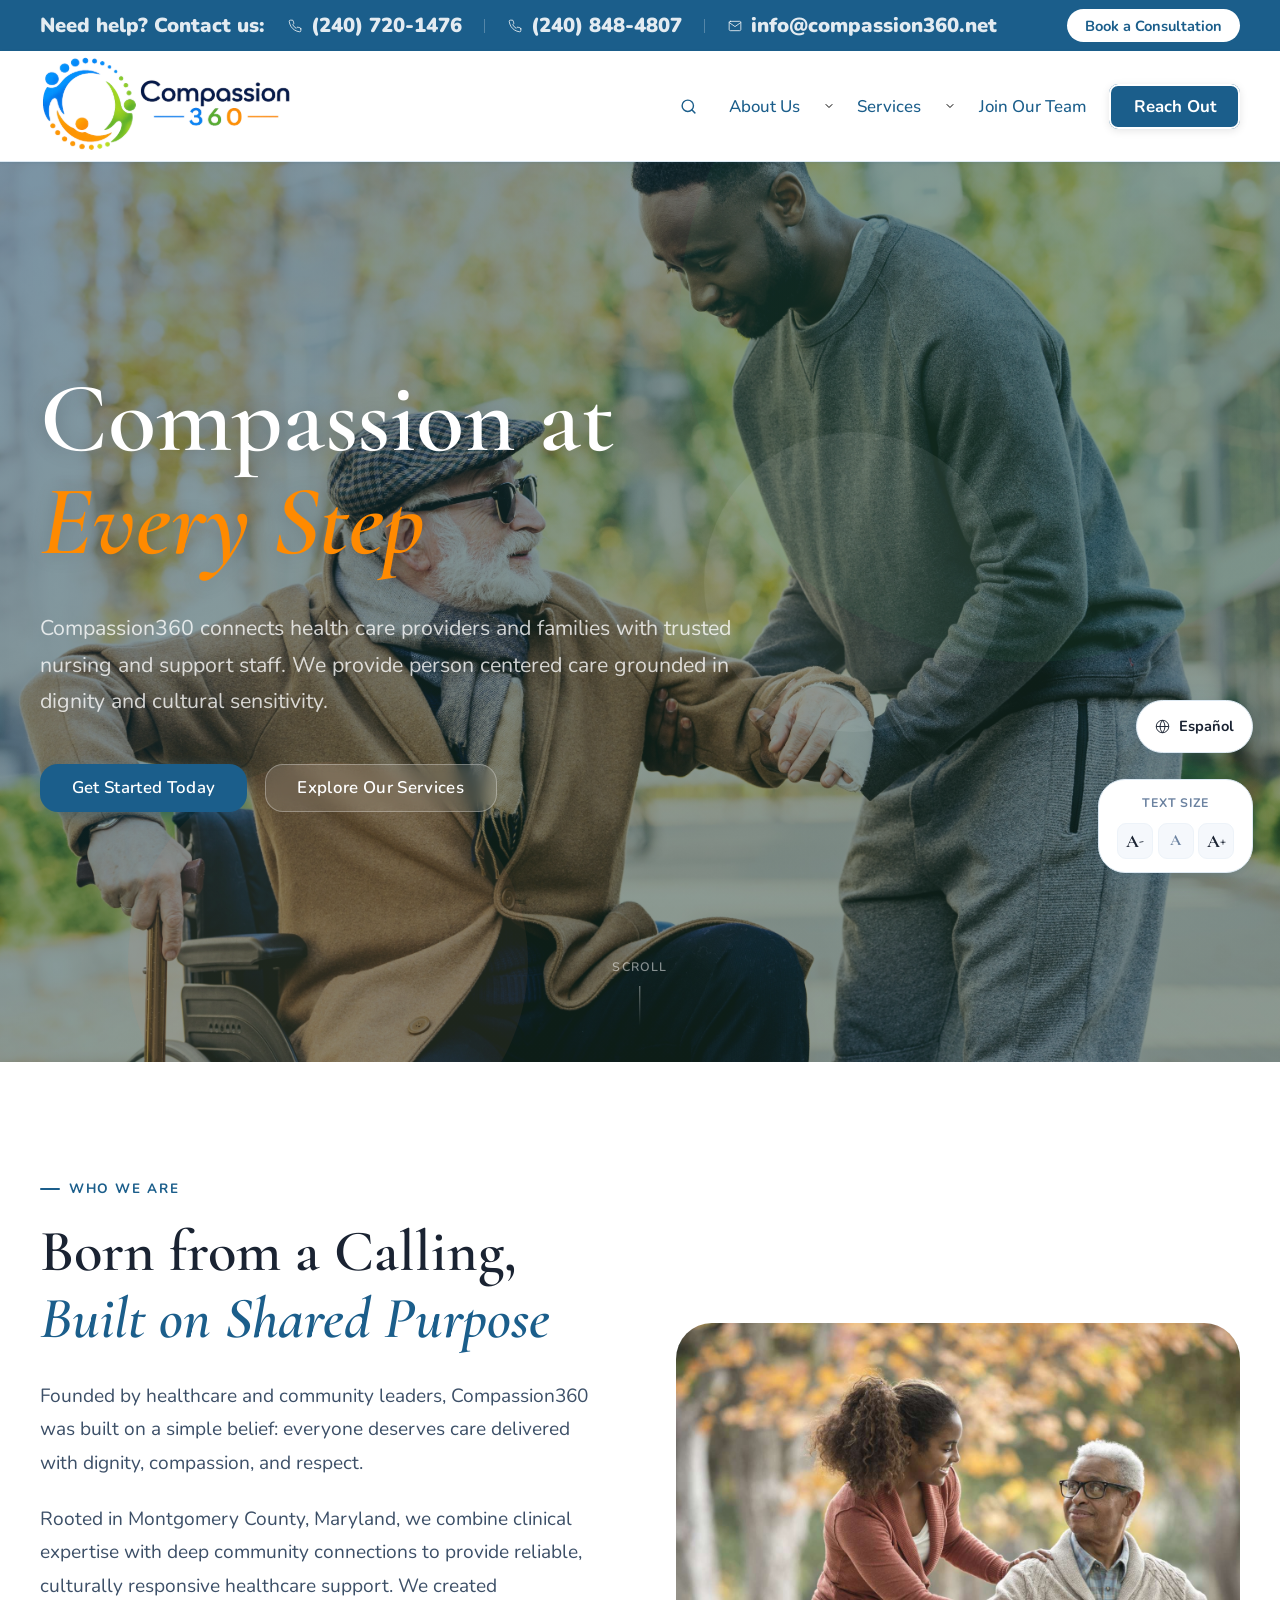
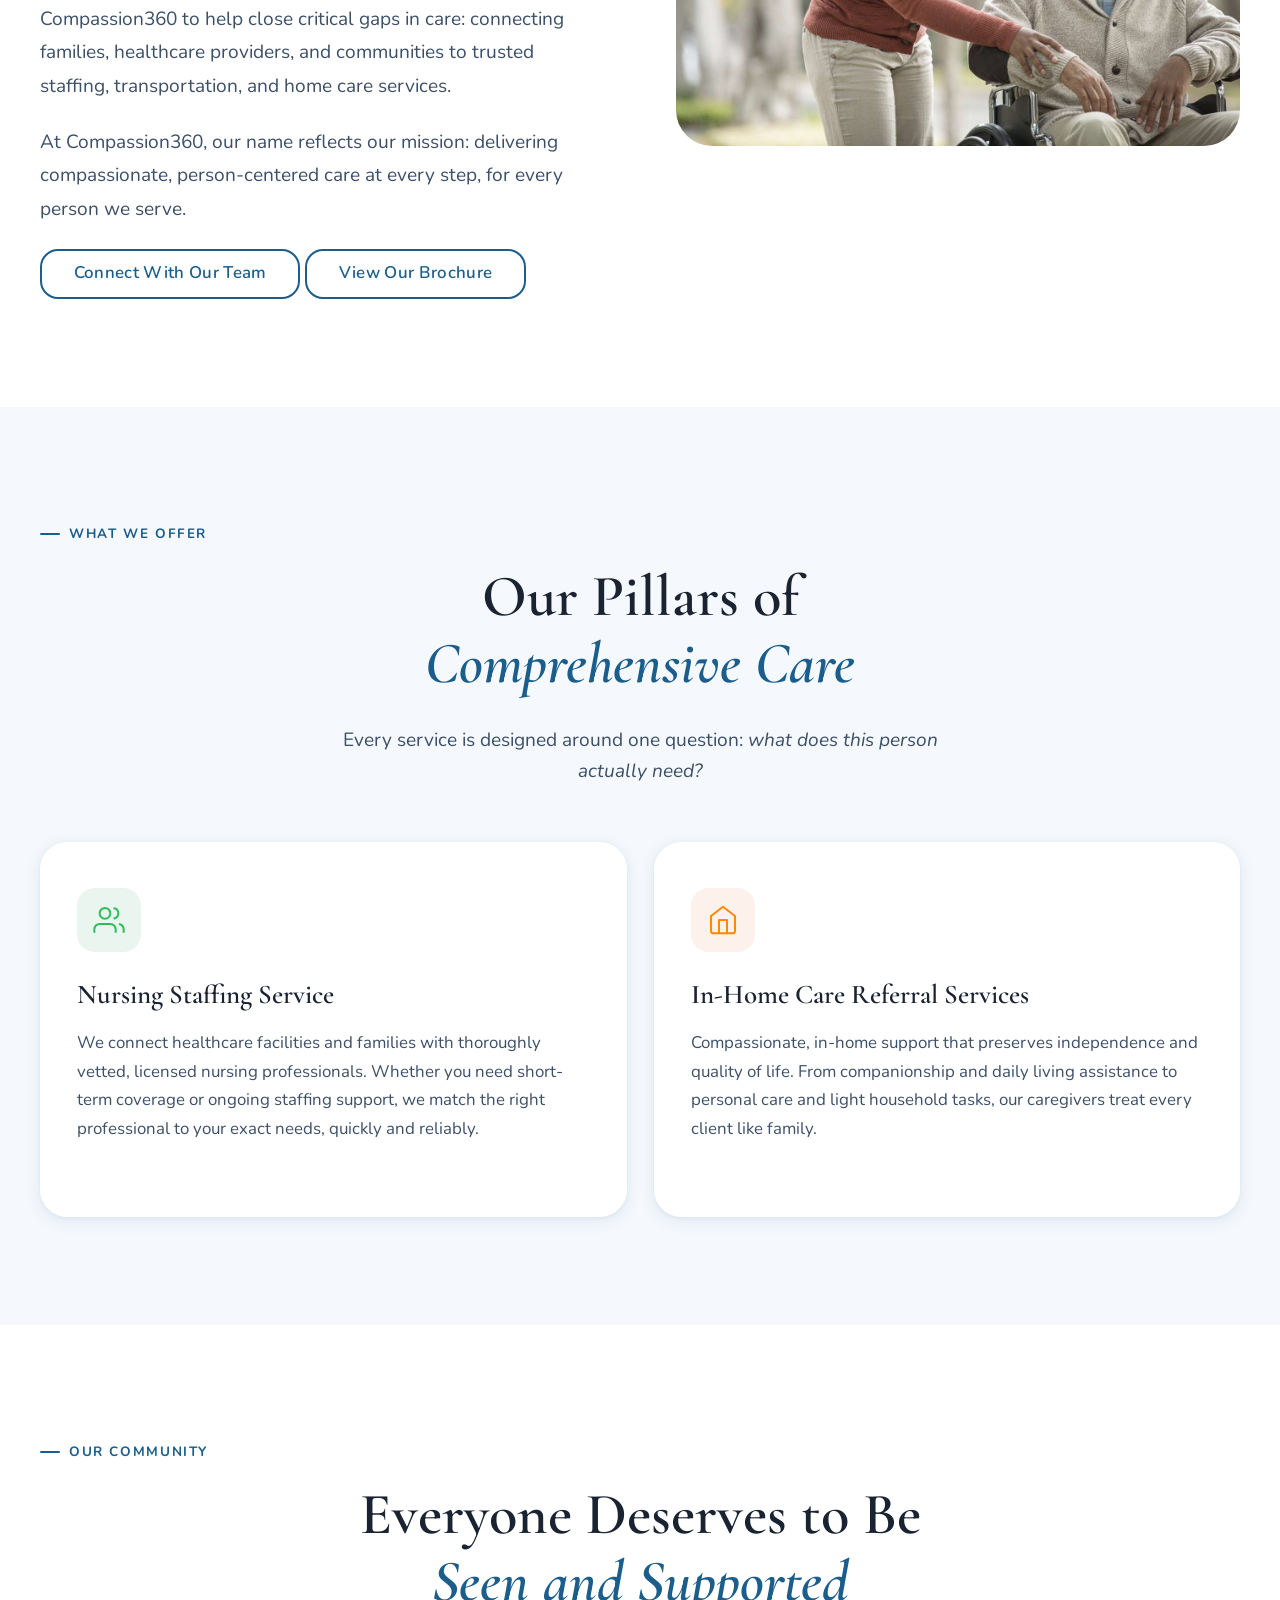
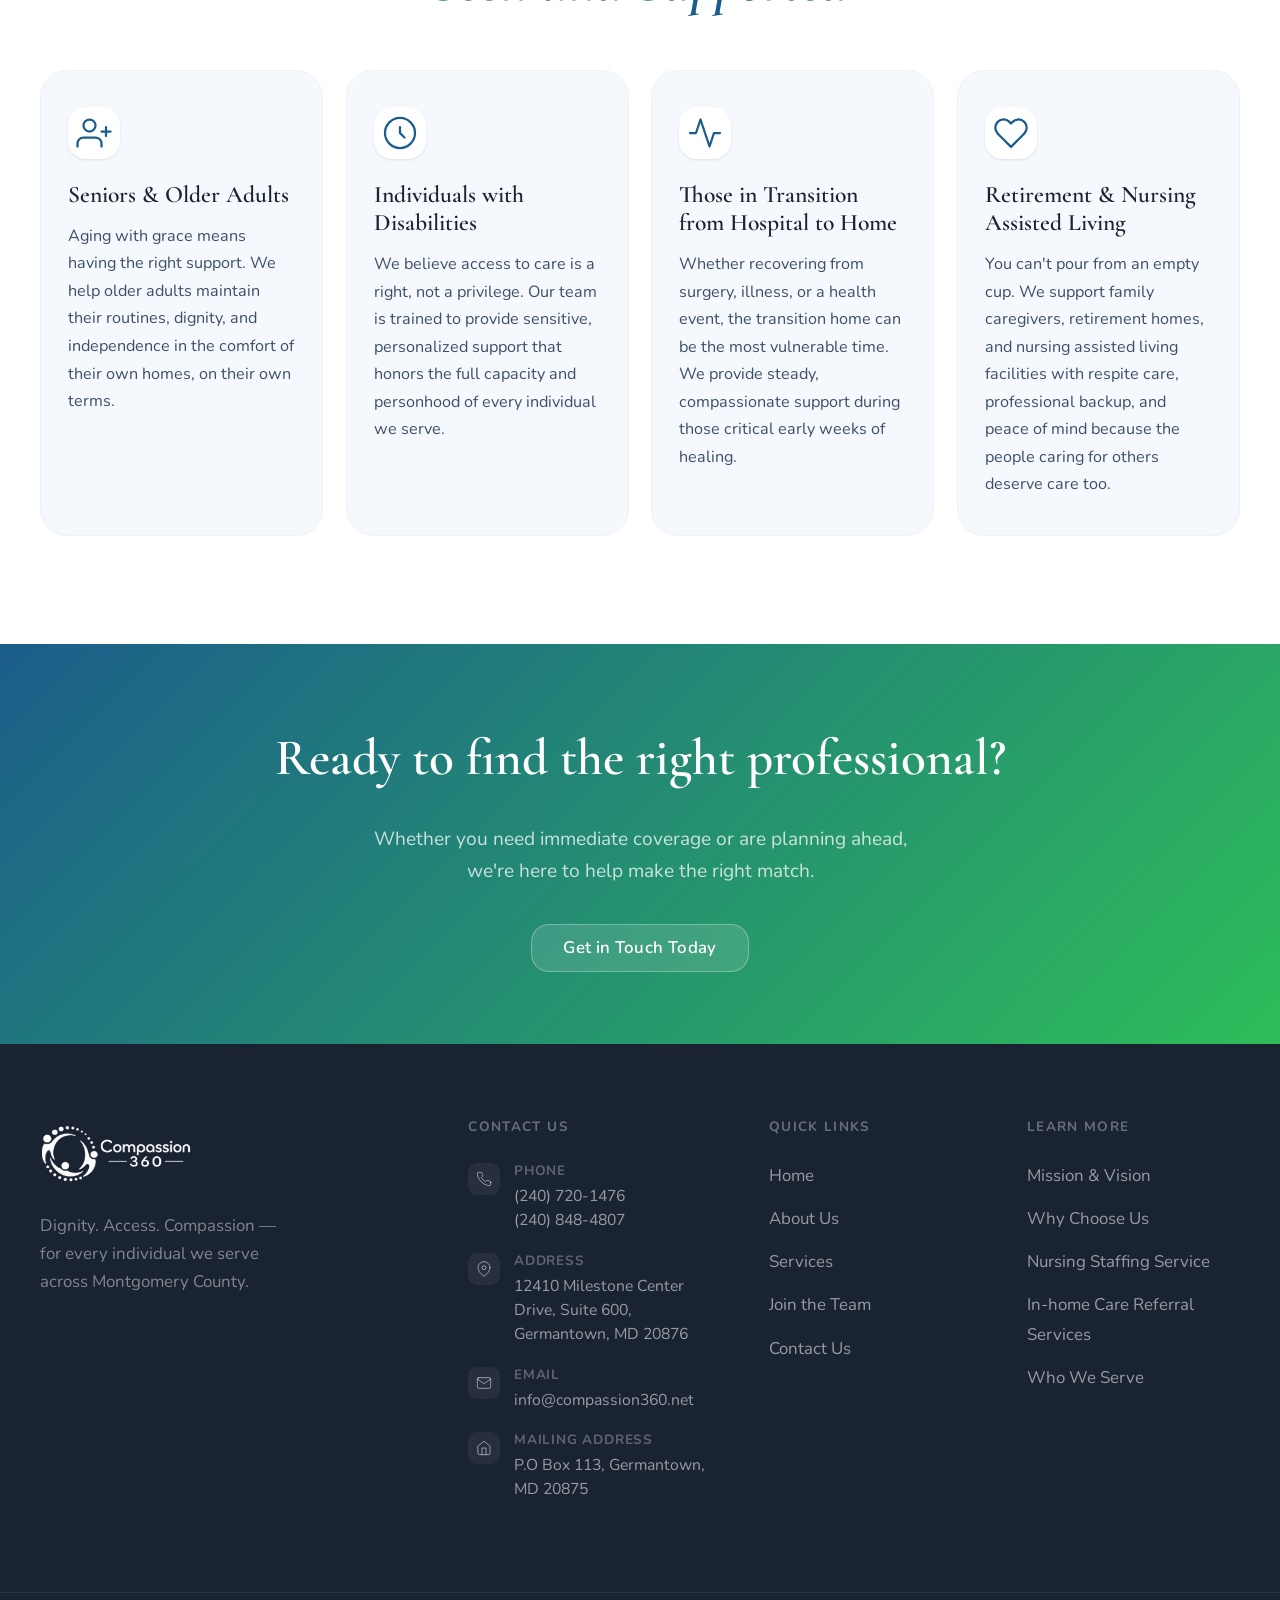
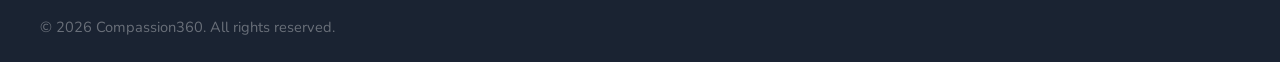
==== commit 5f3769f5: "Refactor header structure and styles for improved navigation and responsiveness - Updated the HTML s" ====
--- a/index.html
+++ b/index.html
@@ -18,96 +18,100 @@
   <a href="#main" class="skip-link">Skip to main content</a>
 
   <!-- ── Top Contact Bar ── -->
-<div class="top-bar" role="complementary" aria-label="Quick contact information">
-  <div class="container top-bar-inner">
-    <div class="top-bar-items">
-      <p class="top-bar-item">Need help? Contact us:</p>
-      <a href="tel:+12407201476" class="top-bar-item">
-        <svg width="14" height="14" viewBox="0 0 24 24" fill="none" aria-hidden="true">
-          <path d="M22 16.92v3a2 2 0 0 1-2.18 2 19.79 19.79 0 0 1-8.63-3.07 19.5 19.5 0 0 1-6-6 19.79 19.79 0 0 1-3.07-8.67A2 2 0 0 1 4.11 2h3a2 2 0 0 1 2 1.72 12.84 12.84 0 0 0 .7 2.81 2 2 0 0 1-.45 2.11L8.09 9.91a16 16 0 0 0 6 6l1.27-1.27a2 2 0 0 1 2.11-.45 12.84 12.84 0 0 0 2.81.7A2 2 0 0 1 22 16.92z" stroke="currentColor" stroke-width="1.5" stroke-linecap="round" stroke-linejoin="round"/>
-        </svg>
-        (240) 720-1476  
-      </a>
-      <span class="top-bar-divider" aria-hidden="true"></span>
-      <a href="tel:+12408484807" class="top-bar-item">
-        <svg width="14" height="14" viewBox="0 0 24 24" fill="none" aria-hidden="true">
-          <path d="M22 16.92v3a2 2 0 0 1-2.18 2 19.79 19.79 0 0 1-8.63-3.07 19.5 19.5 0 0 1-6-6 19.79 19.79 0 0 1-3.07-8.67A2 2 0 0 1 4.11 2h3a2 2 0 0 1 2 1.72 12.84 12.84 0 0 0 .7 2.81 2 2 0 0 1-.45 2.11L8.09 9.91a16 16 0 0 0 6 6l1.27-1.27a2 2 0 0 1 2.11-.45 12.84 12.84 0 0 0 2.81.7A2 2 0 0 1 22 16.92z" stroke="currentColor" stroke-width="1.5" stroke-linecap="round" stroke-linejoin="round"/>
-        </svg>
-        (240) 848-4807
-      </a>
-
-      <span class="top-bar-divider" aria-hidden="true"></span>
-
-      <a href="mailto:info@compassion360.net" class="top-bar-item">
-        <svg width="14" height="14" viewBox="0 0 24 24" fill="none" aria-hidden="true">
-          <path d="M4 4h16c1.1 0 2 .9 2 2v12c0 1.1-.9 2-2 2H4c-1.1 0-2-.9-2-2V6c0-1.1.9-2 2-2z" stroke="currentColor" stroke-width="1.5" stroke-linecap="round" stroke-linejoin="round"/>
-          <polyline points="22,6 12,13 2,6" stroke="currentColor" stroke-width="1.5" stroke-linecap="round" stroke-linejoin="round"/>
-        </svg>
-        info@compassion360.net
-      </a>
-
+    <!-- ── Fixed Header Wrapper ── -->
+  <div class="site-header-wrapper">
+    <div class="top-bar" role="complementary" aria-label="Quick contact information">
+      <div class="container top-bar-inner">
+        <div class="top-bar-items">
+          <p class="top-bar-item">Need help? Contact us:</p>
+          <a href="tel:+12407201476" class="top-bar-item">
+            <svg width="14" height="14" viewBox="0 0 24 24" fill="none" aria-hidden="true">
+              <path d="M22 16.92v3a2 2 0 0 1-2.18 2 19.79 19.79 0 0 1-8.63-3.07 19.5 19.5 0 0 1-6-6 19.79 19.79 0 0 1-3.07-8.67A2 2 0 0 1 4.11 2h3a2 2 0 0 1 2 1.72 12.84 12.84 0 0 0 .7 2.81 2 2 0 0 1-.45 2.11L8.09 9.91a16 16 0 0 0 6 6l1.27-1.27a2 2 0 0 1 2.11-.45 12.84 12.84 0 0 0 2.81.7A2 2 0 0 1 22 16.92z" stroke="currentColor" stroke-width="1.5" stroke-linecap="round" stroke-linejoin="round"/>
+            </svg>
+            (240) 720-1476  
+          </a>
+          <span class="top-bar-divider" aria-hidden="true"></span>
+          <a href="tel:+12408484807" class="top-bar-item">
+            <svg width="14" height="14" viewBox="0 0 24 24" fill="none" aria-hidden="true">
+              <path d="M22 16.92v3a2 2 0 0 1-2.18 2 19.79 19.79 0 0 1-8.63-3.07 19.5 19.5 0 0 1-6-6 19.79 19.79 0 0 1-3.07-8.67A2 2 0 0 1 4.11 2h3a2 2 0 0 1 2 1.72 12.84 12.84 0 0 0 .7 2.81 2 2 0 0 1-.45 2.11L8.09 9.91a16 16 0 0 0 6 6l1.27-1.27a2 2 0 0 1 2.11-.45 12.84 12.84 0 0 0 2.81.7A2 2 0 0 1 22 16.92z" stroke="currentColor" stroke-width="1.5" stroke-linecap="round" stroke-linejoin="round"/>
+            </svg>
+            (240) 848-4807
+          </a>
+
+          <span class="top-bar-divider" aria-hidden="true"></span>
+
+          <a href="mailto:info@compassion360.net" class="top-bar-item">
+            <svg width="14" height="14" viewBox="0 0 24 24" fill="none" aria-hidden="true">
+              <path d="M4 4h16c1.1 0 2 .9 2 2v12c0 1.1-.9 2-2 2H4c-1.1 0-2-.9-2-2V6c0-1.1.9-2 2-2z" stroke="currentColor" stroke-width="1.5" stroke-linecap="round" stroke-linejoin="round"/>
+              <polyline points="22,6 12,13 2,6" stroke="currentColor" stroke-width="1.5" stroke-linecap="round" stroke-linejoin="round"/>
+            </svg>
+            info@compassion360.net
+          </a>
+
+        </div>
+
+        <div class="top-bar-right">
+          <a href="contact-us.html" class="top-bar-cta">Book a Consultation</a>
+        </div>
+      </div>
     </div>
 
-    <div class="top-bar-right">
-      <a href="contact-us.html" class="top-bar-cta">Book a Consultation</a>
-    </div>
+  <!-- ── NAVIGATION ────────────────────────────────────── -->
+    <header class="site-header " id="site-header">
+      <nav class="nav container" aria-label="Main navigation">
+        <a href="index.html" class="nav-logo">
+          <img src="logo/new-logo.png" alt="Compassion360" class="nav-logo-img" />
+        </a>
+
+        <button class="nav-toggle" id="navToggle" aria-expanded="false" aria-controls="navMenu" aria-label="Toggle navigation">
+          <span></span><span></span><span></span>
+        </button>
+
+        <ul class="nav-menu" id="navMenu" role="list">
+          <li>
+            <a href="search.html" class="nav-link nav-search-btn" aria-label="Search">
+              <svg width="17" height="17" viewBox="0 0 24 24" fill="none" aria-hidden="true">
+                <circle cx="11" cy="11" r="8" stroke="currentColor" stroke-width="2"/>
+                <path d="M21 21l-4.35-4.35" stroke="currentColor" stroke-width="2" stroke-linecap="round"/>
+              </svg>
+            </a>
+          </li>
+          <li class="nav-dropdown">
+            <div class="nav-dropdown-group">
+              <a href="#about" class="nav-link">About Us</a>
+              <button class="nav-dropdown-chevron" aria-expanded="false" aria-label="Toggle About submenu">
+                <svg width="12" height="12" viewBox="0 0 24 24" fill="none" aria-hidden="true">
+                  <path d="M6 9l6 6 6-6" stroke="currentColor" stroke-width="2" stroke-linecap="round" stroke-linejoin="round"/>
+                </svg>
+              </button>
+            </div>
+            <ul class="nav-dropdown-menu" role="list">
+              <li><a href="mission.html" class="nav-dropdown-link">Mission &amp; Vision</a></li>
+              <li><a href="why-us.html" class="nav-dropdown-link">Why Us</a></li>
+            </ul>
+          </li>
+          <li class="nav-dropdown">
+            <div class="nav-dropdown-group">
+              <a href="services.html" class="nav-link">Services</a>
+              <button class="nav-dropdown-chevron" aria-expanded="false" aria-label="Toggle About submenu">
+                <svg width="12" height="12" viewBox="0 0 24 24" fill="none" aria-hidden="true">
+                  <path d="M6 9l6 6 6-6" stroke="currentColor" stroke-width="2" stroke-linecap="round" stroke-linejoin="round"/>
+                </svg>
+              </button>
+            </div>
+            <ul class="nav-dropdown-menu" role="list">
+              <li><a href="nursing.html" class="nav-dropdown-link">Nursing Staffing Service</a></li>
+              <li><a href="homecare.html" class="nav-dropdown-link">In-home Care Referral Services</a></li>
+            </ul>
+          </li>
+          <!-- <li><a href="#services" class="nav-link">Services</a></li> -->
+          <li><a href="careers.html" class="nav-link">Join Our Team</a></li>
+          <li><a href="contact-us.html" class="nav-link nav-cta">Reach Out</a></li>
+        </ul>
+      </nav>
+    </header>
+
   </div>
-</div>
-
-  <!-- ── NAVIGATION ────────────────────────────────────── -->
-  <header class="site-header " id="site-header">
-    <nav class="nav container" aria-label="Main navigation">
-      <a href="index.html" class="nav-logo">
-        <img src="logo/new-logo.png" alt="Compassion360" class="nav-logo-img" />
-      </a>
-
-      <button class="nav-toggle" id="navToggle" aria-expanded="false" aria-controls="navMenu" aria-label="Toggle navigation">
-        <span></span><span></span><span></span>
-      </button>
-
-      <ul class="nav-menu" id="navMenu" role="list">
-        <li>
-          <a href="search.html" class="nav-link nav-search-btn" aria-label="Search">
-            <svg width="17" height="17" viewBox="0 0 24 24" fill="none" aria-hidden="true">
-              <circle cx="11" cy="11" r="8" stroke="currentColor" stroke-width="2"/>
-              <path d="M21 21l-4.35-4.35" stroke="currentColor" stroke-width="2" stroke-linecap="round"/>
-            </svg>
-          </a>
-        </li>
-        <li class="nav-dropdown">
-          <div class="nav-dropdown-group">
-            <a href="#about" class="nav-link">About Us</a>
-            <button class="nav-dropdown-chevron" aria-expanded="false" aria-label="Toggle About submenu">
-              <svg width="12" height="12" viewBox="0 0 24 24" fill="none" aria-hidden="true">
-                <path d="M6 9l6 6 6-6" stroke="currentColor" stroke-width="2" stroke-linecap="round" stroke-linejoin="round"/>
-              </svg>
-            </button>
-          </div>
-          <ul class="nav-dropdown-menu" role="list">
-            <li><a href="mission.html" class="nav-dropdown-link">Mission &amp; Vision</a></li>
-            <li><a href="why-us.html" class="nav-dropdown-link">Why Us</a></li>
-          </ul>
-        </li>
-        <li class="nav-dropdown">
-          <div class="nav-dropdown-group">
-            <a href="services.html" class="nav-link">Services</a>
-            <button class="nav-dropdown-chevron" aria-expanded="false" aria-label="Toggle About submenu">
-              <svg width="12" height="12" viewBox="0 0 24 24" fill="none" aria-hidden="true">
-                <path d="M6 9l6 6 6-6" stroke="currentColor" stroke-width="2" stroke-linecap="round" stroke-linejoin="round"/>
-              </svg>
-            </button>
-          </div>
-          <ul class="nav-dropdown-menu" role="list">
-            <li><a href="nursing.html" class="nav-dropdown-link">Nursing Staffing Service</a></li>
-            <li><a href="homecare.html" class="nav-dropdown-link">In-home Care Referral Services</a></li>
-          </ul>
-        </li>
-        <!-- <li><a href="#services" class="nav-link">Services</a></li> -->
-        <li><a href="careers.html" class="nav-link">Join Our Team</a></li>
-        <li><a href="contact-us.html" class="nav-link nav-cta">Reach Out</a></li>
-      </ul>
-    </nav>
-  </header>
 
   <main id="main">
 
@@ -646,5 +650,17 @@
 
   <script src="//code.tidio.co/3iylxfdtafnkcnaaygfnmssbmxgtjrqh.js" async></script>
   <script src="script.js"></script>
+
+  <a href="https://translate.google.com/translate?sl=en&tl=es&u=https://www.compassion360.net"
+    target="_blank"
+    rel="noopener"
+    class="translate-btn"
+    aria-label="View this site in Spanish">
+    <svg width="15" height="15" viewBox="0 0 24 24" fill="none" aria-hidden="true">
+      <circle cx="12" cy="12" r="10" stroke="currentColor" stroke-width="1.5"/>
+      <path d="M2 12h20M12 2a15.3 15.3 0 0 1 4 10 15.3 15.3 0 0 1-4 10 15.3 15.3 0 0 1-4-10 15.3 15.3 0 0 1 4-10z" stroke="currentColor" stroke-width="1.5"/>
+    </svg>
+    Español
+  </a>
 </body>
 </html>
--- a/style.css
+++ b/style.css
@@ -244,12 +244,11 @@
 
 /* ─ Navigation ────────────────────────────────────── */
 .site-header {
-  position: fixed;
-  /* top: 50px; */
+  position: relative;
   left: 0;
   right: 0;
   z-index: 100;
-  background: rgba(255,255,255,0.95);
+  background: rgba(255, 255, 255, 0.95);
   backdrop-filter: blur(12px);
   border-bottom: 1px solid var(--c-border);
   box-shadow: var(--shadow-sm);
@@ -258,6 +257,7 @@
               border-color var(--t-slow) var(--ease),
               box-shadow var(--t-slow) var(--ease);
 }
+
 .site-header.scrolled {
   background: rgba(255,255,255,0.95);
   backdrop-filter: blur(12px);
@@ -325,6 +325,7 @@
   width: auto;
   display: block;
   object-fit: contain;
+  margin-block: var(--sp-2);
 }
 
 .nav-link {
@@ -488,7 +489,7 @@
   background: linear-gradient(135deg, rgba(15, 61, 92, 0.55) 0%, rgba(26, 58, 46, 0.50) 50%),
     url('photos/pic_2.jpeg') top center / cover no-repeat;
   overflow: hidden;
-  padding-block: calc(var(--sp-32) + 37px) var(--sp-24);
+  padding-block: calc(var(--sp-16) + 0px) var(--sp-24);
 }
 
 .hero-bg {
@@ -1302,7 +1303,7 @@
 /* ─ Page Hero (inner pages) ──────────────────────── */
 .page-hero {
   background: linear-gradient(135deg, rgba(15, 61, 92, 0.40) 0%, rgba(26, 58, 46, 0.50) 100%), url('photos/pic_8.jpeg') left/cover no-repeat;
-  padding-block: 9rem 5rem;
+  padding-block: calc(var(--sp-16) + 0px) var(--sp-24);
   position: relative;
   overflow: hidden;
 }
@@ -1350,7 +1351,7 @@
     /* Hero Banner */
     .services-hero {
       background: linear-gradient(135deg, rgba(15, 61, 92, 0.40) 0%, rgba(26, 58, 46, 0.50) 100%), url('photos/pic_8.jpeg') left/cover no-repeat;
-      padding-block: calc(9rem + 110px) 5rem;
+      padding-block: calc(var(--sp-16) + 0px) var(--sp-24);
       position: relative;
       overflow: hidden;
     }
@@ -1721,7 +1722,7 @@
 /* ── Page Hero ───────────────────────────────── */
     .page-hero {
       background: linear-gradient(135deg, rgba(15, 61, 92, 0.40) 0%, rgba(26, 58, 46, 0.50) 100%), url('photos/pic_8.jpeg') left top/cover no-repeat;
-      padding-block: calc(9rem + 90px) 5rem;
+      padding-block: calc(var(--sp-16) + 0px) var(--sp-24);
       position: relative;
       overflow: hidden;
     }
@@ -2318,7 +2319,7 @@
 /* ── team Hero ───────────────────────────────── */
     .team-hero {
       background: linear-gradient(135deg, rgba(15, 61, 92, 0.55) 0%, rgba(26, 58, 46, 0.50) 50%), url('photos/pic_7.jpeg') top/cover no-repeat;
-      padding-block: calc(9rem + 70px) 5rem;
+      padding-block: calc(var(--sp-16) + 0px) var(--sp-24);
       position: relative;
       overflow: hidden;
     }
@@ -2415,12 +2416,13 @@
 }
 
 /* ── Top Contact Bar ───────────────────────────────── */
+/* ── Top bar sits inside wrapper, no longer fixed on its own ── */
 .top-bar {
   background: var(--c-blue);
   padding-block: var(--sp-2);
-  position: fixed;
-  top: 0; left: 0; right: 0;
-  z-index: 102; /* sits above the fixed nav */
+  position: relative;
+  z-index: 1;
+  width: 100%;
 }
 
 .top-bar-inner {
@@ -2546,15 +2548,69 @@
 
 .page-hero--mission {
       background: linear-gradient(135deg, rgba(15, 61, 92, 0.40) 0%, rgba(26, 58, 46, 0.50) 50%), url('photos/pic_4.jpeg') left top/cover no-repeat;
-      padding-block: calc(9rem + 70px) 5rem;
+      padding-block: calc(var(--sp-16) + 0px) var(--sp-24);
       position: relative;
       overflow: hidden;
     }
 
 
 .page-hero--contact {
-      background: linear-gradient(135deg, rgba(15, 61, 92, 0.40) 0%, rgba(26, 58, 46, 0.50) 50%), url('photos/pic_1.jpeg')  top/cover no-repeat;
-      padding-block: calc(9rem + 70px) 5rem;
+      background: linear-gradient(135deg, rgba(15, 61, 92, 0.40) 0%, rgba(26, 58, 46, 0.50) 50%), url('photos/pic_1.jpeg')  top center/cover no-repeat;
+      padding-block: calc(var(--sp-16) + 0px) var(--sp-24);
       position: relative;
       overflow: hidden;
-    }+    }
+
+/* ── Translate Button ─────────────────────────────── */
+.translate-btn {
+  position: fixed;
+  bottom: calc(var(--sp-6) + 120px);
+  right: var(--sp-6);
+  z-index: 998;
+  background: var(--c-white);
+  border: 1.5px solid var(--c-border);
+  border-radius: var(--radius-lg);
+  padding: var(--sp-3) var(--sp-4);
+  box-shadow: var(--shadow-md);
+  display: flex;
+  align-items: center;
+  gap: var(--sp-2);
+  cursor: pointer;
+  font-family: var(--font-body);
+  font-size: 0.8125rem;
+  font-weight: 700;
+  color: var(--c-text);
+  transition: all var(--t-fast) var(--ease);
+}
+.translate-btn:hover {
+  border-color: var(--c-blue);
+  color: var(--c-blue);
+  transform: translateY(-2px);
+}
+
+@media (max-width: 768px) {
+  .translate-btn {
+    bottom: calc(var(--sp-4) + 110px);
+    right: var(--sp-4);
+    padding: var(--sp-2) var(--sp-3);
+    font-size: 0.75rem;
+  }
+}
+
+/* ── Fixed Header Wrapper ── */
+.site-header-wrapper {
+  position: fixed;
+  top: 0;
+  left: 0;
+  right: 0;
+  z-index: 102;
+  display: flex;
+  flex-direction: column;
+}
+
+
+.site-header {
+  margin-top: 0 !important;
+  top: auto !important;
+}
+
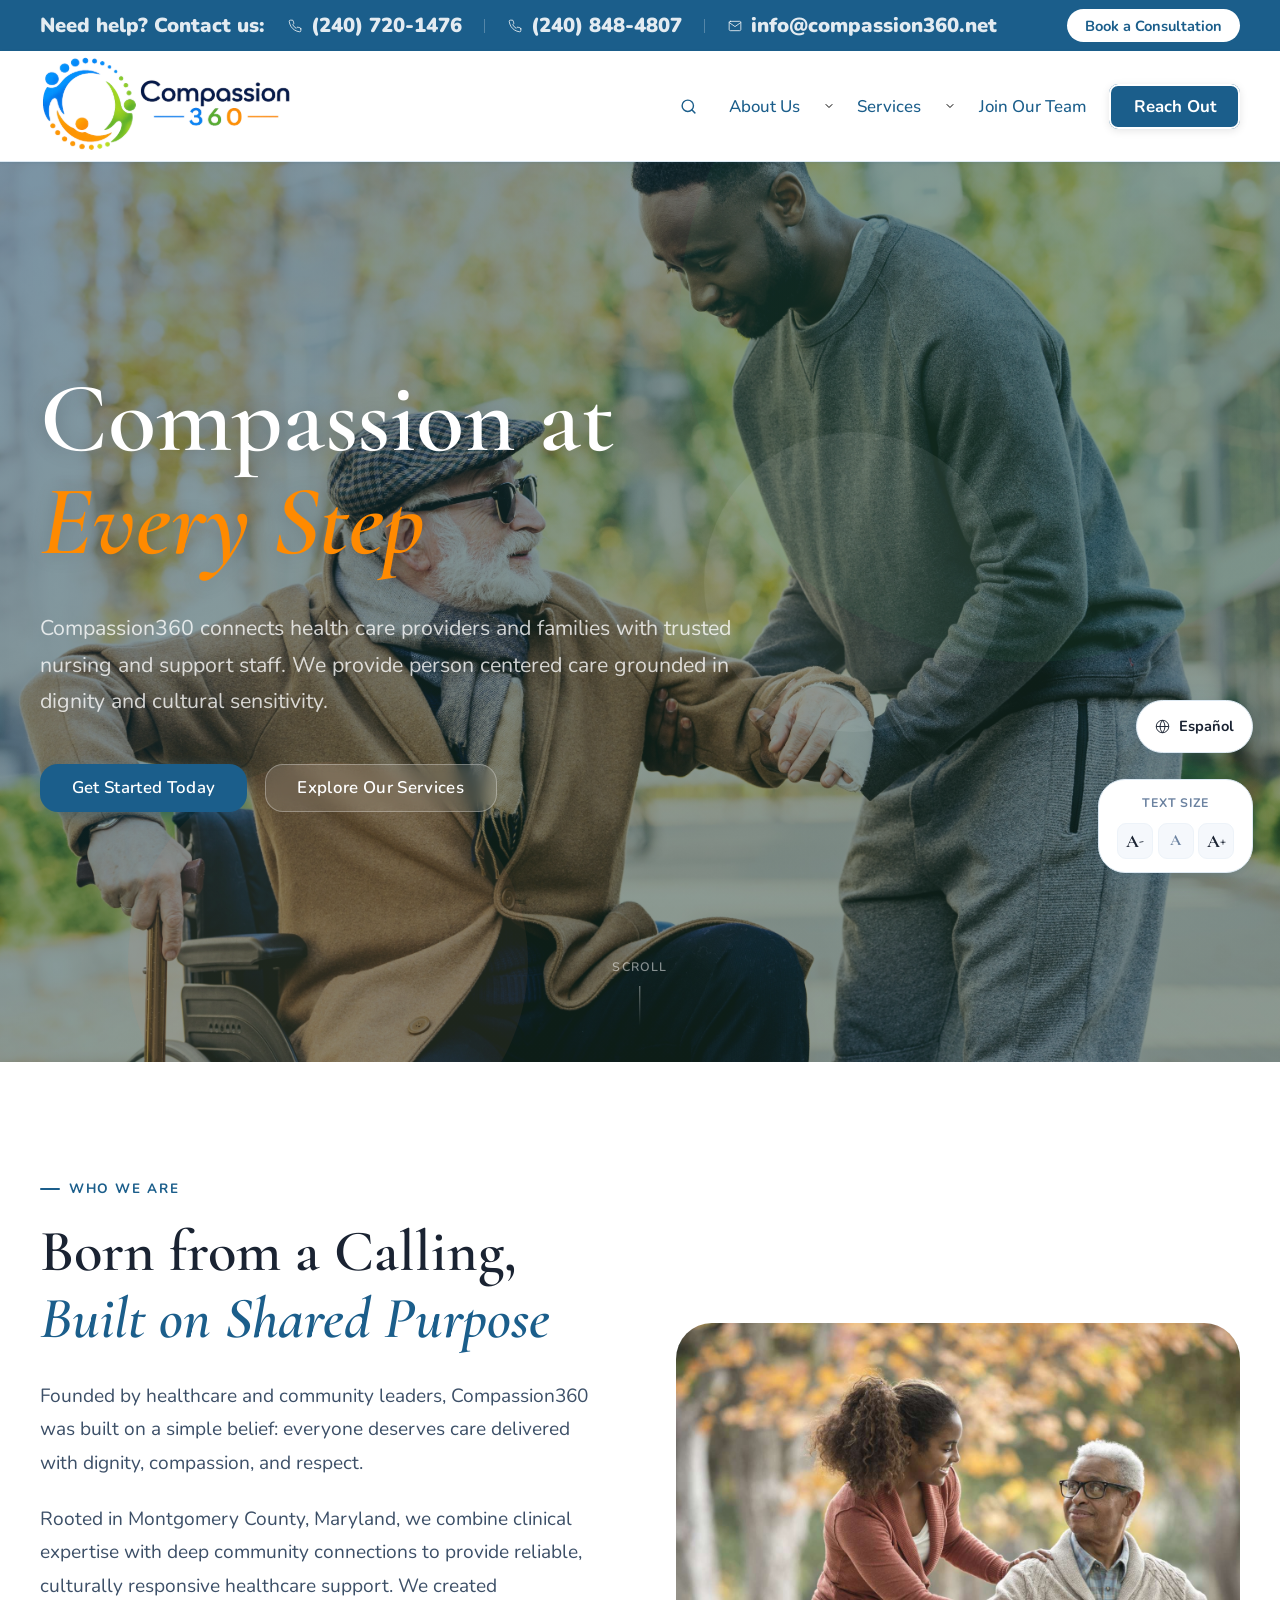
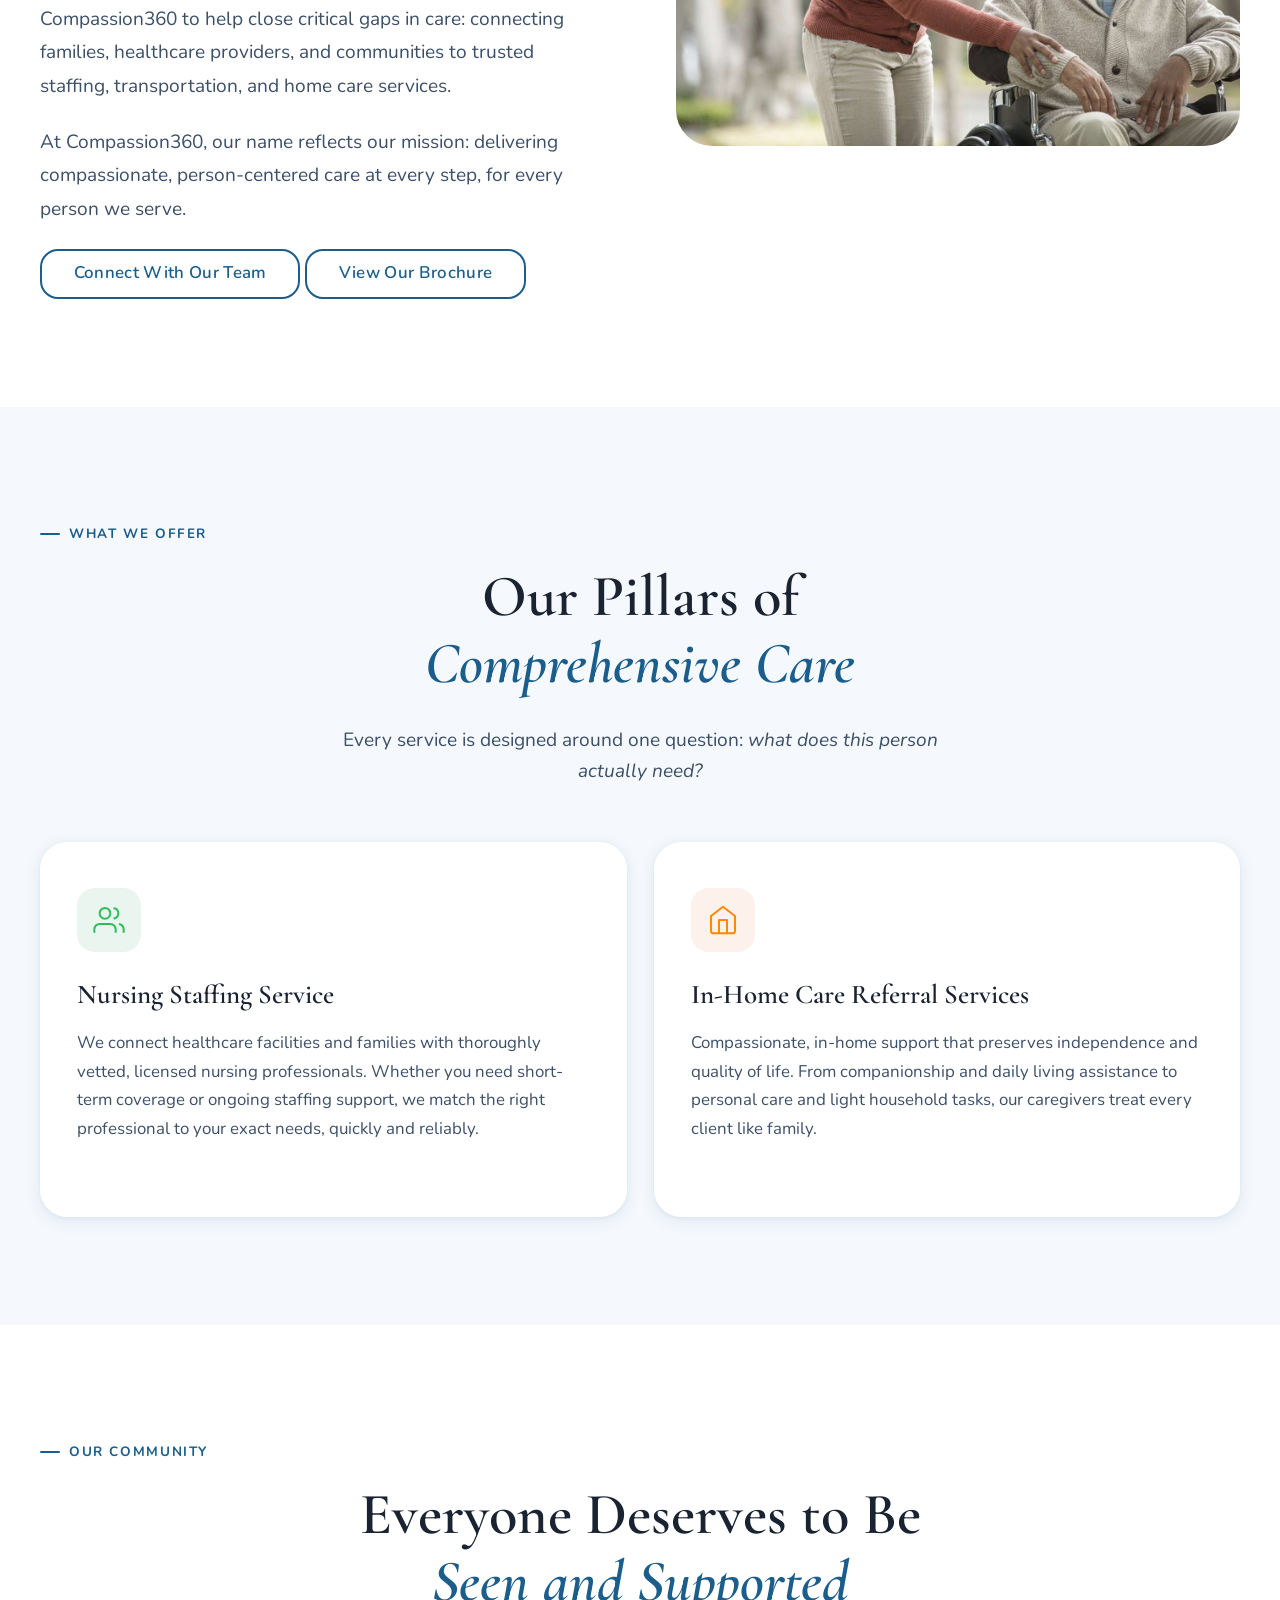
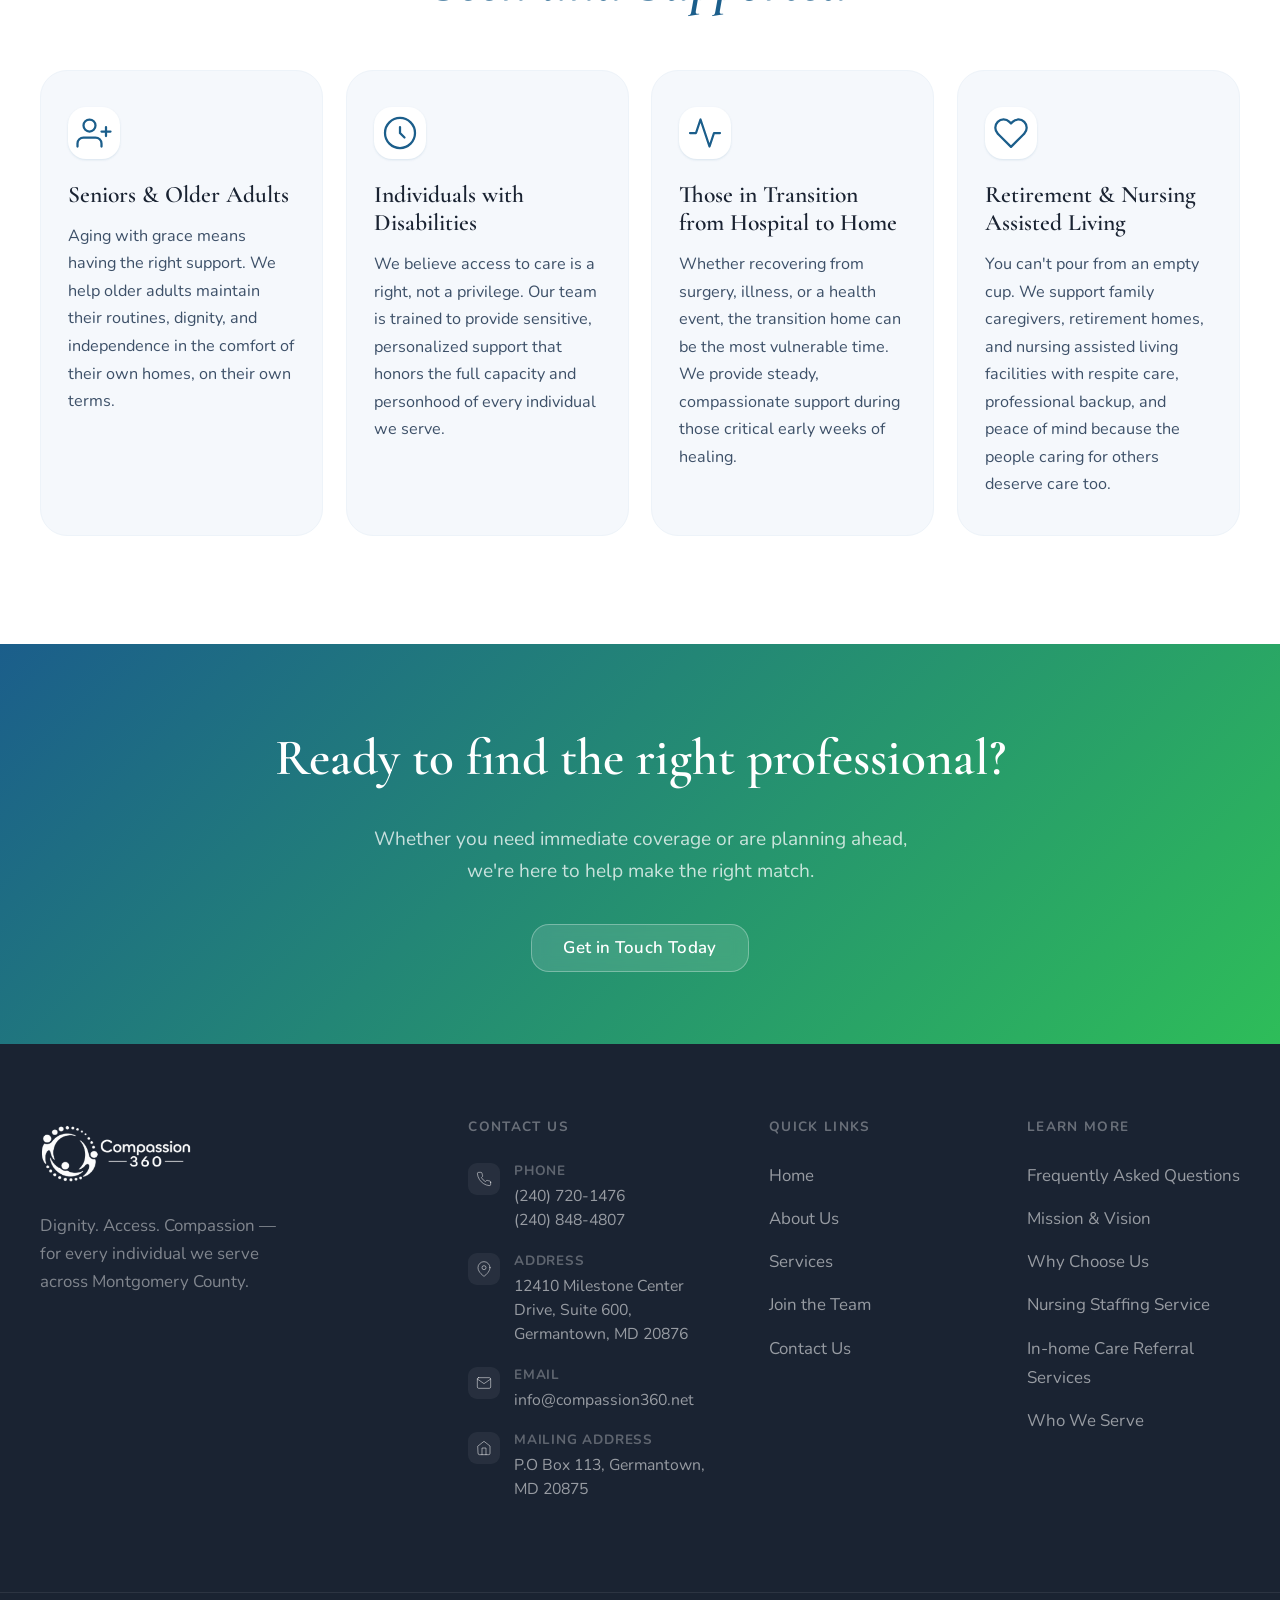
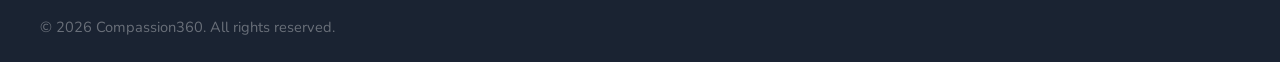
==== commit 4cd949bb: "feat: add Frequently Asked Questions page and update footers to add FAQ link" ====
--- a/index.html
+++ b/index.html
@@ -613,6 +613,7 @@
       <div class="footer-new-links">
         <h3>Learn More</h3>
         <ul>
+          <li><a href="resources.html">Frequently Asked Questions</a></li>
           <li><a href="mission.html">Mission &amp; Vision</a></li>
           <li><a href="why-us.html">Why Choose Us</a></li>
           <li><a href="nursing.html">Nursing Staffing Service</a></li>
--- a/style.css
+++ b/style.css
@@ -2614,3 +2614,189 @@
   top: auto !important;
 }
 
+/* ── FAQ Accordion ── */
+  .faq-grid {
+    max-width: 100%;
+    width: 100%;
+    margin: 0 auto;
+    display: flex;
+    flex-direction: column;
+    gap: var(--sp-4);
+  }
+
+  .faq-item {
+    background: var(--c-white);
+    border: 1.5px solid var(--c-border-soft);
+    border-radius: var(--radius-lg);
+    overflow: visible;
+    transition: border-color var(--t-mid) var(--ease),
+                box-shadow var(--t-mid) var(--ease);
+  }
+  .faq-item:hover {
+    box-shadow: var(--shadow-sm);
+  }
+  .faq-item.open {
+    border-color: var(--c-blue);
+    box-shadow: var(--shadow);
+  }
+
+  .faq-question {
+    width: 100%;
+    display: flex;
+    align-items: center;
+    justify-content: space-between;
+    gap: var(--sp-6);
+    padding: var(--sp-6) var(--sp-8);
+    min-height: 72px;
+    background: none;
+    border: none;
+    cursor: pointer;
+    text-align: left;
+    font-family: var(--font-display);
+    font-size: 1.25rem;
+    font-weight: 600;
+    color: var(--c-text);
+    line-height: 1.3;
+    transition: color var(--t-fast) var(--ease);
+  }
+  .faq-item.open .faq-question {
+    color: var(--c-blue);
+  }
+
+  .faq-icon {
+    width: 36px;
+    height: 36px;
+    flex-shrink: 0;
+    border-radius: 50%;
+    background: var(--c-blue-pale);
+    color: var(--c-blue);
+    display: flex;
+    align-items: center;
+    justify-content: center;
+    transition: background var(--t-fast) var(--ease),
+                transform var(--t-mid) var(--ease);
+  }
+  .faq-item.open .faq-icon {
+    background: var(--c-blue);
+    color: white;
+    transform: rotate(45deg);
+  }
+
+  .faq-answer {
+    display: none;
+    padding: 0 var(--sp-8) var(--sp-8);
+    font-size: 1rem;
+    color: var(--c-text-mid);
+    line-height: 1.8;
+    border-top: 1px solid var(--c-border-soft);
+    padding-top: var(--sp-6);
+  }
+  .faq-item.open .faq-answer {
+    display: block;
+  }
+
+  .faq-category-label {
+    font-size: 0.75rem;
+    font-weight: 700;
+    letter-spacing: 0.12em;
+    text-transform: uppercase;
+    color: var(--c-blue);
+    margin-bottom: var(--sp-4);
+    margin-top: var(--sp-12);
+    padding-left: var(--sp-2);
+    display: flex;
+    align-items: center;
+    gap: var(--sp-2);
+  }
+  .faq-category-label::before {
+    content: '';
+    display: block;
+    width: 20px;
+    height: 2px;
+    background: var(--c-blue);
+    border-radius: 2px;
+  }
+  .faq-category-label:first-of-type {
+    margin-top: 0;
+  }
+
+  @media (max-width: 768px) {
+    .faq-question {
+      font-size: 1.0625rem;
+      padding: var(--sp-5) var(--sp-5);
+    }
+    .faq-answer {
+      padding: 0 var(--sp-5) var(--sp-5);
+      padding-top: var(--sp-4);
+    }
+  }
+    /* ── Resource Cards ── */
+    .resources-grid {
+      display: grid;
+      grid-template-columns: repeat(3, 1fr);
+      gap: var(--sp-5);
+      margin-bottom: var(--sp-12);
+    }
+
+    .resource-card {
+      background: var(--c-white);
+      border-radius: var(--radius-lg);
+      padding: var(--sp-7) var(--sp-6);
+      border: 1.5px solid var(--c-border-soft);
+      box-shadow: var(--shadow-sm);
+      text-decoration: none;
+      color: inherit;
+      display: flex;
+      flex-direction: column;
+      gap: var(--sp-3);
+      transition: all var(--t-mid) var(--ease);
+    }
+    .resource-card:hover {
+      transform: translateY(-4px);
+      box-shadow: var(--shadow-md);
+      border-color: var(--c-blue-mid);
+    }
+
+    .resource-card-icon {
+      width: 48px;
+      height: 48px;
+      background: var(--c-blue-pale);
+      border-radius: var(--radius);
+      display: flex;
+      align-items: center;
+      justify-content: center;
+      color: var(--c-blue);
+    }
+
+    .resource-card-title {
+      font-family: var(--font-display);
+      font-size: 1.125rem;
+      font-weight: 600;
+      color: var(--c-text);
+      line-height: 1.3;
+    }
+
+    .resource-card-desc {
+      font-size: 0.875rem;
+      color: var(--c-text-mid);
+      line-height: 1.6;
+      flex: 1;
+    }
+
+    .resource-card-link {
+      font-size: 0.8125rem;
+      font-weight: 700;
+      color: var(--c-blue);
+      display: flex;
+      align-items: center;
+      gap: var(--sp-1);
+    }
+
+    @media (max-width: 1024px) {
+      .resources-grid { grid-template-columns: repeat(2, 1fr); }
+    }
+    @media (max-width: 768px) {
+      .resources-grid { grid-template-columns: 1fr; }
+      .faq-question { font-size: 1rem; padding: var(--sp-5) var(--sp-5); }
+      .faq-answer { padding: 0 var(--sp-5) var(--sp-5); }
+    }
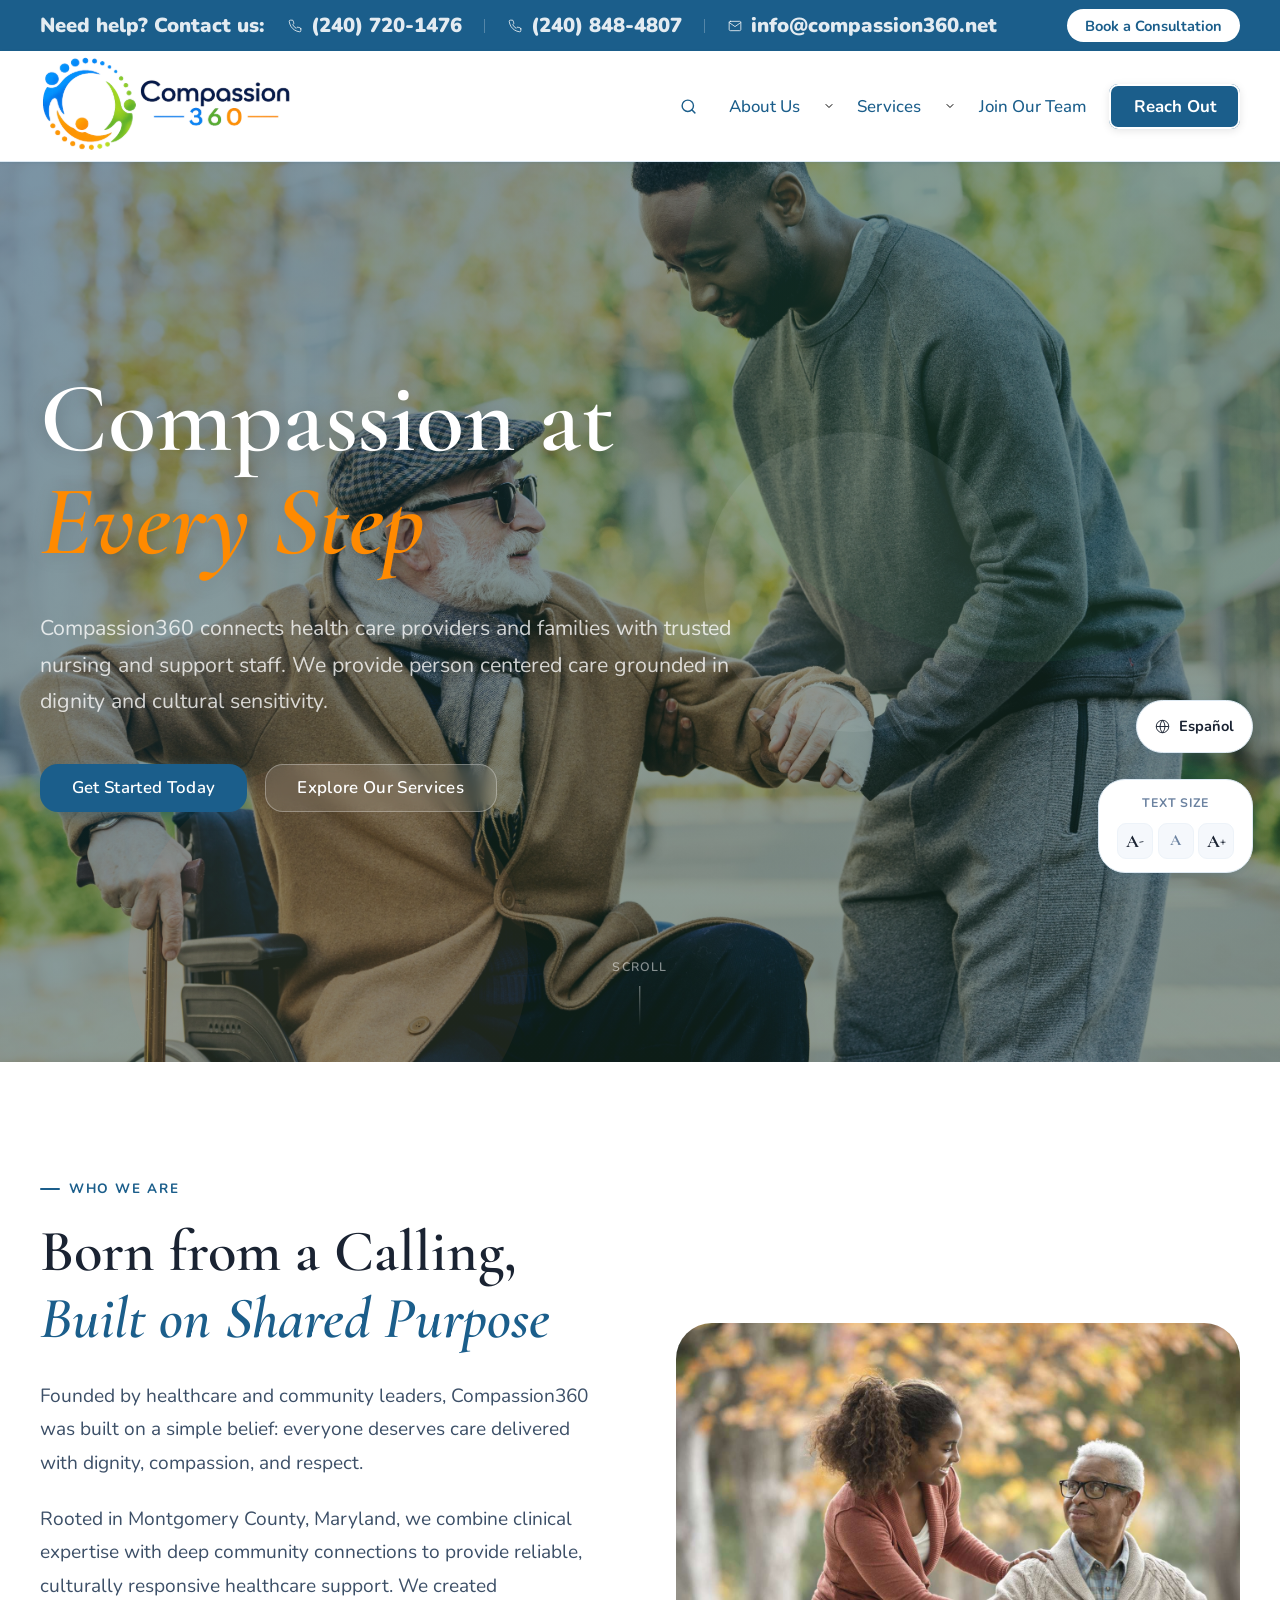
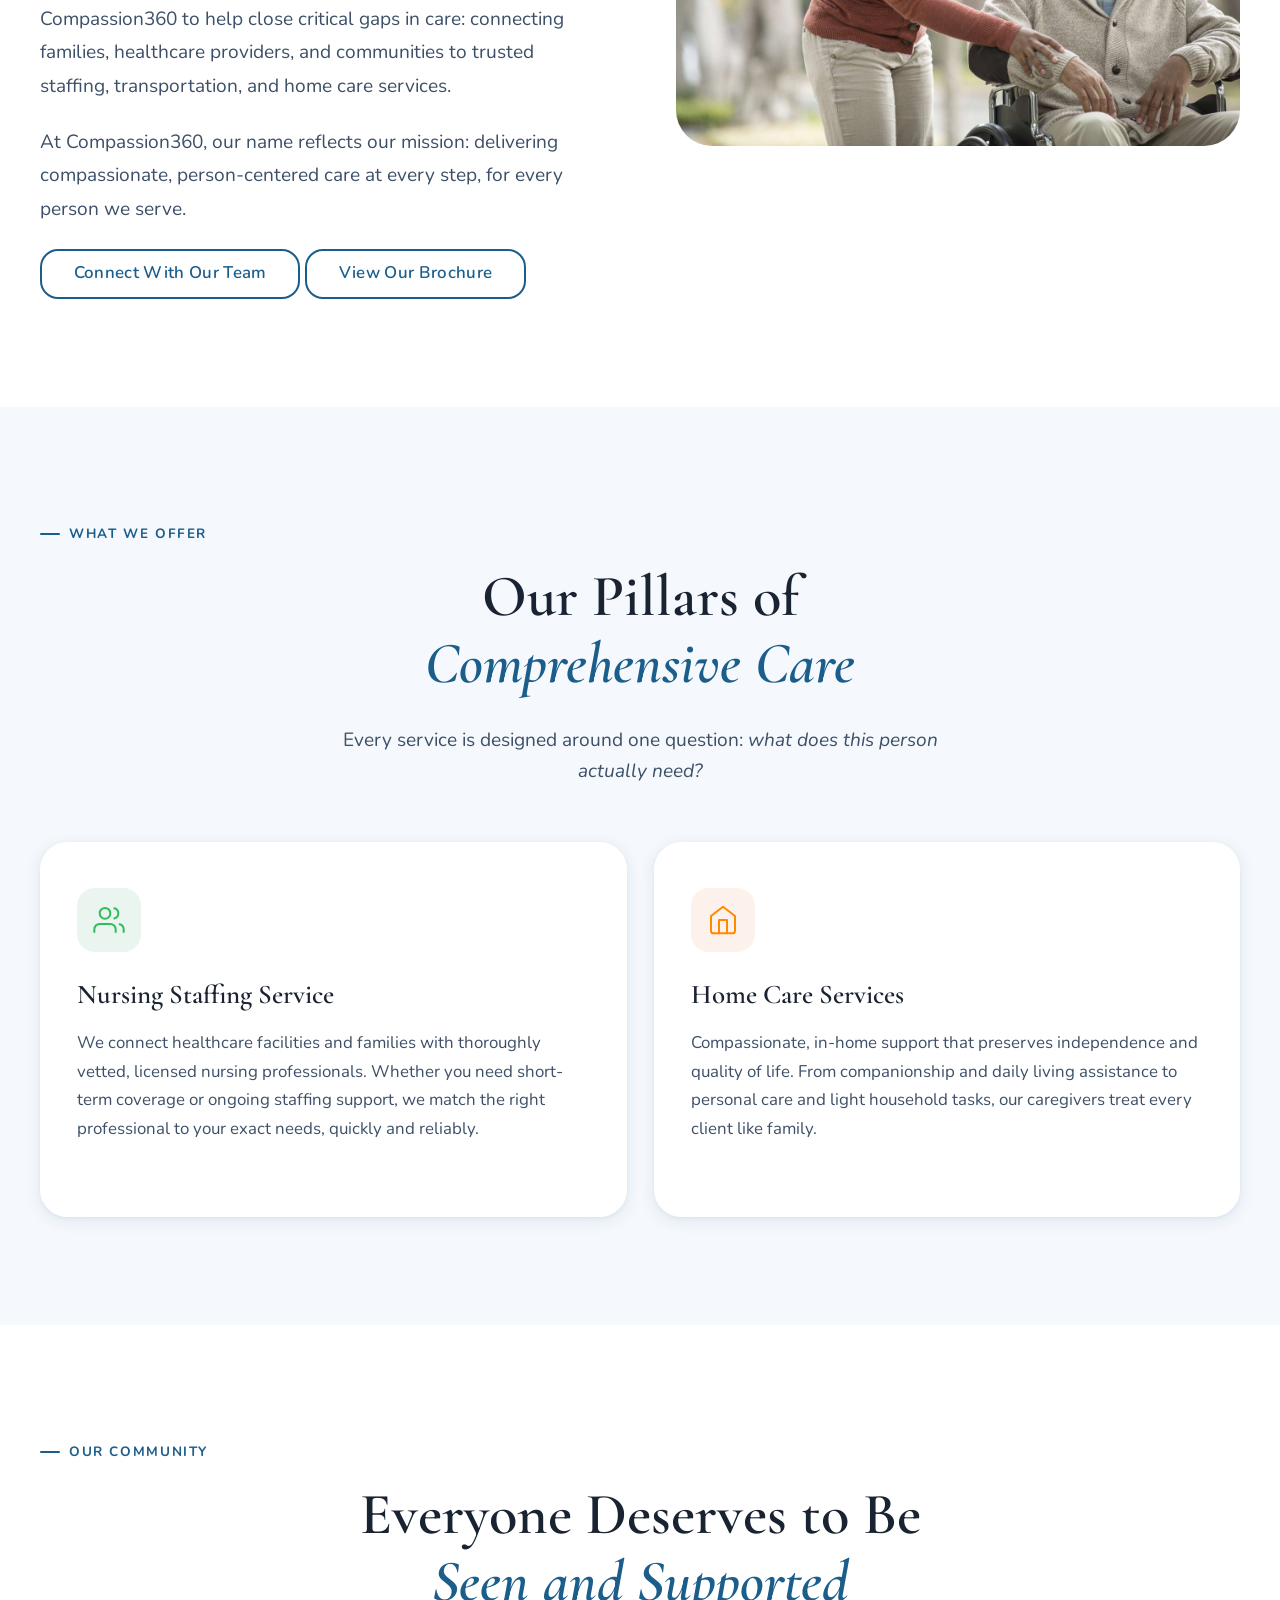
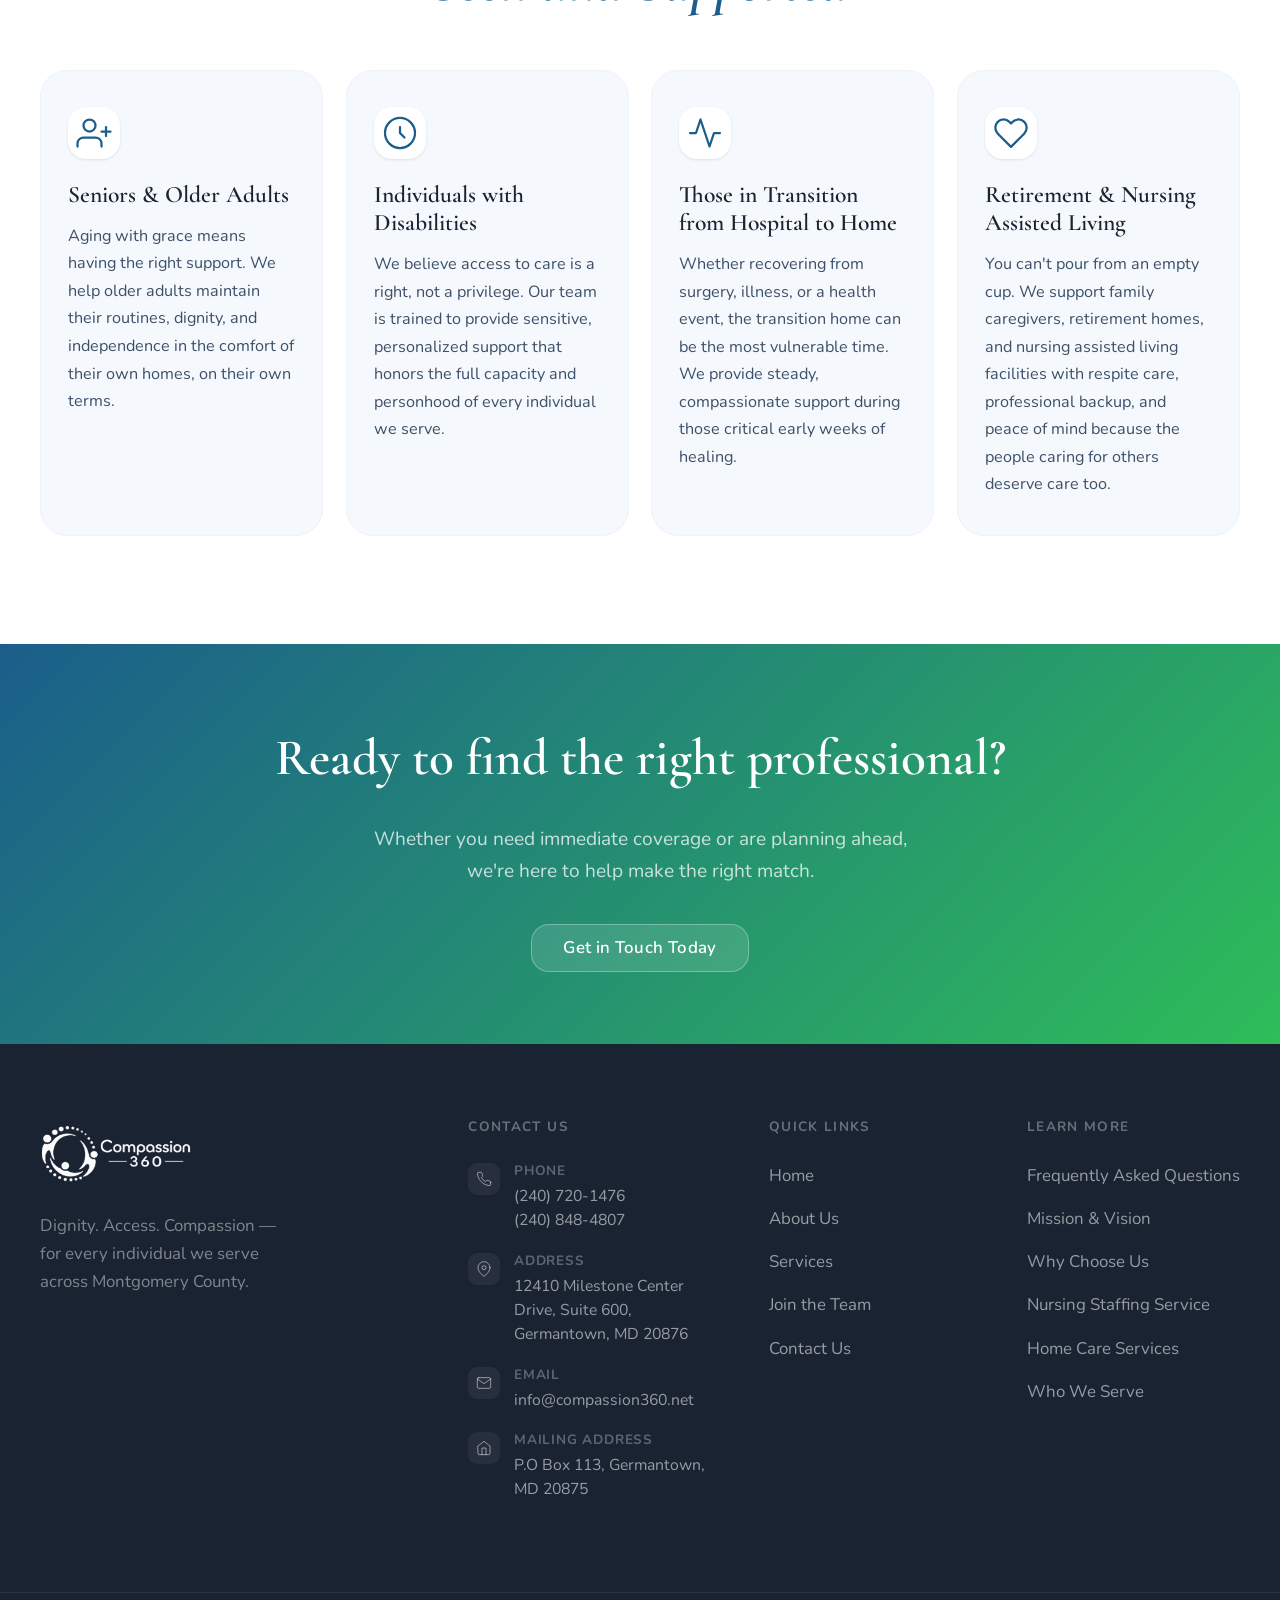
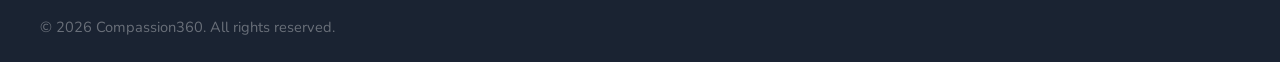
==== commit 4d817dd3: "feat: update "In-home Care Referral Services" to "Home Care Referral Services" across multiple pages" ====
--- a/index.html
+++ b/index.html
@@ -101,7 +101,7 @@
             </div>
             <ul class="nav-dropdown-menu" role="list">
               <li><a href="nursing.html" class="nav-dropdown-link">Nursing Staffing Service</a></li>
-              <li><a href="homecare.html" class="nav-dropdown-link">In-home Care Referral Services</a></li>
+              <li><a href="homecare.html" class="nav-dropdown-link">Home Care Services</a></li>
             </ul>
           </li>
           <!-- <li><a href="#services" class="nav-link">Services</a></li> -->
@@ -270,7 +270,7 @@
             <div class="service-icon service-icon--peach" aria-hidden="true">
               <svg width="32" height="32" viewBox="0 0 24 24" fill="none"><path d="M3 9l9-7 9 7v11a2 2 0 0 1-2 2H5a2 2 0 0 1-2-2z" stroke="currentColor" stroke-width="1.5" stroke-linecap="round" stroke-linejoin="round"/><polyline points="9,22 9,12 15,12 15,22" stroke="currentColor" stroke-width="1.5" stroke-linecap="round" stroke-linejoin="round"/></svg>
             </div>
-            <h3 class="service-title">In-Home Care Referral Services</h3>
+            <h3 class="service-title">Home Care Services</h3>
             <p class="service-desc">
               Compassionate, in-home support that preserves independence and quality of life. From companionship and daily living assistance to personal care and light household tasks, our caregivers treat every client like family.
             </p>
@@ -617,7 +617,7 @@
           <li><a href="mission.html">Mission &amp; Vision</a></li>
           <li><a href="why-us.html">Why Choose Us</a></li>
           <li><a href="nursing.html">Nursing Staffing Service</a></li>
-          <li><a href="homecare.html">In-home Care Referral Services</a></li>
+          <li><a href="homecare.html">Home Care Services</a></li>
           <li><a href="index.html#who-we-serve">Who We Serve</a></li>
           <!-- <li><a href="index.html#contact">Join Our Network</a></li> -->
         </ul>
--- a/style.css
+++ b/style.css
@@ -2633,6 +2633,7 @@
                 box-shadow var(--t-mid) var(--ease);
   }
   .faq-item:hover {
+    border-color: var(--c-green);
     box-shadow: var(--shadow-sm);
   }
   .faq-item.open {
